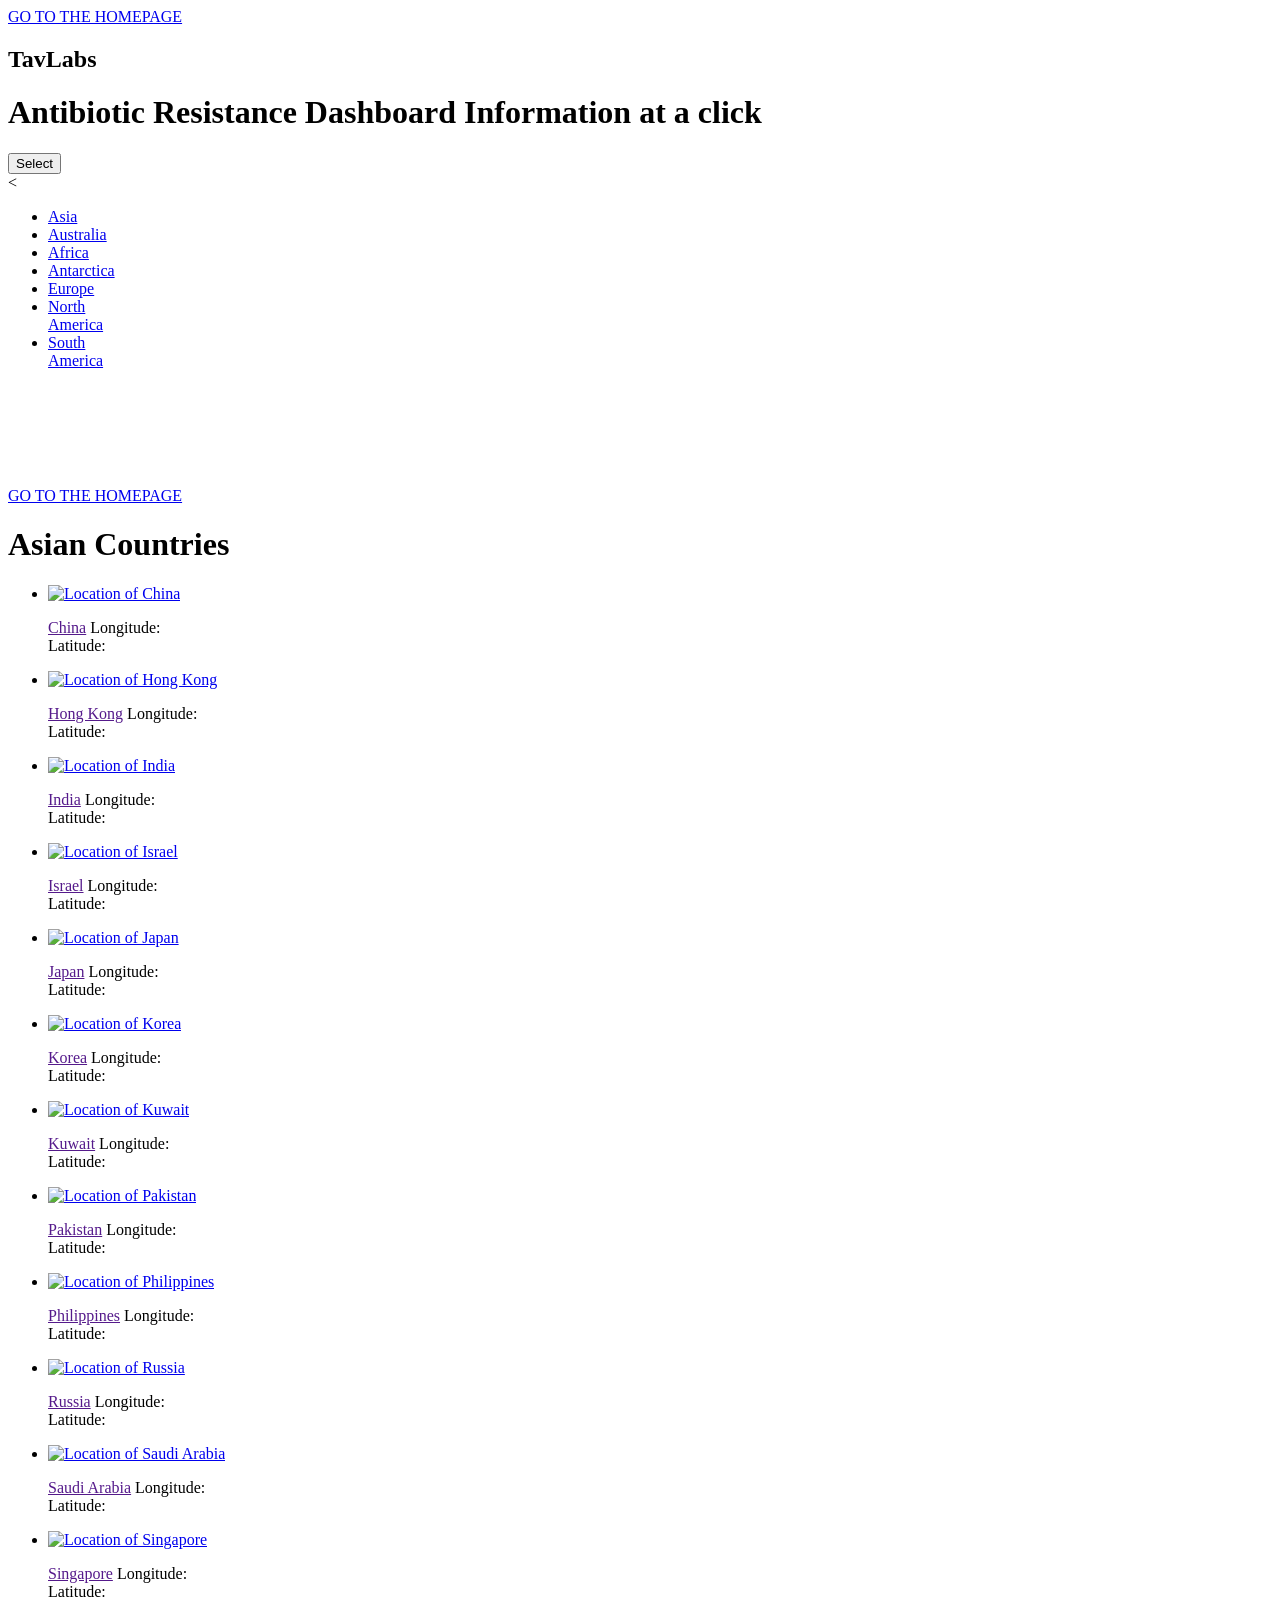
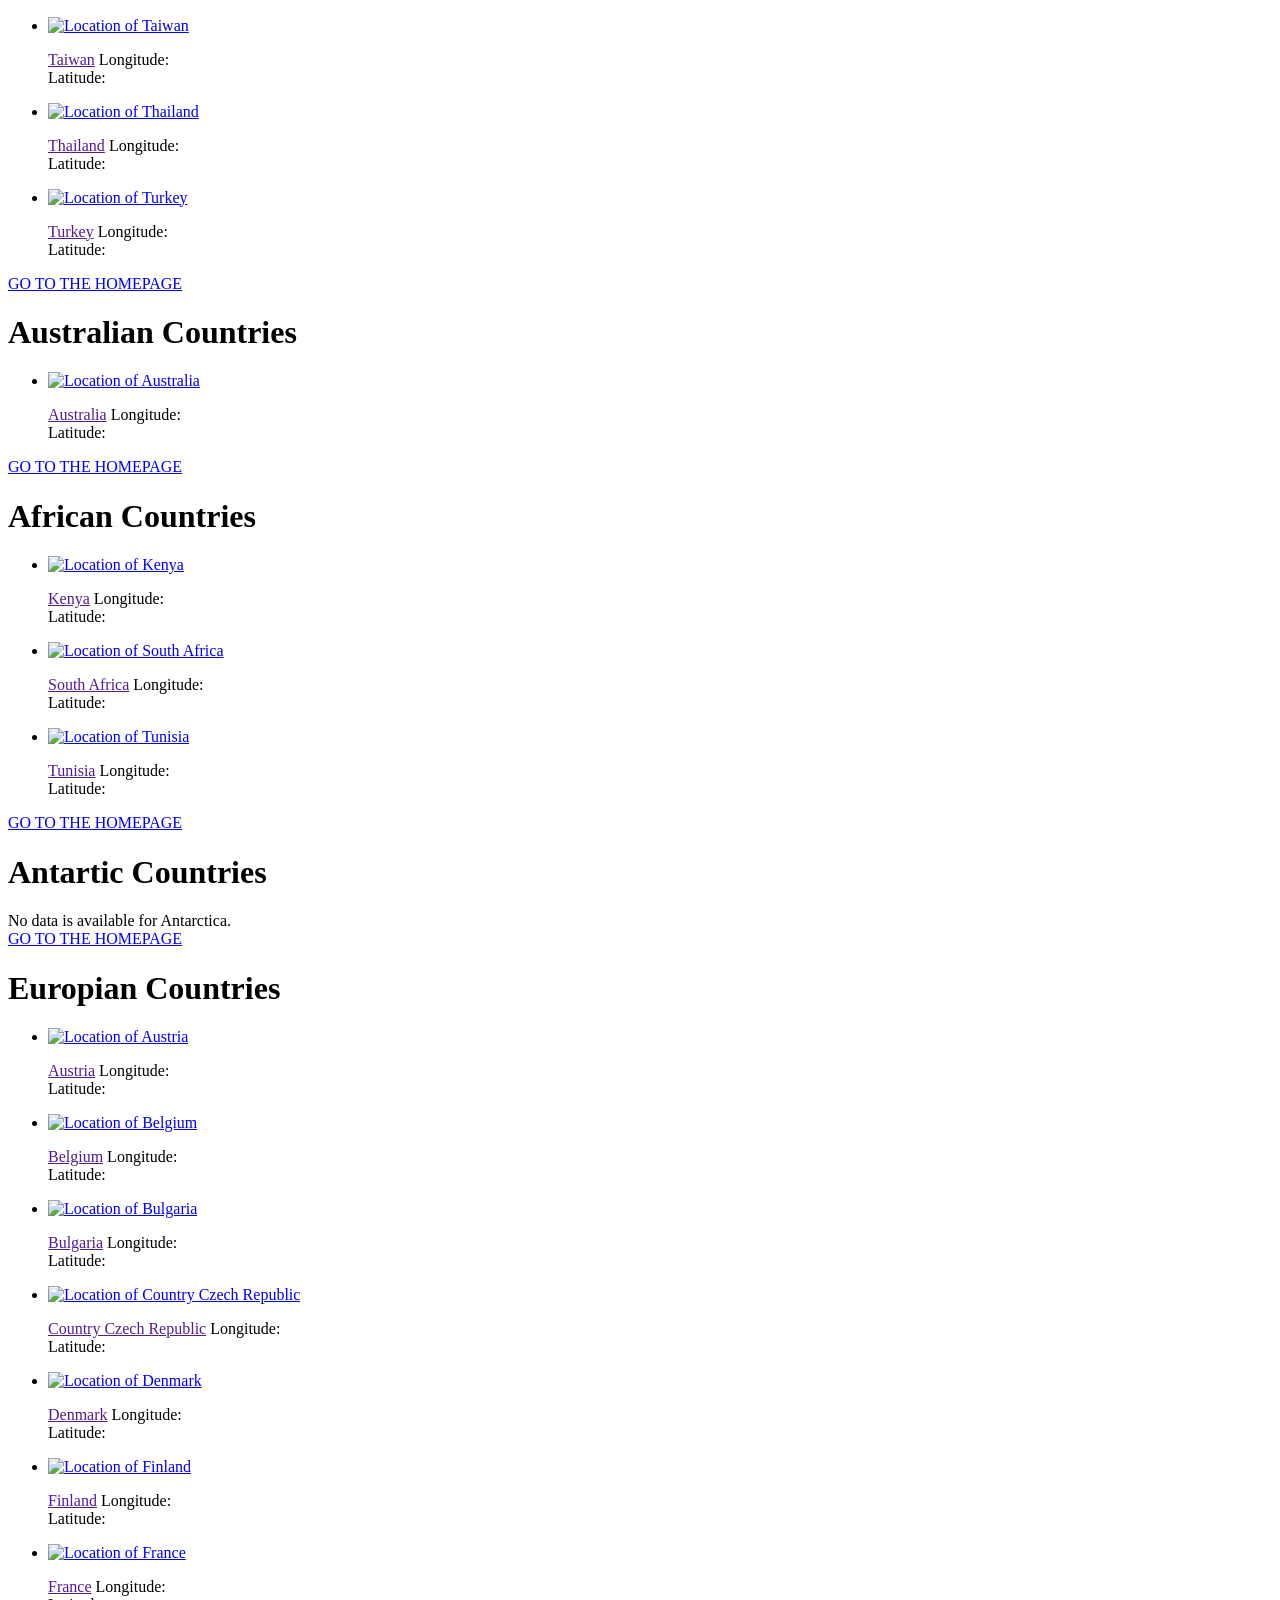
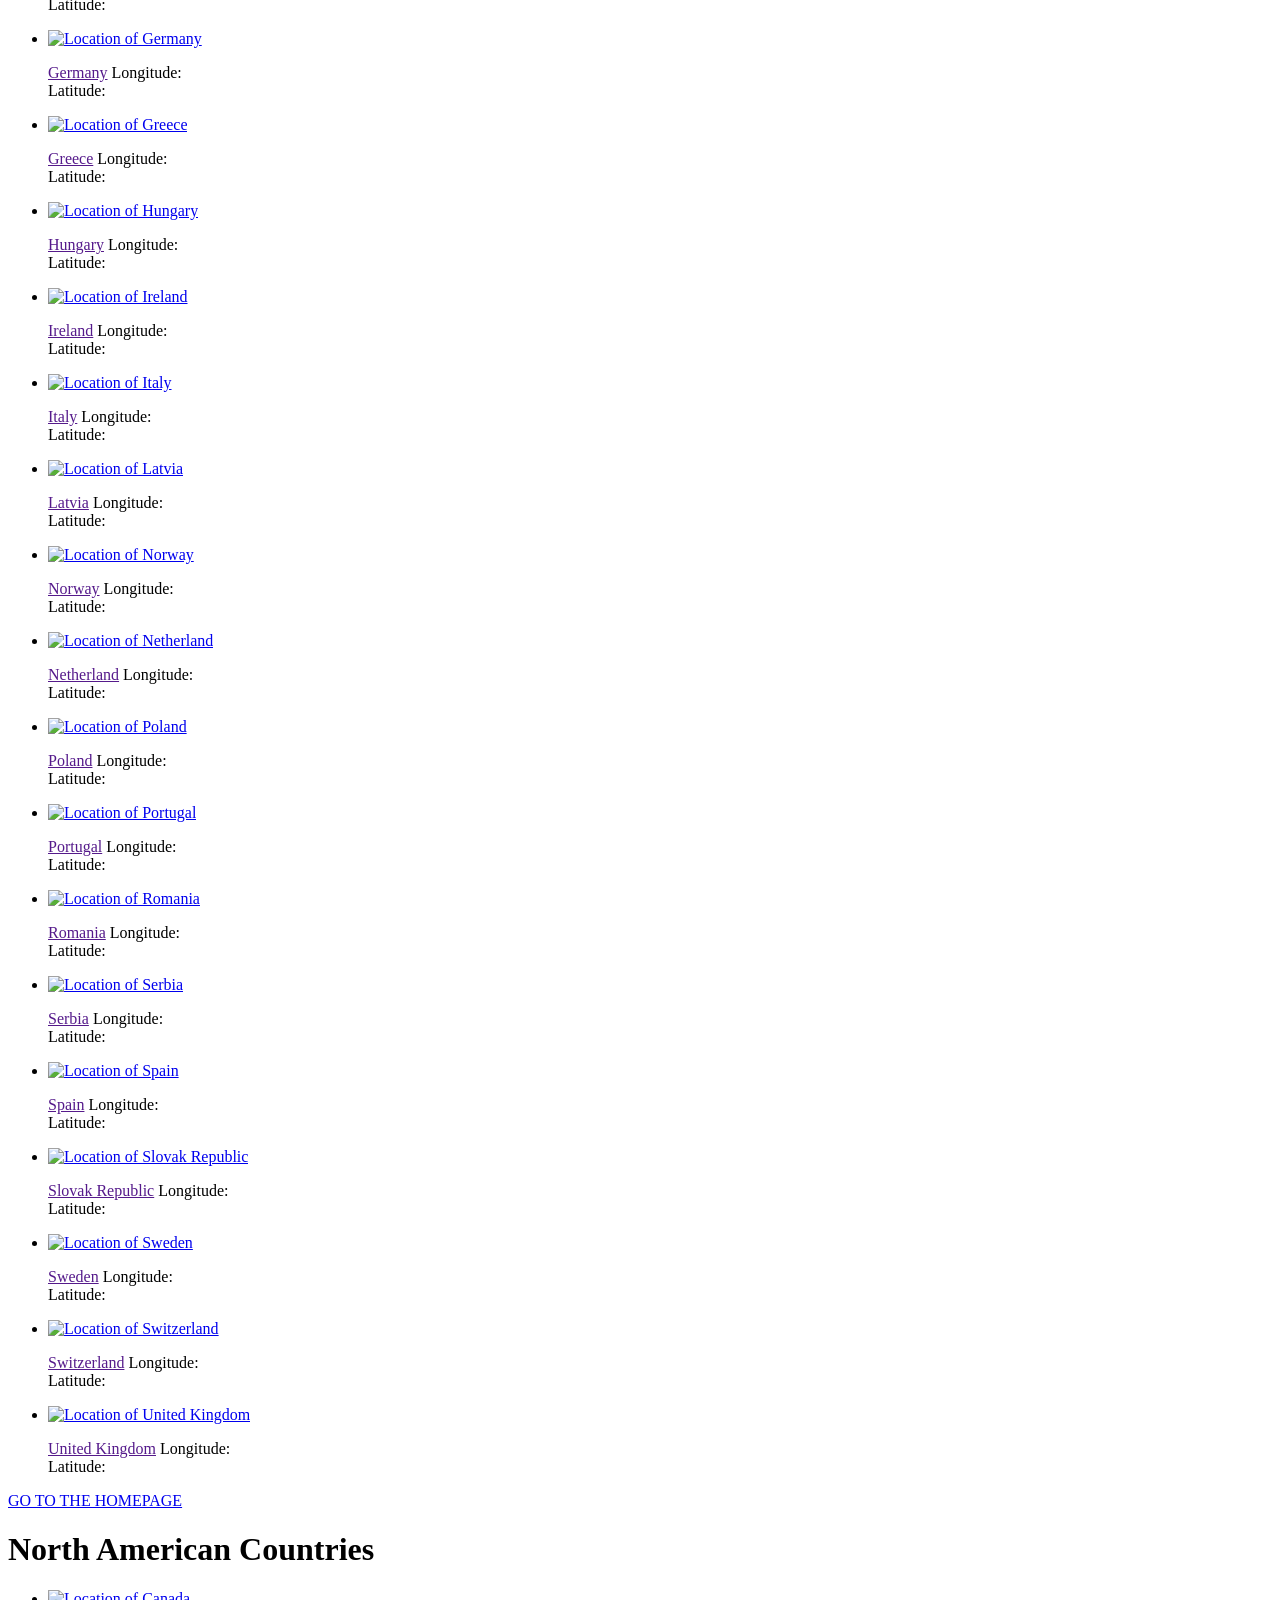
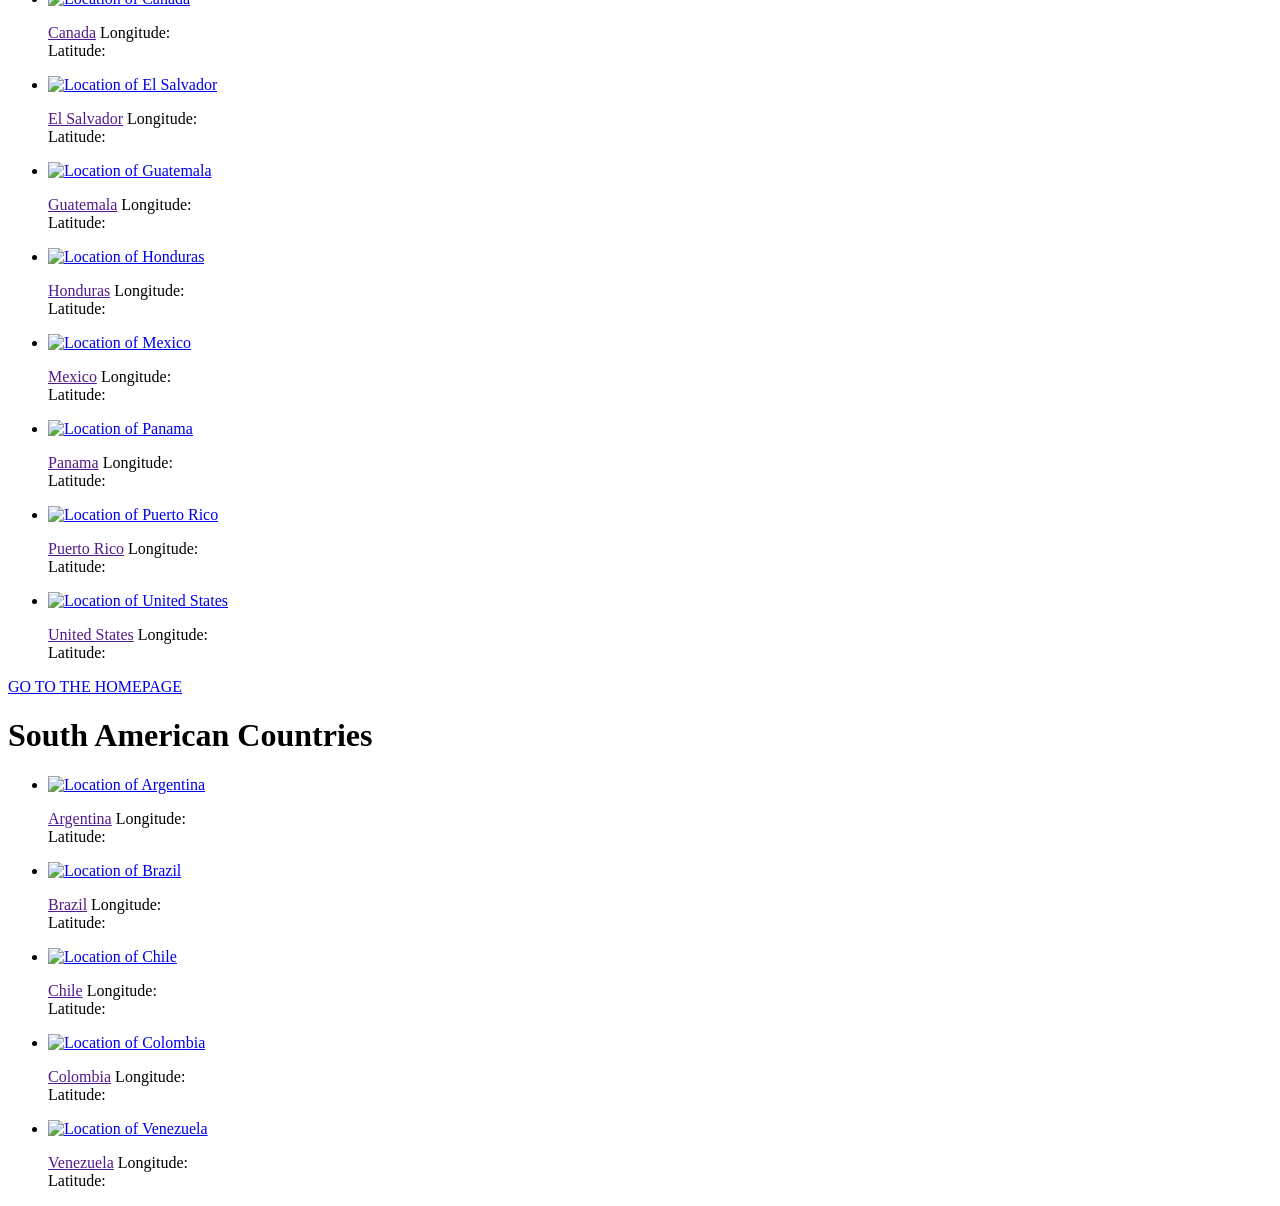
==== index.html @ ce0f098b "Rename index2.html to index.html" ====
<!DOCTYPE html>
<html lang="en" class="no-js">
	<head>
		<meta charset="UTF-8" />
		<meta http-equiv="X-UA-Compatible" content="IE=edge,chrome=1">
		<meta name="viewport" content="width=device-width, initial-scale=1.0">
		<title>Antibiotic Resistance Dashboard</title>
		<link rel="shortcut icon" href="../favicon.ico">
		<link rel="stylesheet" type="text/css" href="css/normalize.css" />
		<link rel="stylesheet" type="text/css" href="css/demo.css" />
		<link rel="stylesheet" type="text/css" href="css/component2.css" />
		<link rel="stylesheet" type="text/css" href="css/user-profiles-list-small.css" />
		<script src="js/modernizr-2.6.2.min.js"></script>
<script type="text/javascript">
var _gaq = _gaq || [];
_gaq.push(['_setAccount', 'UA-7243260-2']);
_gaq.push(['_trackPageview']);
(function() {
var ga = document.createElement('script'); ga.type = 'text/javascript'; ga.async = true;
ga.src = ('https:' == document.location.protocol ? 'https://ssl' : 'http://www') + '.google-analytics.com/ga.js';
var s = document.getElementsByTagName('script')[0]; s.parentNode.insertBefor
</script>


	</head>
	<body>
	<div class="homepage">
	<a href="index2.html">GO TO THE HOMEPAGE</a>
	</div>
		<div class="container">
			
		<header class="header">
            <div class="header__logo-box">
               <h2>TavLabs</h2>
            </div>
            <div class="header__text-box ">
                <h1 class="heading-primary">
                    <span class="heading-primary--main">Antibiotic Resistance Dashboard </span>
                    <span class="heading-primary--sub">Information at a click</span>
                </h1>
            </div>
			</header>
			<div class="component">
				<div class="tinted-image"></div>
				<!--<h2>Tav labs</h2>-->


				<!-- Start Nav Structure -->
				<button class="cn-button" id="cn-button">Select</button>
				<div class="cn-wrapper" id="cn-wrapper">
					<<nav>
						<ul>
								<li>
									<a href="#section1"><span>Asia</span></a>
								</li>
								<li>
									<a href="#section2"><span>Australia</span></a>
								</li>
								<li>
									<a href="#section3">
										<span>Africa</span>
									</a>
								</li>
								<li>
									<a href="#section4"><span>Antarctica</span>
									</a>
								</li>
								<li>
									<a href="#section5"><span>Europe</span></a>
								</li>
								<li>
									<a href="#section6"><span>North<br>America</span></a>
								</li>
								<li>
		              <a href="#section7"><span>South<br>America</span></a>
								</li>
							</ul>
					</nav>
				</div>
				<!-- End of Nav Structure -->
				<h1><br><br></h1>
				<div id="section1">
				<div class="homepage">
				<a href="index2.html">GO TO THE HOMEPAGE</a>
				<div class="u-center-text ">
					<h1 class="heading-secondary">
				       Asian Countries 
				   </h1>
				</div>
				 <ul class="user-profiles-list-small">

        <li>

            <div class="user-avatar">
                <a href="#">
                    <img src="images/avatars/china.jpg" width="48" alt="Location of China" />
                </a>
            </div>

            <p class="user-name">
                <a href="">China</a>
                <span>Longitude:<br>Latitude:</span>
            </p>

            <a class="delete" href="#">
            	<i class="fa fa-close"></i>
            </a>

        </li>

        <li>

            <div class="user-avatar">
                <a href="#">
                    <img src="images/avatars/hong kong.png" width="48" alt="Location of Hong Kong" />
                </a>
            </div>

            <p class="user-name">
                <a href="">Hong Kong</a>
                <span>Longitude:<br>Latitude:</span>
            </p>

            <a class="delete" href="#"><i class="fa fa-close"></i></a>

        </li>

        <li>

            <div class="user-avatar">
                <a href="#">
                    <img src="images/avatars/india.png" width="48" alt="Location of India" />
                </a>
            </div>

            <p class="user-name">
                <a href="">India</a>
                <span>Longitude:<br>Latitude:</span>
            </p>

            <a class="delete" href="#"><i class="fa fa-close"></i></a>

        </li>

        <li>

            <div class="user-avatar">
                <a href="#">
                    <img src="images/avatars/israel.jpg" width="48" alt="Location of Israel" />
                </a>
            </div>

            <p class="user-name">
                <a href="">Israel</a>
                <span>Longitude:<br>Latitude:</span>
            </p>

            <a class="delete" href="#"><i class="fa fa-close"></i></a>

        </li>

        <li>

            <div class="user-avatar">
                <a href="#">
                    <img src="images/avatars/japan.png" width="48" alt="Location of Japan" />
                </a>
            </div>

            <p class="user-name">
                <a href="">Japan</a>
                <span>Longitude:<br>Latitude:</span>
            </p>

            <a class="delete" href="#"><i class="fa fa-close"></i></a>

        </li>

         <li>

            <div class="user-avatar">
                <a href="#">
                    <img src="images/avatars/korea.png" width="48" alt="Location of Korea" />
                </a>
            </div>

            <p class="user-name">
                <a href="">Korea</a>
                <span>Longitude:<br>Latitude:</span>
            </p>

            <a class="delete" href="#"><i class="fa fa-close"></i></a>

        </li>

         <li>

            <div class="user-avatar">
                <a href="#">
                    <img src="images/avatars/kuwait.png" width="48" alt="Location of Kuwait" />
                </a>
            </div>

            <p class="user-name">
                <a href="">Kuwait</a>
                <span>Longitude:<br>Latitude:</span>
            </p>

            <a class="delete" href="#"><i class="fa fa-close"></i></a>

        </li>

         <li>

            <div class="user-avatar">
                <a href="#">
                    <img src="images/avatars/pakistan.jpg" width="48" alt="Location of Pakistan" />
                </a>
            </div>

            <p class="user-name">
                <a href="">Pakistan</a>
                <span>Longitude:<br>Latitude:</span>
            </p>

            <a class="delete" href="#"><i class="fa fa-close"></i></a>

        </li>

         <li>

            <div class="user-avatar">
                <a href="#">
                    <img src="images/avatars/philippenes.png" width="48" alt="Location of Philippines" />
                </a>
            </div>

            <p class="user-name">
                <a href="">Philippines</a>
                <span>Longitude:<br>Latitude:</span>
            </p>

            <a class="delete" href="#"><i class="fa fa-close"></i></a>

        </li>

         <li>

            <div class="user-avatar">
                <a href="#">
                    <img src="images/avatars/russia.png" width="48" alt="Location of Russia" />
                </a>
            </div>

            <p class="user-name">
                <a href="">Russia</a>
                <span>Longitude:<br>Latitude:</span>
            </p>

            <a class="delete" href="#"><i class="fa fa-close"></i></a>

        </li>

         <li>

            <div class="user-avatar">
                <a href="#">
                    <img src="images/avatars/saudi-arabia.png" width="48" alt="Location of Saudi Arabia" />
                </a>
            </div>

            <p class="user-name">
                <a href="">Saudi Arabia</a>
                <span>Longitude:<br>Latitude:</span>
            </p>

            <a class="delete" href="#"><i class="fa fa-close"></i></a>

        </li>

         <li>

            <div class="user-avatar">
                <a href="#">
                    <img src="images/avatars/singapore.png" width="48" alt="Location of Singapore" />
                </a>
            </div>

            <p class="user-name">
                <a href="">Singapore</a>
                <span>Longitude:<br>Latitude:</span>
            </p>

            <a class="delete" href="#"><i class="fa fa-close"></i></a>

        </li>

         <li>

            <div class="user-avatar">
                <a href="#">
                    <img src="images/avatars/taiwan.png" width="48" alt="Location of Taiwan" />
                </a>
            </div>

            <p class="user-name">
                <a href="">Taiwan</a>
                <span>Longitude:<br>Latitude:</span>
            </p>

            <a class="delete" href="#"><i class="fa fa-close"></i></a>

        </li>

         <li>

            <div class="user-avatar">
                <a href="#">
                    <img src="images/avatars/thailand.jpg" width="48" alt="Location of Thailand" />
                </a>
            </div>

            <p class="user-name">
                <a href="">Thailand</a>
                <span>Longitude:<br>Latitude:</span>
            </p>

            <a class="delete" href="#"><i class="fa fa-close"></i></a>

        </li>

         <li>

            <div class="user-avatar">
                <a href="#">
                    <img src="images/avatars/turkey.jpg" width="48" alt="Location of Turkey" />
                </a>
            </div>

            <p class="user-name">
                <a href="">Turkey</a>
                <span>Longitude:<br>Latitude:</span>
            </p>

            <a class="delete" href="#"><i class="fa fa-close"></i></a>

        </li>


    </ul>

				</div>
				</div>
				<div id="section2">
				<div class="homepage">
				<a href="index2.html">GO TO THE HOMEPAGE</a>
				<div class="u-center-text ">
					<h1 class="heading-secondary">
				 Australian Countries
				  </h1>
				</div>
                  		    <ul class="user-profiles-list-small">

		<li>

            <div class="user-avatar">
                <a href="#">
                    <img src="images/avatars/australia.png" width="48" alt="Location of Australia" />
                </a>
            </div>

            <p class="user-name">
                <a href="">Australia</a>
                <span>Longitude:<br>Latitude:</span>
            </p>

            <a class="delete" href="#"><i class="fa fa-close"></i></a>

        </li>

				</div>
			</div>
				<div id="section3">
				<div class="homepage">
				<a href="index2.html">GO TO THE HOMEPAGE</a>
				<div class="u-center-text ">
					<h1 class="heading-secondary">
				African Countries </h1>
			</div>
                  <ul class="user-profiles-list-small">

		 <li>

            <div class="user-avatar">
                <a href="#">
                    <img src="images/avatars/kenya.png" width="48" alt="Location of Kenya" />
                </a>
            </div>

            <p class="user-name">
                <a href="">Kenya</a>
                <span>Longitude:<br>Latitude:</span>
            </p>

            <a class="delete" href="#"><i class="fa fa-close"></i></a>

        </li>

         <li>

            <div class="user-avatar">
                <a href="#">
                    <img src="images/avatars/south-africa.png" width="48" alt="Location of South Africa" />
                </a>
            </div>

            <p class="user-name">
                <a href="">South Africa</a>
                <span>Longitude:<br>Latitude:</span>
            </p>

            <a class="delete" href="#"><i class="fa fa-close"></i></a>

        </li>

         <li>

            <div class="user-avatar">
                <a href="#">
                    <img src="images/avatars/tunisia.png" width="48" alt="Location of Tunisia" />
                </a>
            </div>

            <p class="user-name">
                <a href="">Tunisia</a>
                <span>Longitude:<br>Latitude:</span>
            </p>

            <a class="delete" href="#"><i class="fa fa-close"></i></a>

        </li>

    </ul>

				</div>
			</div>
				<div id="section4">
				<div class="homepage">
				<a href="index2.html">GO TO THE HOMEPAGE</a>
				<div class="u-center-text ">
					<h1 class="heading-secondary">
				 Antartic Countries </h1>
				</div>
                 	No data is available for Antarctica.
				</div>
			</div>
				<div id="section5">
				<div class="homepage">
				<a href="index2.html">GO TO THE HOMEPAGE</a>
				<div class="u-center-text ">
					<h1 class="heading-secondary">				
				 Europian Countries </h1>
				</div>
                   <ul class="user-profiles-list-small">

        <li>

            <div class="user-avatar">
                <a href="#">
                    <img src="images/avatars/austria.png" width="48" alt="Location of Austria" />
                </a>
            </div>

            <p class="user-name">
                <a href="">Austria</a>
                <span>Longitude:<br>Latitude:</span>
            </p>

            <a class="delete" href="#">
            	<i class="fa fa-close"></i>
            </a>

        </li>

        <li>

            <div class="user-avatar">
                <a href="#">
                    <img src="images/avatars/belgium.png" width="48" alt="Location of Belgium" />
                </a>
            </div>

            <p class="user-name">
                <a href="">Belgium</a>
                <span>Longitude:<br>Latitude:</span>
            </p>

            <a class="delete" href="#"><i class="fa fa-close"></i></a>

        </li>

        <li>

            <div class="user-avatar">
                <a href="#">
                    <img src="images/avatars/bulgaria.png" width="48" alt="Location of Bulgaria" />
                </a>
            </div>

            <p class="user-name">
                <a href="">Bulgaria</a>
                <span>Longitude:<br>Latitude:</span>
            </p>

            <a class="delete" href="#"><i class="fa fa-close"></i></a>

        </li>

        <li>

            <div class="user-avatar">
                <a href="#">
                    <img src="images/avatars/czech-republic.png" width="48" alt="Location of Country Czech Republic" />
                </a>
            </div>

            <p class="user-name">
                <a href="">Country Czech Republic</a>
                <span>Longitude:<br>Latitude:</span>
            </p>

            <a class="delete" href="#"><i class="fa fa-close"></i></a>

        </li>

        <li>

            <div class="user-avatar">
                <a href="#">
                    <img src="images/avatars/denmark.png" width="48" alt="Location of Denmark" />
                </a>
            </div>

            <p class="user-name">
                <a href="">Denmark</a>
                <span>Longitude:<br>Latitude:</span>
            </p>

            <a class="delete" href="#"><i class="fa fa-close"></i></a>

        </li>

         <li>

            <div class="user-avatar">
                <a href="#">
                    <img src="images/avatars/finland.png" width="48" alt="Location of Finland" />
                </a>
            </div>

            <p class="user-name">
                <a href="">Finland</a>
                <span>Longitude:<br>Latitude:</span>
            </p>

            <a class="delete" href="#"><i class="fa fa-close"></i></a>

        </li>

         <li>

            <div class="user-avatar">
                <a href="#">
                    <img src="images/avatars/france.png" width="48" alt="Location of France" />
                </a>
            </div>

            <p class="user-name">
                <a href="">France</a>
                <span>Longitude:<br>Latitude:</span>
            </p>

            <a class="delete" href="#"><i class="fa fa-close"></i></a>

        </li>

         <li>

            <div class="user-avatar">
                <a href="#">
                    <img src="images/avatars/germany.png" width="48" alt="Location of Germany" />
                </a>
            </div>

            <p class="user-name">
                <a href="">Germany</a>
                <span>Longitude:<br>Latitude:</span>
            </p>

            <a class="delete" href="#"><i class="fa fa-close"></i></a>

        </li>

         <li>

            <div class="user-avatar">
                <a href="#">
                    <img src="images/avatars/greece.png" width="48" alt="Location of Greece" />
                </a>
            </div>

            <p class="user-name">
                <a href=""> Greece</a>
                <span>Longitude:<br>Latitude:</span>
            </p>

            <a class="delete" href="#"><i class="fa fa-close"></i></a>

        </li>

         <li>

            <div class="user-avatar">
                <a href="#">
                    <img src="images/avatars/hungary.png" width="48" alt="Location of Hungary" />
                </a>
            </div>

            <p class="user-name">
                <a href="">Hungary</a>
                <span>Longitude:<br>Latitude:</span>
            </p>

            <a class="delete" href="#"><i class="fa fa-close"></i></a>

        </li>

         <li>

            <div class="user-avatar">
                <a href="#">
                    <img src="images/avatars/ireland.png" width="48" alt="Location of Ireland" />
                </a>
            </div>

            <p class="user-name">
                <a href="">Ireland</a>
                <span>Longitude:<br>Latitude:</span>
            </p>

            <a class="delete" href="#"><i class="fa fa-close"></i></a>

        </li>

         <li>

            <div class="user-avatar">
                <a href="#">
                    <img src="images/avatars/italy.png" width="48" alt="Location of Italy" />
                </a>
            </div>

            <p class="user-name">
                <a href="">Italy</a>
                <span>Longitude:<br>Latitude:</span>
            </p>

            <a class="delete" href="#"><i class="fa fa-close"></i></a>

        </li>

         <li>

            <div class="user-avatar">
                <a href="#">
                    <img src="images/avatars/latvia.png" width="48" alt="Location of Latvia" />
                </a>
            </div>

            <p class="user-name">
                <a href="">Latvia</a>
                <span>Longitude:<br>Latitude:</span>
            </p>

            <a class="delete" href="#"><i class="fa fa-close"></i></a>

        </li>

         <li>

            <div class="user-avatar">
                <a href="#">
                    <img src="images/avatars/norway.png" width="48" alt="Location of Norway" />
                </a>
            </div>

            <p class="user-name">
                <a href="">Norway</a>
                <span>Longitude:<br>Latitude:</span>
            </p>

            <a class="delete" href="#"><i class="fa fa-close"></i></a>

        </li>

         <li>

            <div class="user-avatar">
                <a href="#">
                    <img src="images/avatars/netherlands.png" width="48" alt="Location of Netherland" />
                </a>
            </div>

            <p class="user-name">
                <a href="">Netherland</a>
                <span>Longitude:<br>Latitude:</span>
            </p>

            <a class="delete" href="#"><i class="fa fa-close"></i></a>

        </li>

         <li>

            <div class="user-avatar">
                <a href="#">
                    <img src="images/avatars/poland.png" width="48" alt="Location of Poland" />
                </a>
            </div>

            <p class="user-name">
                <a href="">Poland</a>
                <span>Longitude:<br>Latitude:</span>
            </p>

            <a class="delete" href="#"><i class="fa fa-close"></i></a>

        </li>

         <li>

            <div class="user-avatar">
                <a href="#">
                    <img src="images/avatars/portugal.png" width="48" alt="Location of Portugal" />
                </a>
            </div>

            <p class="user-name">
                <a href="">Portugal</a>
                <span>Longitude:<br>Latitude:</span>
            </p>

            <a class="delete" href="#"><i class="fa fa-close"></i></a>

        </li>

         <li>

            <div class="user-avatar">
                <a href="#">
                    <img src="images/avatars/romania.png" width="48" alt="Location of Romania" />
                </a>
            </div>

            <p class="user-name">
                <a href="">Romania</a>
                <span>Longitude:<br>Latitude:</span>
            </p>

            <a class="delete" href="#"><i class="fa fa-close"></i></a>

        </li>

         <li>

            <div class="user-avatar">
                <a href="#">
                    <img src="images/avatars/serbia.png" width="48" alt="Location of Serbia" />
                </a>
            </div>

            <p class="user-name">
                <a href="">Serbia</a>
                <span>Longitude:<br>Latitude:</span>
            </p>

            <a class="delete" href="#"><i class="fa fa-close"></i></a>

        </li>

         <li>

            <div class="user-avatar">
                <a href="#">
                    <img src="images/avatars/spain.png" width="48" alt="Location of Spain" />
                </a>
            </div>

            <p class="user-name">
                <a href="">Spain</a>
                <span>Longitude:<br>Latitude:</span>
            </p>

            <a class="delete" href="#"><i class="fa fa-close"></i></a>

        </li>

         <li>

            <div class="user-avatar">
                <a href="#">
                    <img src="images/avatars/slovak.png" width="48" alt="Location of Slovak Republic" />
                </a>
            </div>

            <p class="user-name">
                <a href="">Slovak Republic</a>
                <span>Longitude:<br>Latitude:</span>
            </p>

            <a class="delete" href="#"><i class="fa fa-close"></i></a>

        </li>

         <li>

            <div class="user-avatar">
                <a href="#">
                    <img src="images/avatars/sweden.png" width="48" alt="Location of Sweden" />
                </a>
            </div>

            <p class="user-name">
                <a href="">Sweden</a>
                <span>Longitude:<br>Latitude:</span>
            </p>

            <a class="delete" href="#"><i class="fa fa-close"></i></a>

        </li>

         <li>

            <div class="user-avatar">
                <a href="#">
                    <img src="images/avatars/switzerland.png" width="48" alt="Location of Switzerland" />
                </a>
            </div>

            <p class="user-name">
                <a href="">Switzerland</a>
                <span>Longitude:<br>Latitude:</span>
            </p>

            <a class="delete" href="#"><i class="fa fa-close"></i></a>

        </li>

         <li>

            <div class="user-avatar">
                <a href="#">
                    <img src="images/avatars/uk.png" width="48" alt="Location of United Kingdom" />
                </a>
            </div>

            <p class="user-name">
                <a href="">United Kingdom</a>
                <span>Longitude:<br>Latitude:</span>
            </p>

            <a class="delete" href="#"><i class="fa fa-close"></i></a>

        </li>
  </ul>

				</div>
			</div>
				<div id="section6">
				<div class="homepage">
				<a href="index2.html">GO TO THE HOMEPAGE</a>
				<div class="u-center-text ">
					<h1 class="heading-secondary">
				 North American Countries </h1>
				</div>
                   <ul class="user-profiles-list-small">

		<li>

            <div class="user-avatar">
                <a href="#">
                    <img src="images/avatars/canada.png" width="48" alt="Location of Canada" />
                </a>
            </div>

            <p class="user-name">
                <a href="">Canada</a>
                <span>Longitude:<br>Latitude:</span>
            </p>

            <a class="delete" href="#"><i class="fa fa-close"></i></a>

        </li>

         <li>

            <div class="user-avatar">
                <a href="#">
                    <img src="images/avatars/el-salvador.png" width="48" alt="Location of El Salvador" />
                </a>
            </div>

            <p class="user-name">
                <a href="">El Salvador</a>
                <span>Longitude:<br>Latitude:</span>
            </p>

            <a class="delete" href="#"><i class="fa fa-close"></i></a>

        </li>

         <li>

            <div class="user-avatar">
                <a href="#">
                    <img src="images/avatars/gautemala.png" width="48" alt="Location of Guatemala" />
                </a>
            </div>

            <p class="user-name">
                <a href="">Guatemala</a>
                <span>Longitude:<br>Latitude:</span>
            </p>

            <a class="delete" href="#"><i class="fa fa-close"></i></a>

        </li>

         <li>

            <div class="user-avatar">
                <a href="#">
                    <img src="images/avatars/honduras.png" width="48" alt="Location of Honduras" />
                </a>
            </div>

            <p class="user-name">
                <a href="">Honduras</a>
                <span>Longitude:<br>Latitude:</span>
            </p>

            <a class="delete" href="#"><i class="fa fa-close"></i></a>

        </li>

         <li>

            <div class="user-avatar">
                <a href="#">
                    <img src="images/avatars/mexico.png" width="48" alt="Location of Mexico" />
                </a>
            </div>

            <p class="user-name">
                <a href="">Mexico</a>
                <span>Longitude:<br>Latitude:</span>
            </p>

            <a class="delete" href="#"><i class="fa fa-close"></i></a>

        </li>

         <li>

            <div class="user-avatar">
                <a href="#">
                    <img src="images/avatars/panama.png" width="48" alt="Location of Panama" />
                </a>
            </div>

            <p class="user-name">
                <a href="">Panama</a>
                <span>Longitude:<br>Latitude:</span>
            </p>

            <a class="delete" href="#"><i class="fa fa-close"></i></a>

        </li>

         <li>

            <div class="user-avatar">
                <a href="#">
                    <img src="images/avatars/puerto-rico.png" width="48" alt="Location of Puerto Rico" />
                </a>
            </div>

            <p class="user-name">
                <a href="">Puerto Rico</a>
                <span>Longitude:<br>Latitude:</span>
            </p>

            <a class="delete" href="#"><i class="fa fa-close"></i></a>

        </li>

         <li>

            <div class="user-avatar">
                <a href="#">
                    <img src="images/avatars/us.png" width="48" alt="Location of United States" />
                </a>
            </div>

            <p class="user-name">
                <a href="">United States</a>
                <span>Longitude:<br>Latitude:</span>
            </p>

            <a class="delete" href="#"><i class="fa fa-close"></i></a>

        </li>

    </ul>

				</div>
			</div>
					<div id="section7">
					<div class="homepage">
					<a href="index2.html">GO TO THE HOMEPAGE</a>
					<div class="u-center-text ">
					<h1 class="heading-secondary">
				 South American Countries </h1>
				</div>
                 				 <ul class="user-profiles-list-small">

		<li>

            <div class="user-avatar">
                <a href="#">
                    <img src="images/avatars/argentina.png" width="48" alt="Location of Argentina " />
                </a>
            </div>

            <p class="user-name">
                <a href="">Argentina</a>
                <span>Longitude:<br>Latitude:</span>
            </p>

            <a class="delete" href="#"><i class="fa fa-close"></i></a>

        </li>

        <li>

            <div class="user-avatar">
                <a href="#">
                    <img src="images/avatars/brazil.png" width="48" alt="Location of Brazil" />
                </a>
            </div>

            <p class="user-name">
                <a href="">Brazil</a>
                <span>Longitude:<br>Latitude:</span>
            </p>

            <a class="delete" href="#"><i class="fa fa-close"></i></a>

        </li>

        <li>

            <div class="user-avatar">
                <a href="#">
                    <img src="images/avatars/chile.png" width="48" alt="Location of Chile" />
                </a>
            </div>

            <p class="user-name">
                <a href="">Chile</a>
                <span>Longitude:<br>Latitude:</span>
            </p>

            <a class="delete" href="#"><i class="fa fa-close"></i></a>

        </li>

        <li>

            <div class="user-avatar">
                <a href="#">
                    <img src="images/avatars/colombia.png" width="48" alt="Location of Colombia" />
                </a>
            </div>

            <p class="user-name">
                <a href="">Colombia</a>
                <span>Longitude:<br>Latitude:</span>
            </p>

            <a class="delete" href="#"><i class="fa fa-close"></i></a>

        </li>

        <li>

            <div class="user-avatar">
                <a href="#">
                    <img src="images/avatars/venezuela.png" width="48" alt="Location of Venezuela" />
                </a>
            </div>

            <p class="user-name">
                <a href="">Venezuela</a>
                <span>Longitude:<br>Latitude:</span>
            </p>

            <a class="delete" href="#"><i class="fa fa-close"></i></a>

        </li>

    </ul>  

				</div>
			</div>
				<!--<p>Soko leek tomatillo quandong winter purslane caulie jícama daikon dandelion bush tomato. Daikon cress amaranth leek cabbage black-eyed pea kakadu plum scallion watercress garbanzo gram caulie welsh onion water spinach tomatillo groundnut desert raisin. Wakame salsify bunya nuts spring onion lotus root prairie turnip fennel onion dandelion black-eyed pea bok choy zucchini taro. Jícama collard greens amaranth bell pepper catsear brussels sprout sweet pepper daikon spring onion aubergine broccoli rabe quandong mustard celery corn groundnut peanut. Mung bean fennel eggplant water spinach bunya nuts sierra leone bologi epazote okra caulie groundnut black-eyed pea parsnip fava bean squash.</p>
				<p>Parsnip tomatillo swiss chard garbanzo gourd potato silver beet. Celery swiss chard melon zucchini arugula pea quandong beet greens radish artichoke black-eyed pea endive winter purslane horseradish garlic amaranth collard greens chickpea. Rock melon pumpkin  collard greens celery broccoli rabe endive nori brussels sprout gourd courgette sea lettuce artichoke desert raisin coriander chard.</p>
				<p>Collard greens ricebean horseradish wattle seed chard epazote potato peanut gram earthnut pea spinach yarrow desert raisin salad mung bean summer purslane fennel. Water spinach celery cucumber grape cauliflower nori daikon sweet pepper endive lentil turnip greens catsear leek beet greens. Melon seakale parsnip soybean bamboo shoot fennel scallion. Coriander groundnut squash corn aubergine bitterleaf azuki bean dandelion courgette broccoli rabe. Chickweed salsify chickweed groundnut nori okra lentil water spinach rock melon broccoli. Soko leek tomatillo quandong winter purslane caulie jícama daikon dandelion bush tomato. Daikon cress amaranth leek cabbage black-eyed pea kakadu plum scallion watercress garbanzo gram caulie welsh onion water spinach tomatillo groundnut desert raisin. Wakame salsify bunya nuts spring onion lotus root prairie turnip fennel onion dandelion black-eyed pea bok choy zucchini taro. Jícama collard greens amaranth bell pepper catsear brussels sprout sweet pepper daikon spring onion aubergine broccoli rabe quandong mustard celery corn groundnut peanut. Mung bean fennel eggplant water spinach bunya nuts sierra leone bologi epazote okra caulie groundnut black-eyed pea parsnip fava bean squash.</p>
				<p>Parsnip tomatillo swiss chard garbanzo gourd potato silver beet. Celery swiss chard melon zucchini arugula pea quandong beet greens radish artichoke black-eyed pea endive winter purslane horseradish garlic amaranth collard greens chickpea. Rock melon pumpkin collard greens celery broccoli rabe endive nori brussels sprout gourd courgette sea lettuce artichoke desert raisin coriander chard.</p>
				<p>Collard greens ricebean horseradish wattle seed chard epazote potato peanut gram earthnut pea spinach yarrow desert raisin salad mung bean summer purslane fennel. Water spinach celery cucumber grape cauliflower nori daikon sweet pepper endive lentil turnip greens catsear leek beet greens. Melon seakale parsnip soybean bamboo shoot fennel scallion. Coriander groundnut squash corn aubergine bitterleaf azuki bean dandelion courgette broccoli rabe. Chickweed salsify chickweed groundnut nori okra lentil water spinach rock melon broccoli.</p>
				</section>-->
				</div><!-- /container -->
				<script src="js/polyfills.js"></script>
				<script src="js/demo2.js"></script>
				</body>
				</html>
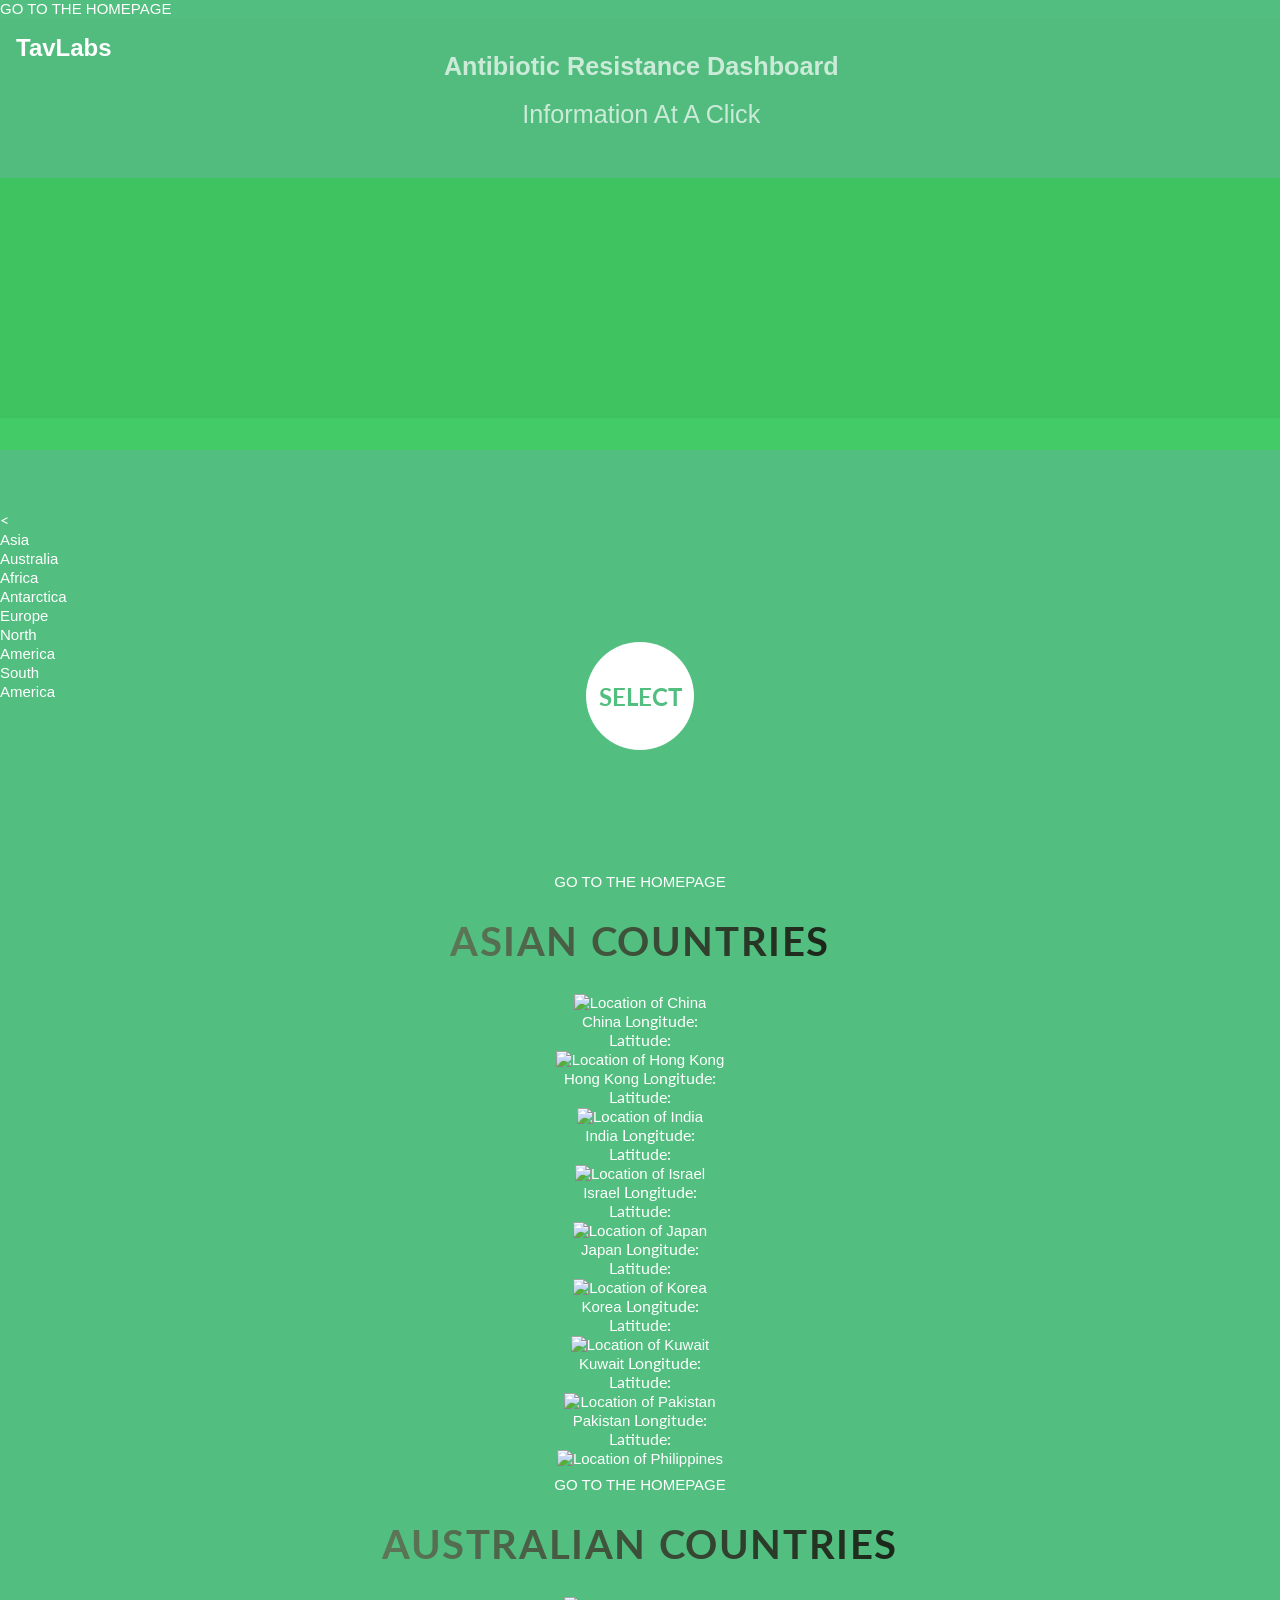
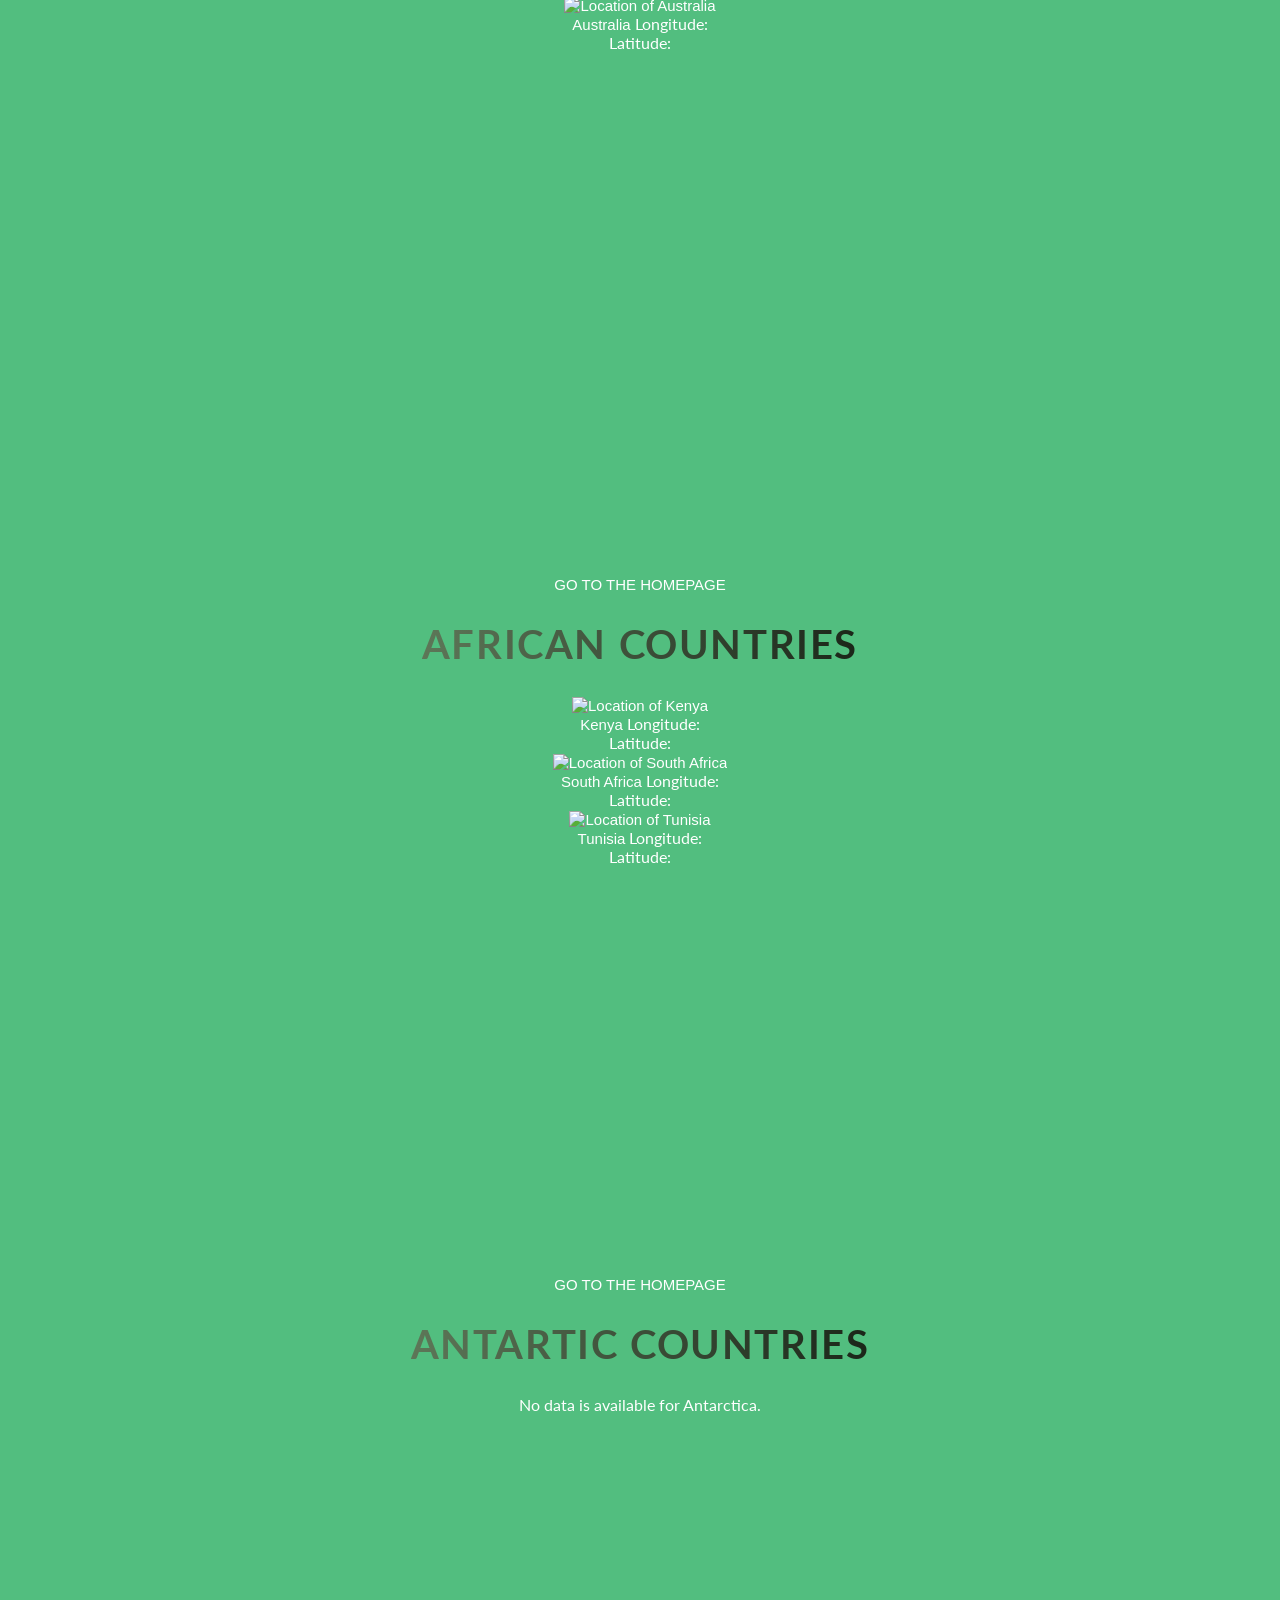
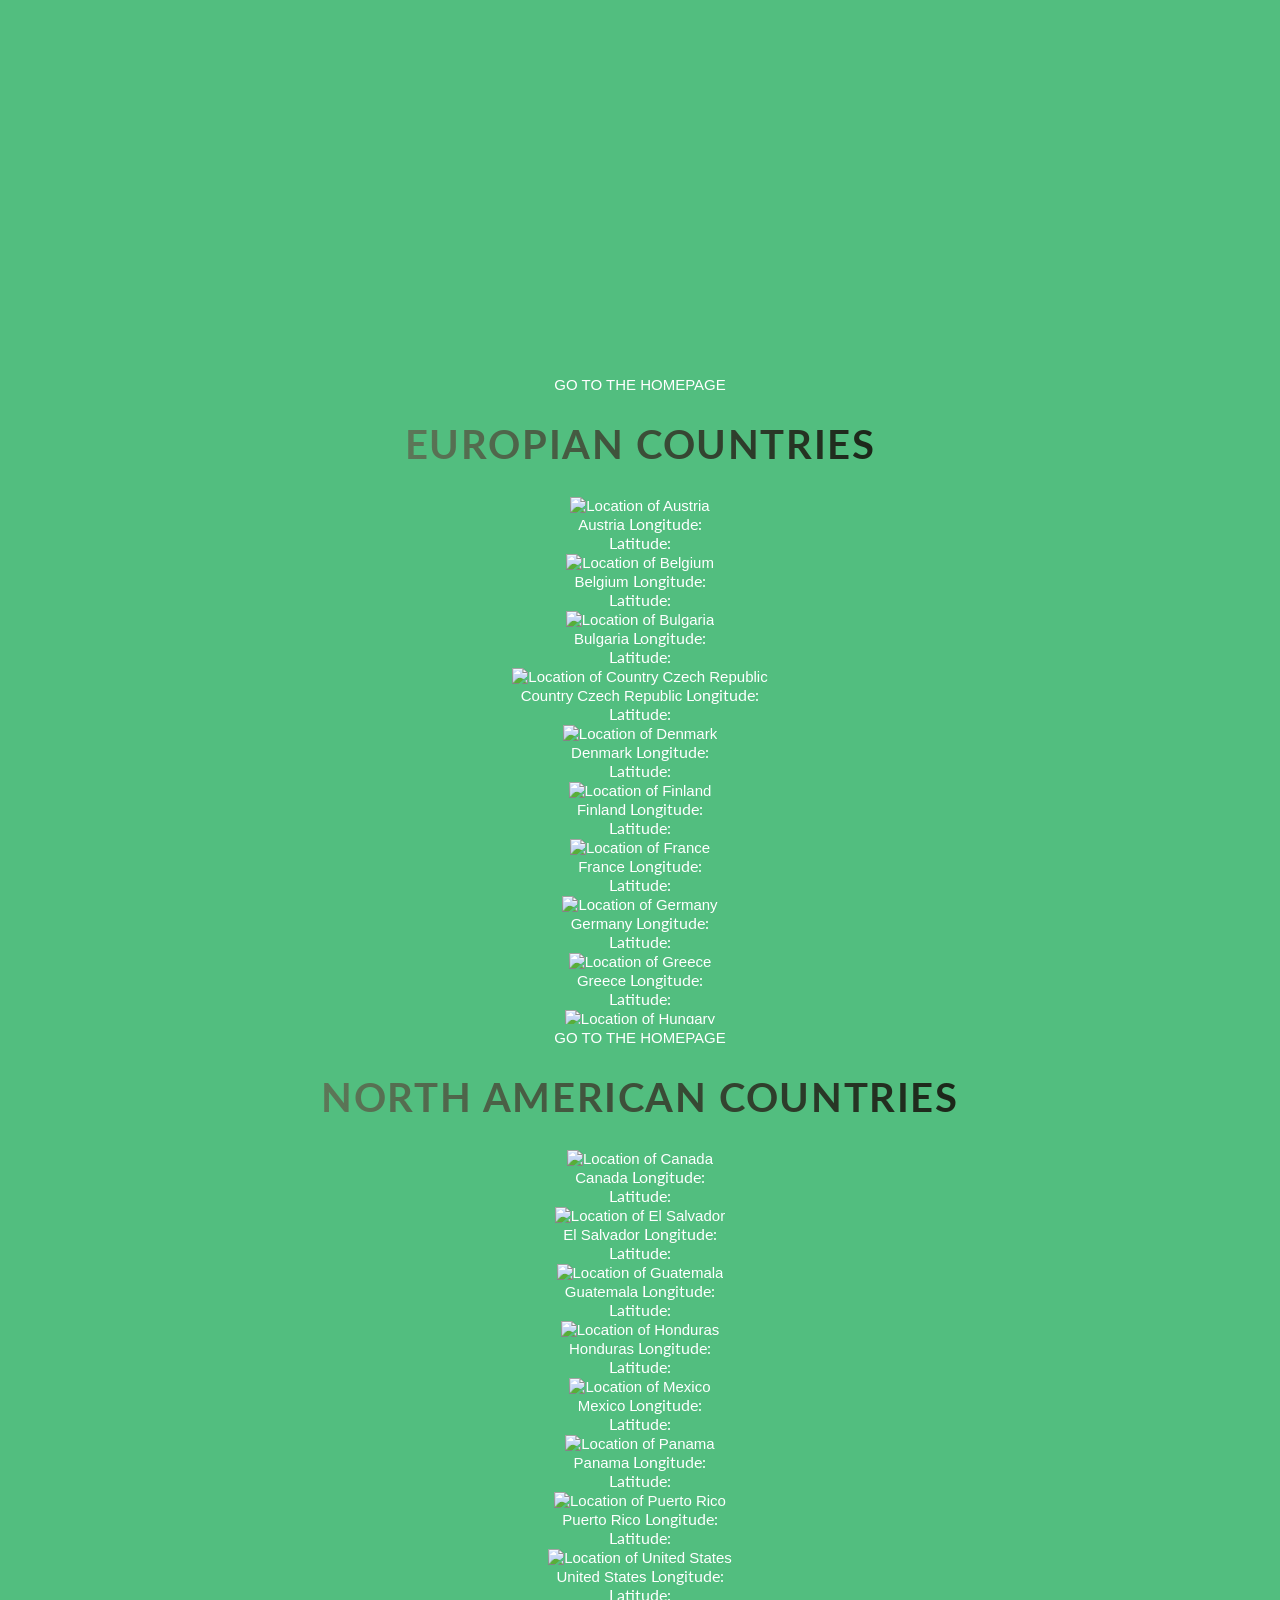
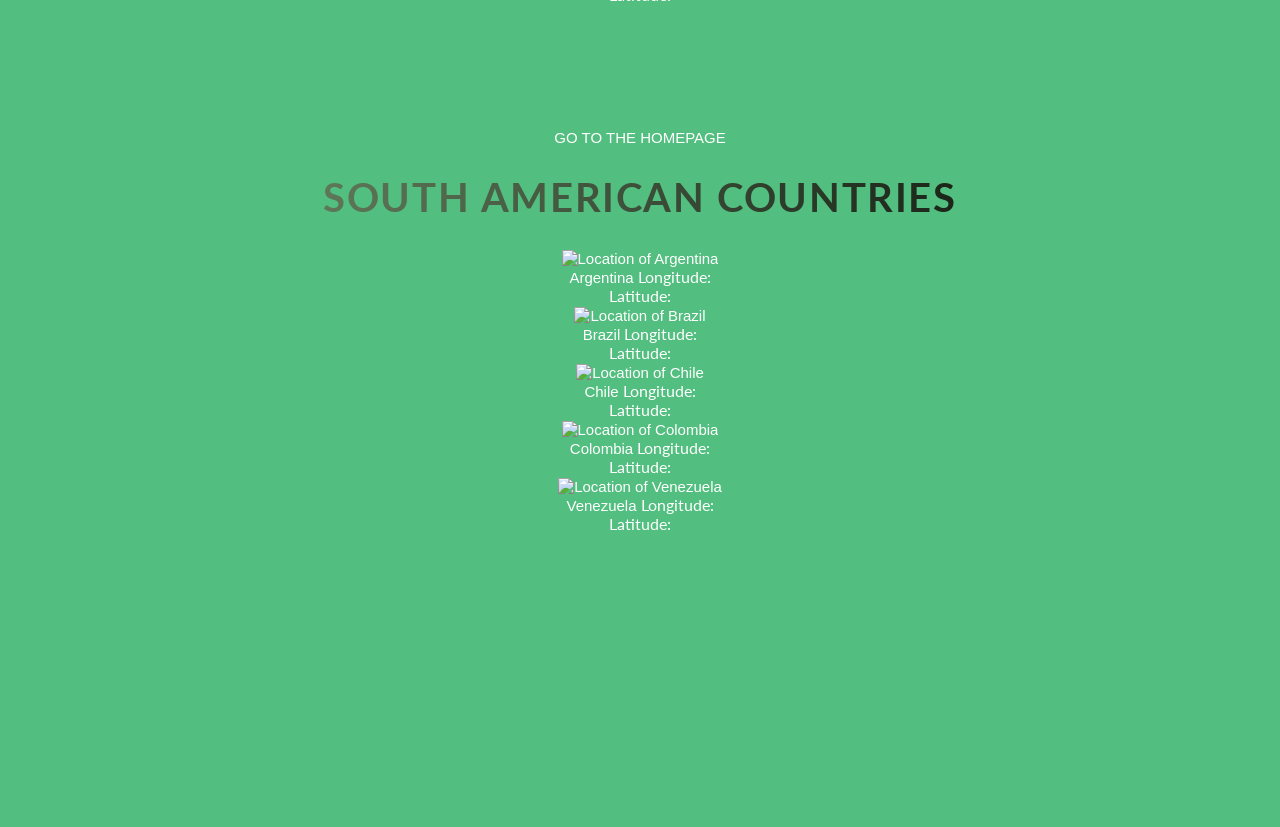
==== commit e7aa2c97: "Update index.html" ====
--- a/index.html
+++ b/index.html
@@ -25,7 +25,7 @@
 	</head>
 	<body>
 	<div class="homepage">
-	<a href="index2.html">GO TO THE HOMEPAGE</a>
+	<a href="index.html">GO TO THE HOMEPAGE</a>
 	</div>
 		<div class="container">
 			
@@ -81,7 +81,7 @@
 				<h1><br><br></h1>
 				<div id="section1">
 				<div class="homepage">
-				<a href="index2.html">GO TO THE HOMEPAGE</a>
+				<a href="index.html">GO TO THE HOMEPAGE</a>
 				<div class="u-center-text ">
 					<h1 class="heading-secondary">
 				       Asian Countries 
@@ -353,7 +353,7 @@
 				</div>
 				<div id="section2">
 				<div class="homepage">
-				<a href="index2.html">GO TO THE HOMEPAGE</a>
+				<a href="index.html">GO TO THE HOMEPAGE</a>
 				<div class="u-center-text ">
 					<h1 class="heading-secondary">
 				 Australian Countries
@@ -382,7 +382,7 @@
 			</div>
 				<div id="section3">
 				<div class="homepage">
-				<a href="index2.html">GO TO THE HOMEPAGE</a>
+				<a href="index.html">GO TO THE HOMEPAGE</a>
 				<div class="u-center-text ">
 					<h1 class="heading-secondary">
 				African Countries </h1>
@@ -446,7 +446,7 @@
 			</div>
 				<div id="section4">
 				<div class="homepage">
-				<a href="index2.html">GO TO THE HOMEPAGE</a>
+				<a href="index.html">GO TO THE HOMEPAGE</a>
 				<div class="u-center-text ">
 					<h1 class="heading-secondary">
 				 Antartic Countries </h1>
@@ -456,7 +456,7 @@
 			</div>
 				<div id="section5">
 				<div class="homepage">
-				<a href="index2.html">GO TO THE HOMEPAGE</a>
+				<a href="index.html">GO TO THE HOMEPAGE</a>
 				<div class="u-center-text ">
 					<h1 class="heading-secondary">				
 				 Europian Countries </h1>
@@ -878,7 +878,7 @@
 			</div>
 				<div id="section6">
 				<div class="homepage">
-				<a href="index2.html">GO TO THE HOMEPAGE</a>
+				<a href="index.html">GO TO THE HOMEPAGE</a>
 				<div class="u-center-text ">
 					<h1 class="heading-secondary">
 				 North American Countries </h1>
@@ -1027,7 +1027,7 @@
 			</div>
 					<div id="section7">
 					<div class="homepage">
-					<a href="index2.html">GO TO THE HOMEPAGE</a>
+					<a href="index.html">GO TO THE HOMEPAGE</a>
 					<div class="u-center-text ">
 					<h1 class="heading-secondary">
 				 South American Countries </h1>
--- a/css/demo.css
+++ b/css/demo.css
@@ -0,0 +1,152 @@
+@import url(http://fonts.googleapis.com/css?family=Lato:300,400,700);
+@font-face {
+	font-family: 'codropsicons';
+	src:url('../fonts/codropsicons/codropsicons.eot');
+	src:url('../fonts/codropsicons/codropsicons.eot?#iefix') format('embedded-opentype'),
+		url('../fonts/codropsicons/codropsicons.woff') format('woff'),
+		url('../fonts/codropsicons/codropsicons.ttf') format('truetype'),
+		url('../fonts/codropsicons/codropsicons.svg#codropsicons') format('svg');
+	font-weight: normal;
+	font-style: normal;
+}
+
+body {
+	font-family: Arial, sans-serif;
+	overflow: hidden;
+	color:white;
+}
+
+a, button {
+	outline: none;
+	text-align: center;
+}
+
+a, homepage{
+color:white;
+font-size: 15px;
+font-family: "Arial", Helvetica, sans-serif;
+}
+a {
+	text-decoration: none;
+  }
+.container > header {
+	margin: 0 auto;
+	padding: 2em;
+	text-align: center;
+	background: rgba(0,0,0,0.01);
+
+}
+
+.container > header h1 {
+	font-size: 2.625em;
+	line-height: 1.3;
+	margin: 0;
+	font-weight: 300;
+}
+
+.container > header span {
+	display: block;
+	font-size: 60%;
+	opacity: 0.7;
+	padding: 0 0 0.6em 0.1em;
+}
+
+/* To Navigation Style */
+.codrops-top {
+	background: #f06060;
+	background: rgba(255, 255, 255, 0.1);
+	text-transform: uppercase;
+	width: 100%;
+	font-size: 0.69em;
+	line-height: 2.2;
+}
+
+.codrops-top a {
+	text-decoration: none;
+	padding: 0 1em;
+	letter-spacing: 0.1em;
+	color: #fff;
+	display: inline-block;
+}
+
+.codrops-top a:hover {
+	background: rgba(255,255,255,0.95);
+	color: #777;
+}
+
+.codrops-top span.right {
+	float: right;
+}
+
+.codrops-top span.right a {
+	float: left;
+	display: block;
+}
+
+.codrops-icon:before {
+	font-family: 'codropsicons';
+	margin: 0 4px;
+	speak: none;
+	font-style: normal;
+	font-weight: normal;
+	font-variant: normal;
+	text-transform: none;
+	line-height: 1;
+	-webkit-font-smoothing: antialiased;
+}
+
+.codrops-icon-drop:before {
+	content: "\e001";
+}
+
+.codrops-icon-prev:before {
+	content: "\e004";
+}
+
+/* Demo Buttons Style */
+.codrops-demos {
+	padding-top: 1em;
+	font-size: 0.9em;
+}
+
+.codrops-demos a {
+	text-decoration: none;
+	outline: none;
+	display: inline-block;
+	margin: 0.5em;
+	padding: 0.7em 1.1em;
+	border: 3px solid #fff;
+	color: #fff;
+	font-weight: 700;
+}
+
+.codrops-demos a:hover,
+.codrops-demos a.current-demo,
+.codrops-demos a.current-demo:hover {
+	opacity: 0.6;
+}
+
+.container > section {
+	padding: 2em;
+	font-size: 1.4em;
+	max-width: 50em;
+	margin: 0 auto;
+	overflow-x: hidden;
+	overflow-y: hidden;
+}
+.container > section p {
+	padding: 0.8em 0;
+	text-align: justify;
+	opacity: 0.5;
+	font-weight: 300;
+	line-height: 1.4;
+	overflow: hidden;
+}
+
+@media screen and (max-width: 25em) {
+
+	.codrops-icon span {
+		display: none;
+	}
+
+}
--- a/css/component2.css
+++ b/css/component2.css
@@ -0,0 +1,476 @@
+* {
+	position: relative;
+	-moz-box-sizing: border-box;
+	box-sizing: border-box;
+	margin: 0;
+	padding: 0;
+	list-style: none;
+}
+
+html,
+body {
+	height: 100%;
+}
+
+body {
+	background: #52be7f;
+	color: #fff;
+}
+@keyframes moveInLeft {
+  0% {
+    opacity: 0;
+    transform: translateX(-10rem); }
+  80% {
+    transform: translateX(1rem); }
+  100% {
+    opacity: 1;
+    transform: translate(0); } }
+
+@keyframes moveInRight {
+  0% {
+    opacity: 0;
+    transform: translateX(10rem); }
+  80% {
+    transform: translateX(-1rem); }
+  100% {
+    opacity: 1;
+    transform: translateX(0); } }
+
+
+.header__logo-box {
+    position: absolute;
+    top: 1rem;
+    left: 1rem;
+    text-align: left;
+    text-transform: capitalize;
+ }
+
+ .heading-primary {
+    color: #fff;
+    text-transform: capitalize;
+    backface-visibility: hidden;
+    margin-bottom: 3rem; }
+  .heading-primary--main {
+    display: inline-block;
+    font-size: 4rem;
+    font-weight: 700;
+    animation-name: moveInLeft;
+    animation-duration: 2s;
+    animation-timing-function: ease-in;
+    animation-delay: 200ms; }
+  .heading-primary--sub {
+    display: inline-block;
+    font-size: 2rem;
+    font-weight: 200;
+    animation-name: moveInRight;
+    animation-duration: 2s;
+    animation-timing-function: ease-in;
+    animation-delay: 200ms; 
+}
+
+.component {
+	position: relative;
+	margin-bottom: 3em;
+	height: 15em;
+	background: rgba(0,0,0,0.05);
+	font-family: 'Lato', Arial, sans-serif;
+}
+
+.tinted-image{
+	height: 17em;
+	width: 100%;
+
+	background-image: 
+	linear-gradient(
+		rgba(0, 255, 0, 0.2),
+		rgba(0, 255, 0, 0.2))
+	,
+    url('https://images.pexels.com/photos/140123/pexels-photo-140123.jpeg?cs=srgb&dl=capsules-close-up-drugs-140123.jpg&fm=jpg');
+    background-size: cover;
+
+}
+
+.component > h2 {
+	position: absolute;
+	overflow: hidden;
+	width: 100%;
+	text-align: center;
+	text-transform: uppercase;
+	white-space: nowrap;
+	font-weight: 300;
+	font-style: italic;
+	font-size: 12em;
+	opacity: 0.1;
+	cursor: default;
+}
+
+
+
+
+
+.cn-button {
+	position: relative;
+	top: 100%;
+	left: 50%;
+	z-index: 11;
+	margin-top: -2.25em;
+	margin-left: -2.25em;
+	padding-top: 0em;
+	width: 4.5em;
+	height: 4.5em;
+	border: none;
+	border-radius: 50%;
+	background: none;
+	background-color: #fff;
+	color: #52be7f;
+	text-align: center;
+	font-weight: 700;
+	font-size: 1.5em;
+	text-transform: uppercase;
+	cursor: pointer;
+	-webkit-backface-visibility: hidden;
+}
+
+.csstransforms .cn-wrapper {
+	position: absolute;
+	top: 100%;
+	left: 50%;
+	z-index: 10;
+	margin-top: -13em;
+	margin-left: -13.5em;
+	width: 27em;
+	height: 27em;
+	border-radius: 50%;
+	background: transparent;
+	opacity: 0;
+	-webkit-transition: all .3s ease 0.3s;
+	-moz-transition: all .3s ease 0.3s;
+	transition: all .3s ease 0.3s;
+	-webkit-transform: scale(0.1);
+	-ms-transform: scale(0.1);
+	-moz-transform: scale(0.1);
+	transform: scale(0.1);
+	pointer-events: none;
+	overflow: hidden;
+}
+
+/*cover to prevent extra space of anchors from being clickable*/
+.csstransforms .cn-wrapper:after{
+  content:".";
+  display:block;
+  font-size:2em;
+  width:6.2em;
+  height:6.2em;
+  position: absolute;
+  left: 50%;
+  margin-left: -3.1em;
+  top:50%;
+  margin-top: -3.1em;
+  border-radius: 50%;
+  z-index:10;
+  color: transparent;
+}
+
+.csstransforms .opened-nav {
+	border-radius: 50%;
+	opacity: 1;
+	-webkit-transition: all .3s ease;
+	-moz-transition: all .3s ease;
+	transition: all .3s ease;
+	-webkit-transform: scale(1);
+	-moz-transform: scale(1);
+	-ms-transform: scale(1);
+	transform: scale(1);
+	pointer-events: auto;
+}
+
+.csstransforms .cn-wrapper li {
+	position: absolute;
+	top: 50%;
+	left: 50%;
+	overflow: hidden;
+	margin-top: -1.3em;
+	margin-left: -10em;
+	width: 10em;
+	height: 10em;
+	font-size: 1.5em;
+	-webkit-transition: all .3s ease;
+	-moz-transition: all .3s ease;
+	transition: all .3s ease;
+	-webkit-transform: rotate(76deg) skew(60deg);
+	-moz-transform: rotate(76deg) skew(60deg);
+	-ms-transform: rotate(76deg) skew(60deg);
+	transform: rotate(76deg) skew(60deg);
+	-webkit-transform-origin: 100% 100%;
+	-moz-transform-origin: 100% 100%;
+	transform-origin: 100% 100%;
+	pointer-events: none;
+}
+
+.csstransforms .cn-wrapper li a {
+	position: absolute;
+	right: -7.25em;
+	bottom: -7.25em;
+	display: block;
+	width: 14.5em;
+	height: 14.5em;
+	border-radius: 50%;
+	background: #429a67;
+	background: -webkit-radial-gradient(transparent 35%, #429a67 35%);
+	background: -moz-radial-gradient(transparent 35%, #429a67 35%);
+	background: radial-gradient(transparent 35%, #429a67 35%);
+	color: #fff;
+	text-align: center;
+	text-decoration: none;
+	font-size: 1.2em;
+	line-height: 2;
+	-webkit-transform: skew(-60deg) rotate(-75deg) scale(1);
+	-moz-transform: skew(-60deg) rotate(-75deg) scale(1);
+	-ms-transform: skew(-60deg) rotate(-75deg) scale(1);
+	transform: skew(-60deg) rotate(-75deg) scale(1);
+	-webkit-backface-visibility: hidden;
+	backface-visibility: hidden;
+	pointer-events: auto;
+}
+
+.csstransforms .cn-wrapper li a span {
+	position: relative;
+	top: 1.8em;
+	display: block;
+	font-size: .5em;
+	font-weight: 700;
+	text-transform: uppercase;
+}
+
+.csstransforms .cn-wrapper li a:hover,
+.csstransforms .cn-wrapper li a:active,
+.csstransforms .cn-wrapper li a:focus {
+	background: -webkit-radial-gradient(transparent 35%, #449e6a 35%);
+	background: -moz-radial-gradient(transparent 35%, #449e6a 35%);
+	background: radial-gradient(transparent 35%, #449e6a 35%);
+}
+.csstransforms .cn-wrapper li a:focus {
+    position: fixed; /* fix the displacement bug in webkit browsers when using tab key */
+}
+
+.csstransforms .opened-nav li {
+	-webkit-transition: all .3s ease .3s;
+	-moz-transition: all .3s ease .3s;
+	transition: all .3s ease .3s;
+}
+
+.csstransforms .opened-nav li:first-child {
+	-webkit-transform: rotate(-20deg) skew(60deg);
+	-moz-transform: rotate(-20deg) skew(60deg);
+	-ms-transform: rotate(-20deg) skew(60deg);
+	transform: rotate(-20deg) skew(60deg);
+}
+
+.csstransforms .opened-nav li:nth-child(2) {
+	-webkit-transform: rotate(12deg) skew(60deg);
+	-moz-transform: rotate(12deg) skew(60deg);
+	-ms-transform: rotate(12deg) skew(60deg);
+	transform: rotate(12deg) skew(60deg);
+}
+
+.csstransforms .opened-nav  li:nth-child(3) {
+	-webkit-transform: rotate(44deg) skew(60deg);
+	-moz-transform: rotate(44deg) skew(60deg);
+	-ms-transform: rotate(44deg) skew(60deg);
+	transform: rotate(44deg) skew(60deg);
+}
+
+.csstransforms .opened-nav li:nth-child(4) {
+	-webkit-transform: rotate(76deg) skew(60deg);
+	-moz-transform: rotate(76deg) skew(60deg);
+	-ms-transform: rotate(76deg) skew(60deg);
+	transform: rotate(76deg) skew(60deg);
+}
+
+.csstransforms .opened-nav li:nth-child(5) {
+	-webkit-transform: rotate(108deg) skew(60deg);
+	-moz-transform: rotate(108deg) skew(60deg);
+	-ms-transform: rotate(108deg) skew(60deg);
+	transform: rotate(108deg) skew(60deg);
+}
+
+.csstransforms .opened-nav li:nth-child(6) {
+	-webkit-transform: rotate(140deg) skew(60deg);
+	-moz-transform: rotate(140deg) skew(60deg);
+	-ms-transform: rotate(140deg) skew(60deg);
+	transform: rotate(140deg) skew(60deg);
+}
+
+.csstransforms .opened-nav li:nth-child(7) {
+	-webkit-transform: rotate(172deg) skew(60deg);
+	-moz-transform: rotate(172deg) skew(60deg);
+	-ms-transform: rotate(172deg) skew(60deg);
+	transform: rotate(172deg) skew(60deg);
+}
+
+.no-csstransforms .cn-wrapper {
+	overflow: hidden;
+	margin: 10em auto;
+	padding: .5em;
+	text-align: center;
+}
+
+.no-csstransforms .cn-wrapper ul {
+	display: inline-block;
+}
+
+.no-csstransforms .cn-wrapper li {
+	float: left;
+	width: 5em;
+	height: 5em;
+	background-color: #fff;
+	text-align: center;
+	font-size: 1em;
+	line-height: 5em;
+}
+
+.no-csstransforms .cn-wrapper li a {
+	display: block;
+	width: 100%;
+	height: 100%;
+	color: inherit;
+	text-decoration: none;
+}
+
+.no-csstransforms .cn-wrapper li a:hover,
+.no-csstransforms .cn-wrapper li a:active,
+.no-csstransforms .cn-wrapper li a:focus {
+	background-color: #f8f8f8;
+}
+
+.no-csstransforms .cn-wrapper li.active a{
+	background-color: #6F325C;
+	color: #fff;
+}
+
+.no-csstransforms .cn-button {
+	display: none;
+}
+
+@media only screen and (max-width: 620px) {
+	.no-csstransforms li {
+		width: 4em;
+		height: 4em;
+		line-height: 4em;
+	}
+}
+
+@media only screen and (max-width: 500px) {
+	.no-ccstransforms .cn-wrapper {
+		padding: .5em;
+	}
+
+	.no-csstransforms .cn-wrapper li {
+		width: 4em;
+		height: 4em;
+		font-size: .9em;
+		line-height: 4em;
+	}
+}
+
+@media only screen and (max-width: 480px) {
+	.csstransforms .cn-wrapper {
+		font-size: .68em;
+	}
+
+	.cn-button {
+		font-size: 1em;
+	}
+}
+
+@media only screen and (max-width:420px) {
+	.no-csstransforms .cn-wrapper li {
+		width: 100%;
+		height: 3em;
+		line-height: 3em;
+	}
+}
+
+#section1{
+	height: 650px;
+    background-color: #52be7f;
+    display: inline-block;
+    text-align: center;
+    width: 100%;
+    padding-top: 50px;
+    overflow-y:scroll;
+   }
+
+
+ 
+
+#section2{
+	height: 700px;
+    background-color:  #52be7f;
+    display: inline-block;
+    text-align: center;
+    width: 100%;
+}
+
+#section3{
+	height: 700px;
+    background-color:  #52be7f;
+    display: inline-block;
+    text-align: center;
+    width: 100%;
+}
+
+#section4{
+	height: 700px;
+    background-color:  #52be7f;
+    display: inline-block;
+    text-align: center;
+    width: 100%;
+}
+
+
+#section5{
+	height: 650px;
+    background-color: #52be7f;
+    display: inline-block;
+    text-align: center;
+    width: 100%;
+    overflow-y :scroll;
+}
+
+#section6{
+	height: 700px;
+    background-color: #52be7f;
+    display: inline-block;
+    text-align: center;
+    width: 100%;
+}
+
+#section7{
+	height: 700px;
+    background-color: #52be7f;
+    display: inline-block;
+    text-align: center;
+    width: 100%;
+}
+
+.u-center-text {
+  text-align: center !important; }
+
+
+.heading-secondary {
+  font-size: 2.5rem;
+  text-transform: uppercase;
+  font-weight: 700;
+  background-image: linear-gradient(to right, #5d7758, #1b2619);
+  display: inline-block;
+  -webkit-background-clip: text;
+  color: transparent;
+  letter-spacing: 0.1rem;
+  transition: all 0.2s; }
+
+
+
+
+
+
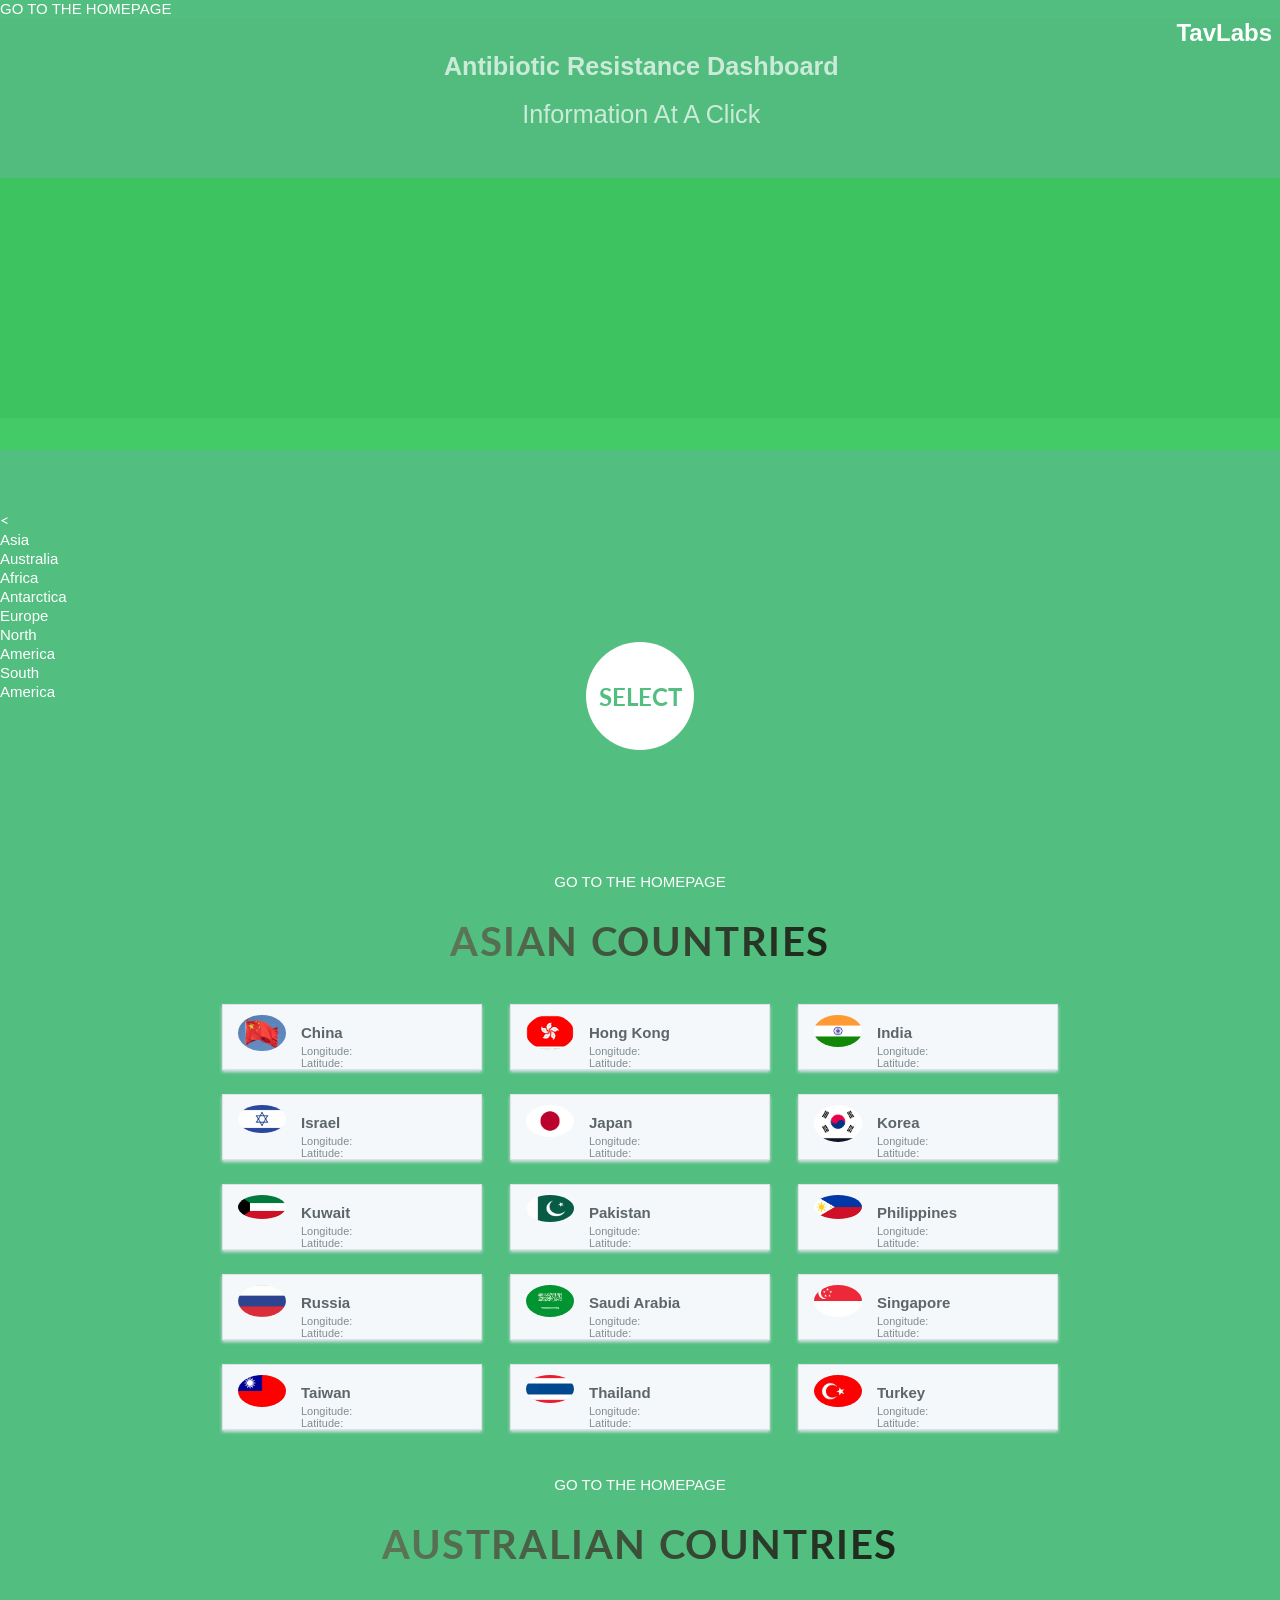
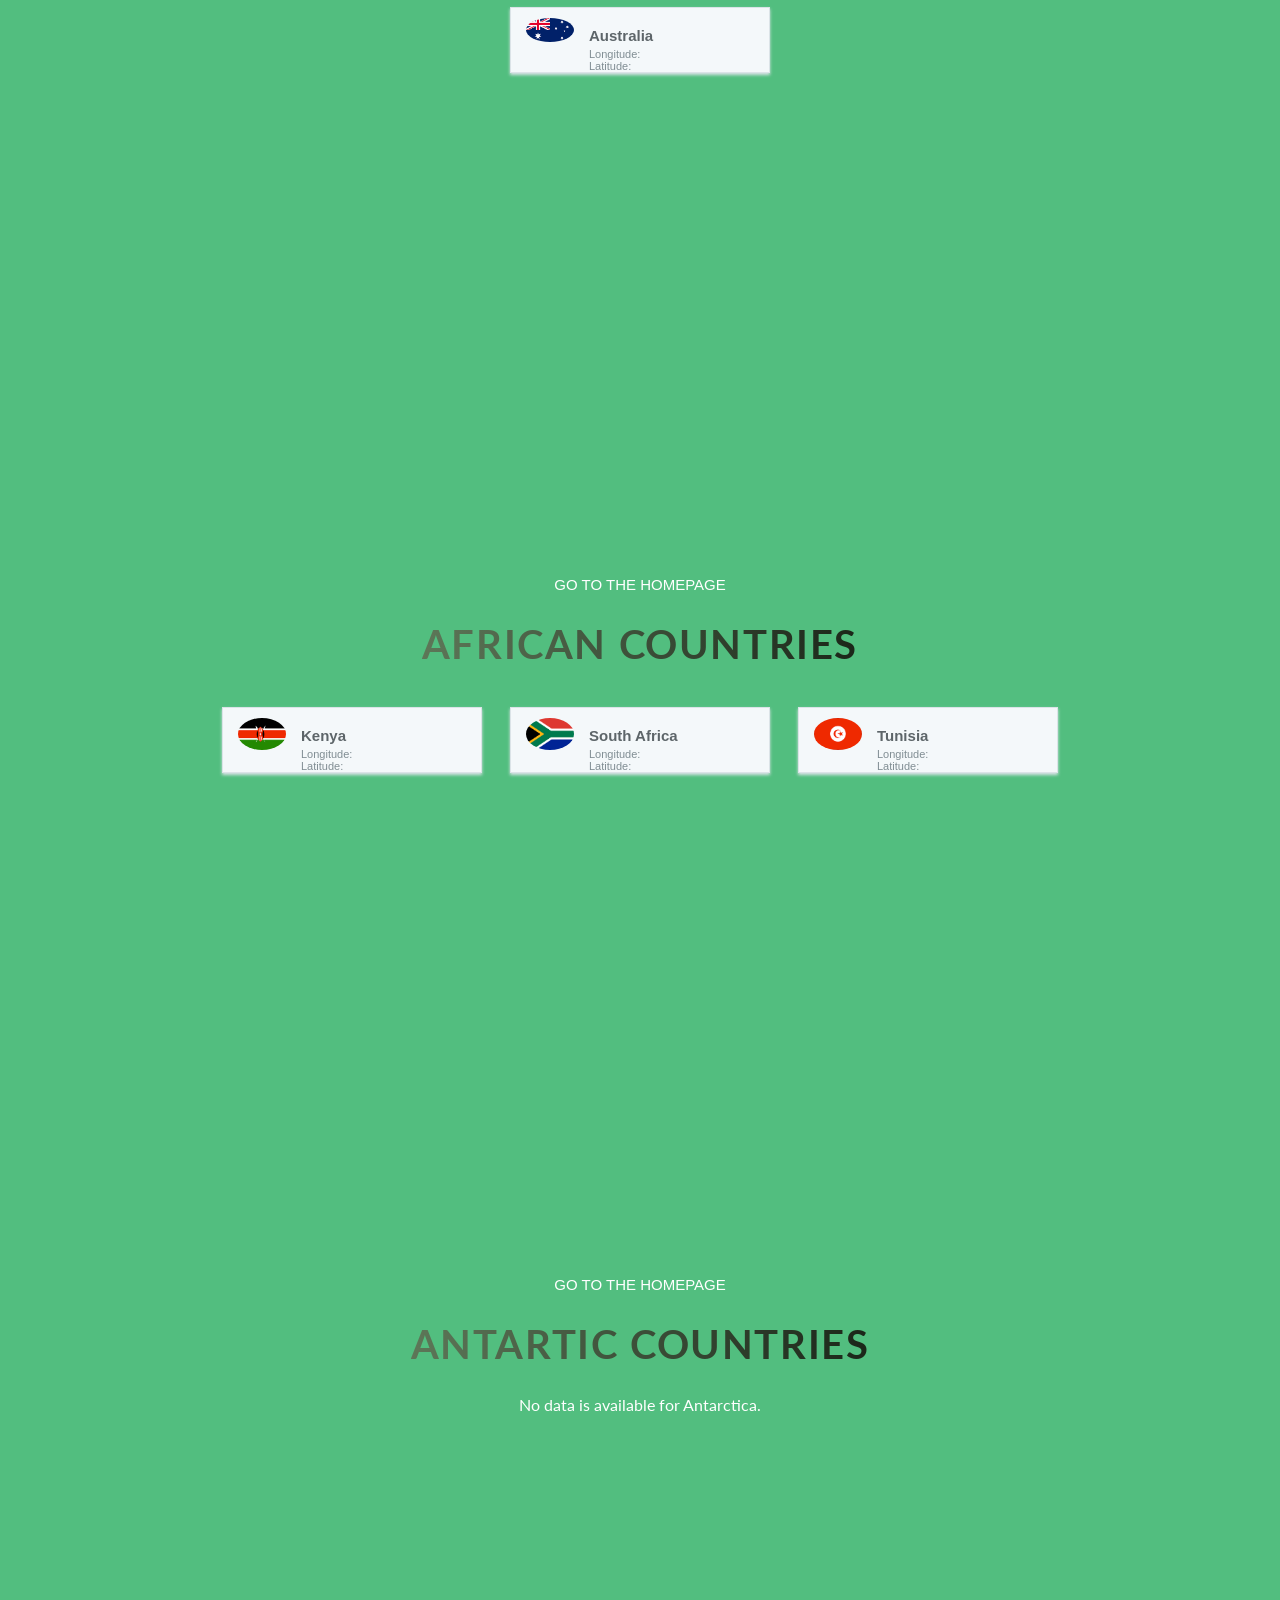
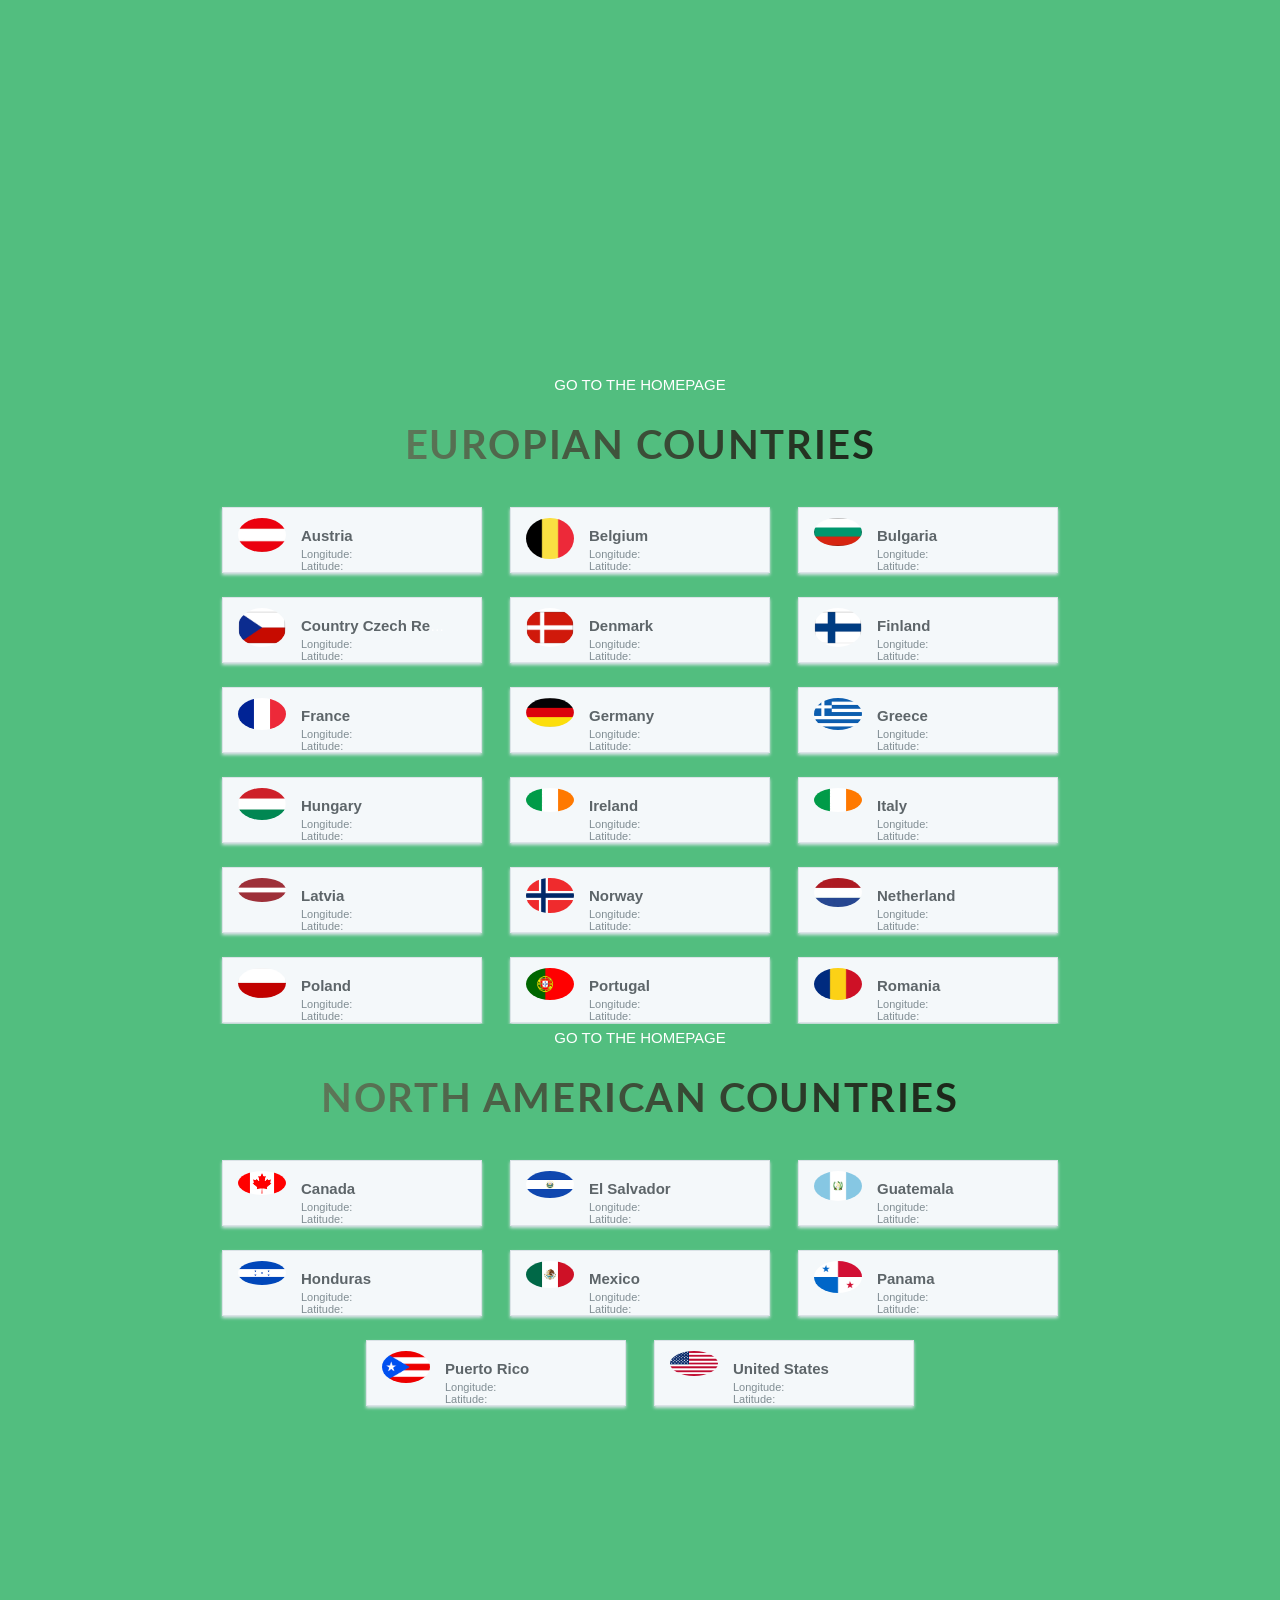
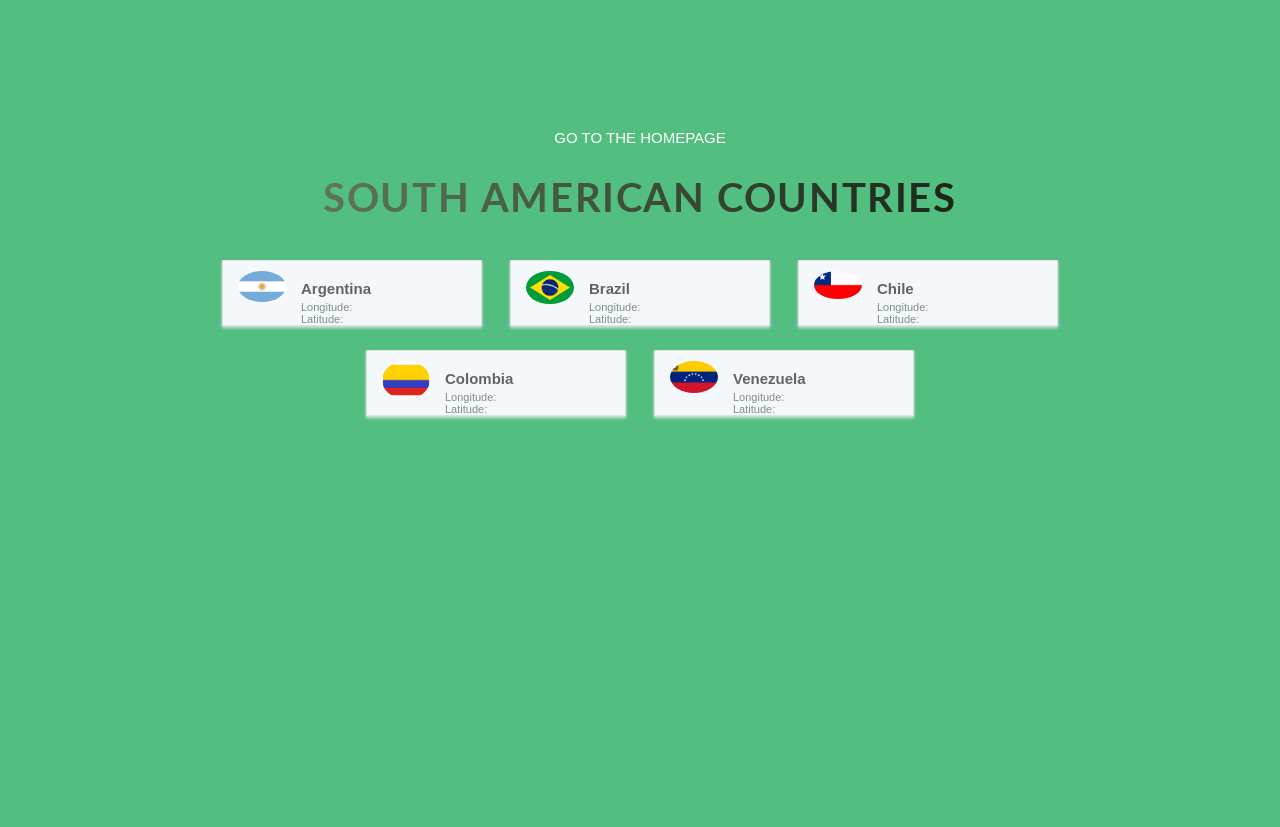
==== commit 9a2cdbad: "Add files via upload" ====
--- a/index.html
+++ b/index.html
@@ -102,9 +102,9 @@
                 <span>Longitude:<br>Latitude:</span>
             </p>
 
-            <a class="delete" href="#">
+          <!--  <a class="delete" href="#">
             	<i class="fa fa-close"></i>
-            </a>
+            </a>-->
 
         </li>
 
@@ -121,7 +121,7 @@
                 <span>Longitude:<br>Latitude:</span>
             </p>
 
-            <a class="delete" href="#"><i class="fa fa-close"></i></a>
+           <!-- <a class="delete" href="#"><i class="fa fa-close"></i></a>-->
 
         </li>
 
@@ -138,7 +138,7 @@
                 <span>Longitude:<br>Latitude:</span>
             </p>
 
-            <a class="delete" href="#"><i class="fa fa-close"></i></a>
+           <!-- <a class="delete" href="#"><i class="fa fa-close"></i></a>-->
 
         </li>
 
@@ -155,8 +155,7 @@
                 <span>Longitude:<br>Latitude:</span>
             </p>
 
-            <a class="delete" href="#"><i class="fa fa-close"></i></a>
-
+          <!--  <a class="delete" href="#"><i class="fa fa-close"></i></a>-->
         </li>
 
         <li>
@@ -172,8 +171,8 @@
                 <span>Longitude:<br>Latitude:</span>
             </p>
 
-            <a class="delete" href="#"><i class="fa fa-close"></i></a>
-
+           <!-- <a class="delete" href="#"><i class="fa fa-close"></i></a>
+-->
         </li>
 
          <li>
@@ -189,7 +188,7 @@
                 <span>Longitude:<br>Latitude:</span>
             </p>
 
-            <a class="delete" href="#"><i class="fa fa-close"></i></a>
+          <!--  <a class="delete" href="#"><i class="fa fa-close"></i></a>-->
 
         </li>
 
@@ -206,7 +205,7 @@
                 <span>Longitude:<br>Latitude:</span>
             </p>
 
-            <a class="delete" href="#"><i class="fa fa-close"></i></a>
+           <!-- <a class="delete" href="#"><i class="fa fa-close"></i></a>-->
 
         </li>
 
@@ -223,7 +222,7 @@
                 <span>Longitude:<br>Latitude:</span>
             </p>
 
-            <a class="delete" href="#"><i class="fa fa-close"></i></a>
+           <!-- <a class="delete" href="#"><i class="fa fa-close"></i></a>-->
 
         </li>
 
@@ -240,7 +239,7 @@
                 <span>Longitude:<br>Latitude:</span>
             </p>
 
-            <a class="delete" href="#"><i class="fa fa-close"></i></a>
+           <!-- <a class="delete" href="#"><i class="fa fa-close"></i></a>-->
 
         </li>
 
@@ -257,7 +256,7 @@
                 <span>Longitude:<br>Latitude:</span>
             </p>
 
-            <a class="delete" href="#"><i class="fa fa-close"></i></a>
+           <!-- <a class="delete" href="#"><i class="fa fa-close"></i></a>-->
 
         </li>
 
@@ -274,7 +273,7 @@
                 <span>Longitude:<br>Latitude:</span>
             </p>
 
-            <a class="delete" href="#"><i class="fa fa-close"></i></a>
+           <!-- <a class="delete" href="#"><i class="fa fa-close"></i></a>-->
 
         </li>
 
@@ -291,7 +290,7 @@
                 <span>Longitude:<br>Latitude:</span>
             </p>
 
-            <a class="delete" href="#"><i class="fa fa-close"></i></a>
+           <!-- <a class="delete" href="#"><i class="fa fa-close"></i></a>-->
 
         </li>
 
@@ -308,7 +307,7 @@
                 <span>Longitude:<br>Latitude:</span>
             </p>
 
-            <a class="delete" href="#"><i class="fa fa-close"></i></a>
+           <!-- <a class="delete" href="#"><i class="fa fa-close"></i></a>-->
 
         </li>
 
@@ -325,7 +324,7 @@
                 <span>Longitude:<br>Latitude:</span>
             </p>
 
-            <a class="delete" href="#"><i class="fa fa-close"></i></a>
+            <!--<a class="delete" href="#"><i class="fa fa-close"></i></a>-->
 
         </li>
 
@@ -342,7 +341,7 @@
                 <span>Longitude:<br>Latitude:</span>
             </p>
 
-            <a class="delete" href="#"><i class="fa fa-close"></i></a>
+            <!--<a class="delete" href="#"><i class="fa fa-close"></i></a>-->
 
         </li>
 
@@ -374,7 +373,7 @@
                 <span>Longitude:<br>Latitude:</span>
             </p>
 
-            <a class="delete" href="#"><i class="fa fa-close"></i></a>
+            <!--<a class="delete" href="#"><i class="fa fa-close"></i></a>-->
 
         </li>
 
@@ -402,7 +401,7 @@
                 <span>Longitude:<br>Latitude:</span>
             </p>
 
-            <a class="delete" href="#"><i class="fa fa-close"></i></a>
+           <!-- <a class="delete" href="#"><i class="fa fa-close"></i></a>-->
 
         </li>
 
@@ -419,7 +418,7 @@
                 <span>Longitude:<br>Latitude:</span>
             </p>
 
-            <a class="delete" href="#"><i class="fa fa-close"></i></a>
+           <!-- <a class="delete" href="#"><i class="fa fa-close"></i></a>-->
 
         </li>
 
@@ -436,7 +435,7 @@
                 <span>Longitude:<br>Latitude:</span>
             </p>
 
-            <a class="delete" href="#"><i class="fa fa-close"></i></a>
+           <!-- <a class="delete" href="#"><i class="fa fa-close"></i></a>-->
 
         </li>
 
@@ -476,8 +475,8 @@
                 <span>Longitude:<br>Latitude:</span>
             </p>
 
-            <a class="delete" href="#">
-            	<i class="fa fa-close"></i>
+          <!--  <a class="delete" href="#">
+            	<i class="fa fa-close"></i>-->
             </a>
 
         </li>
@@ -495,7 +494,7 @@
                 <span>Longitude:<br>Latitude:</span>
             </p>
 
-            <a class="delete" href="#"><i class="fa fa-close"></i></a>
+           <!-- <a class="delete" href="#"><i class="fa fa-close"></i></a>-->
 
         </li>
 
@@ -512,7 +511,7 @@
                 <span>Longitude:<br>Latitude:</span>
             </p>
 
-            <a class="delete" href="#"><i class="fa fa-close"></i></a>
+           <!-- <a class="delete" href="#"><i class="fa fa-close"></i></a>-->
 
         </li>
 
@@ -529,7 +528,7 @@
                 <span>Longitude:<br>Latitude:</span>
             </p>
 
-            <a class="delete" href="#"><i class="fa fa-close"></i></a>
+           <!-- <a class="delete" href="#"><i class="fa fa-close"></i></a>-->
 
         </li>
 
@@ -546,7 +545,7 @@
                 <span>Longitude:<br>Latitude:</span>
             </p>
 
-            <a class="delete" href="#"><i class="fa fa-close"></i></a>
+          <!--  <a class="delete" href="#"><i class="fa fa-close"></i></a>-->
 
         </li>
 
@@ -563,7 +562,7 @@
                 <span>Longitude:<br>Latitude:</span>
             </p>
 
-            <a class="delete" href="#"><i class="fa fa-close"></i></a>
+           <!-- <a class="delete" href="#"><i class="fa fa-close"></i></a>-->
 
         </li>
 
@@ -580,7 +579,7 @@
                 <span>Longitude:<br>Latitude:</span>
             </p>
 
-            <a class="delete" href="#"><i class="fa fa-close"></i></a>
+           <!-- <a class="delete" href="#"><i class="fa fa-close"></i></a>-->
 
         </li>
 
@@ -597,7 +596,7 @@
                 <span>Longitude:<br>Latitude:</span>
             </p>
 
-            <a class="delete" href="#"><i class="fa fa-close"></i></a>
+           <!-- <a class="delete" href="#"><i class="fa fa-close"></i></a>-->
 
         </li>
 
@@ -614,7 +613,7 @@
                 <span>Longitude:<br>Latitude:</span>
             </p>
 
-            <a class="delete" href="#"><i class="fa fa-close"></i></a>
+           <!-- <a class="delete" href="#"><i class="fa fa-close"></i></a>-->
 
         </li>
 
@@ -631,7 +630,7 @@
                 <span>Longitude:<br>Latitude:</span>
             </p>
 
-            <a class="delete" href="#"><i class="fa fa-close"></i></a>
+           <!-- <a class="delete" href="#"><i class="fa fa-close"></i></a>-->
 
         </li>
 
@@ -648,7 +647,7 @@
                 <span>Longitude:<br>Latitude:</span>
             </p>
 
-            <a class="delete" href="#"><i class="fa fa-close"></i></a>
+           <!-- <a class="delete" href="#"><i class="fa fa-close"></i></a>-->
 
         </li>
 
@@ -665,7 +664,7 @@
                 <span>Longitude:<br>Latitude:</span>
             </p>
 
-            <a class="delete" href="#"><i class="fa fa-close"></i></a>
+            <!--<a class="delete" href="#"><i class="fa fa-close"></i></a>-->
 
         </li>
 
@@ -682,7 +681,7 @@
                 <span>Longitude:<br>Latitude:</span>
             </p>
 
-            <a class="delete" href="#"><i class="fa fa-close"></i></a>
+           <!-- <a class="delete" href="#"><i class="fa fa-close"></i></a>-->
 
         </li>
 
@@ -699,15 +698,15 @@
                 <span>Longitude:<br>Latitude:</span>
             </p>
 
-            <a class="delete" href="#"><i class="fa fa-close"></i></a>
-
-        </li>
-
-         <li>
-
-            <div class="user-avatar">
-                <a href="#">
-                    <img src="images/avatars/netherlands.png" width="48" alt="Location of Netherland" />
+           <!-- <a class="delete" href="#"><i class="fa fa-close"></i></a>-->
+
+        </li>
+
+         <li>
+
+            <div class="user-avatar">
+                <a href="#">
+                    <img src="images/avatars/netherlands.jpg" width="48" alt="Location of Netherland" />
                 </a>
             </div>
 
@@ -716,7 +715,7 @@
                 <span>Longitude:<br>Latitude:</span>
             </p>
 
-            <a class="delete" href="#"><i class="fa fa-close"></i></a>
+          <!--  <a class="delete" href="#"><i class="fa fa-close"></i></a>-->
 
         </li>
 
@@ -733,7 +732,7 @@
                 <span>Longitude:<br>Latitude:</span>
             </p>
 
-            <a class="delete" href="#"><i class="fa fa-close"></i></a>
+          <!--  <a class="delete" href="#"><i class="fa fa-close"></i></a>-->
 
         </li>
 
@@ -750,7 +749,7 @@
                 <span>Longitude:<br>Latitude:</span>
             </p>
 
-            <a class="delete" href="#"><i class="fa fa-close"></i></a>
+           <!-- <a class="delete" href="#"><i class="fa fa-close"></i></a>-->
 
         </li>
 
@@ -767,7 +766,7 @@
                 <span>Longitude:<br>Latitude:</span>
             </p>
 
-            <a class="delete" href="#"><i class="fa fa-close"></i></a>
+           <!-- <a class="delete" href="#"><i class="fa fa-close"></i></a>-->
 
         </li>
 
@@ -784,7 +783,7 @@
                 <span>Longitude:<br>Latitude:</span>
             </p>
 
-            <a class="delete" href="#"><i class="fa fa-close"></i></a>
+           <!-- <a class="delete" href="#"><i class="fa fa-close"></i></a>-->
 
         </li>
 
@@ -801,7 +800,7 @@
                 <span>Longitude:<br>Latitude:</span>
             </p>
 
-            <a class="delete" href="#"><i class="fa fa-close"></i></a>
+          <!--  <a class="delete" href="#"><i class="fa fa-close"></i></a>-->
 
         </li>
 
@@ -818,7 +817,7 @@
                 <span>Longitude:<br>Latitude:</span>
             </p>
 
-            <a class="delete" href="#"><i class="fa fa-close"></i></a>
+           <!-- <a class="delete" href="#"><i class="fa fa-close"></i></a>-->
 
         </li>
 
@@ -835,7 +834,7 @@
                 <span>Longitude:<br>Latitude:</span>
             </p>
 
-            <a class="delete" href="#"><i class="fa fa-close"></i></a>
+          <!--  <a class="delete" href="#"><i class="fa fa-close"></i></a>-->
 
         </li>
 
@@ -852,7 +851,7 @@
                 <span>Longitude:<br>Latitude:</span>
             </p>
 
-            <a class="delete" href="#"><i class="fa fa-close"></i></a>
+           <!-- <a class="delete" href="#"><i class="fa fa-close"></i></a>-->
 
         </li>
 
@@ -869,7 +868,7 @@
                 <span>Longitude:<br>Latitude:</span>
             </p>
 
-            <a class="delete" href="#"><i class="fa fa-close"></i></a>
+           <!-- <a class="delete" href="#"><i class="fa fa-close"></i></a>-->
 
         </li>
   </ul>
@@ -898,7 +897,7 @@
                 <span>Longitude:<br>Latitude:</span>
             </p>
 
-            <a class="delete" href="#"><i class="fa fa-close"></i></a>
+           <!-- <a class="delete" href="#"><i class="fa fa-close"></i></a>-->
 
         </li>
 
@@ -915,7 +914,7 @@
                 <span>Longitude:<br>Latitude:</span>
             </p>
 
-            <a class="delete" href="#"><i class="fa fa-close"></i></a>
+           <!-- <a class="delete" href="#"><i class="fa fa-close"></i></a>-->
 
         </li>
 
@@ -932,7 +931,7 @@
                 <span>Longitude:<br>Latitude:</span>
             </p>
 
-            <a class="delete" href="#"><i class="fa fa-close"></i></a>
+           <!-- <a class="delete" href="#"><i class="fa fa-close"></i></a>-->
 
         </li>
 
@@ -949,7 +948,7 @@
                 <span>Longitude:<br>Latitude:</span>
             </p>
 
-            <a class="delete" href="#"><i class="fa fa-close"></i></a>
+           <!-- <a class="delete" href="#"><i class="fa fa-close"></i></a>-->
 
         </li>
 
@@ -966,7 +965,7 @@
                 <span>Longitude:<br>Latitude:</span>
             </p>
 
-            <a class="delete" href="#"><i class="fa fa-close"></i></a>
+           <!-- <a class="delete" href="#"><i class="fa fa-close"></i></a>-->
 
         </li>
 
@@ -983,7 +982,7 @@
                 <span>Longitude:<br>Latitude:</span>
             </p>
 
-            <a class="delete" href="#"><i class="fa fa-close"></i></a>
+           <!-- <a class="delete" href="#"><i class="fa fa-close"></i></a>-->
 
         </li>
 
@@ -1000,7 +999,7 @@
                 <span>Longitude:<br>Latitude:</span>
             </p>
 
-            <a class="delete" href="#"><i class="fa fa-close"></i></a>
+           <!-- <a class="delete" href="#"><i class="fa fa-close"></i></a>-->
 
         </li>
 
@@ -1017,7 +1016,7 @@
                 <span>Longitude:<br>Latitude:</span>
             </p>
 
-            <a class="delete" href="#"><i class="fa fa-close"></i></a>
+           <!-- <a class="delete" href="#"><i class="fa fa-close"></i></a>-->
 
         </li>
 
@@ -1047,7 +1046,7 @@
                 <span>Longitude:<br>Latitude:</span>
             </p>
 
-            <a class="delete" href="#"><i class="fa fa-close"></i></a>
+           <!-- <a class="delete" href="#"><i class="fa fa-close"></i></a>-->
 
         </li>
 
@@ -1064,7 +1063,7 @@
                 <span>Longitude:<br>Latitude:</span>
             </p>
 
-            <a class="delete" href="#"><i class="fa fa-close"></i></a>
+           <!-- <a class="delete" href="#"><i class="fa fa-close"></i></a>-->
 
         </li>
 
@@ -1081,7 +1080,7 @@
                 <span>Longitude:<br>Latitude:</span>
             </p>
 
-            <a class="delete" href="#"><i class="fa fa-close"></i></a>
+           <!-- <a class="delete" href="#"><i class="fa fa-close"></i></a>-->
 
         </li>
 
@@ -1098,15 +1097,15 @@
                 <span>Longitude:<br>Latitude:</span>
             </p>
 
-            <a class="delete" href="#"><i class="fa fa-close"></i></a>
-
-        </li>
-
-        <li>
-
-            <div class="user-avatar">
-                <a href="#">
-                    <img src="images/avatars/venezuela.png" width="48" alt="Location of Venezuela" />
+           <!-- <a class="delete" href="#"><i class="fa fa-close"></i></a>-->
+
+        </li>
+
+        <li>
+
+            <div class="user-avatar">
+                <a href="#">
+                    <img src="images/avatars/venezuala.png" width="48" alt="Location of Venezuela" />
                 </a>
             </div>
 
@@ -1115,7 +1114,7 @@
                 <span>Longitude:<br>Latitude:</span>
             </p>
 
-            <a class="delete" href="#"><i class="fa fa-close"></i></a>
+          <!--  <a class="delete" href="#"><i class="fa fa-close"></i></a>-->
 
         </li>
 
--- a/css/component2.css
+++ b/css/component2.css
@@ -1,476 +1,477 @@
-* {
-	position: relative;
-	-moz-box-sizing: border-box;
-	box-sizing: border-box;
-	margin: 0;
-	padding: 0;
-	list-style: none;
-}
-
-html,
-body {
-	height: 100%;
-}
-
-body {
-	background: #52be7f;
-	color: #fff;
-}
-@keyframes moveInLeft {
-  0% {
-    opacity: 0;
-    transform: translateX(-10rem); }
-  80% {
-    transform: translateX(1rem); }
-  100% {
-    opacity: 1;
-    transform: translate(0); } }
-
-@keyframes moveInRight {
-  0% {
-    opacity: 0;
-    transform: translateX(10rem); }
-  80% {
-    transform: translateX(-1rem); }
-  100% {
-    opacity: 1;
-    transform: translateX(0); } }
-
-
-.header__logo-box {
-    position: absolute;
-    top: 1rem;
-    left: 1rem;
-    text-align: left;
-    text-transform: capitalize;
- }
-
- .heading-primary {
-    color: #fff;
-    text-transform: capitalize;
-    backface-visibility: hidden;
-    margin-bottom: 3rem; }
-  .heading-primary--main {
-    display: inline-block;
-    font-size: 4rem;
-    font-weight: 700;
-    animation-name: moveInLeft;
-    animation-duration: 2s;
-    animation-timing-function: ease-in;
-    animation-delay: 200ms; }
-  .heading-primary--sub {
-    display: inline-block;
-    font-size: 2rem;
-    font-weight: 200;
-    animation-name: moveInRight;
-    animation-duration: 2s;
-    animation-timing-function: ease-in;
-    animation-delay: 200ms; 
-}
-
-.component {
-	position: relative;
-	margin-bottom: 3em;
-	height: 15em;
-	background: rgba(0,0,0,0.05);
-	font-family: 'Lato', Arial, sans-serif;
-}
-
-.tinted-image{
-	height: 17em;
-	width: 100%;
-
-	background-image: 
-	linear-gradient(
-		rgba(0, 255, 0, 0.2),
-		rgba(0, 255, 0, 0.2))
-	,
-    url('https://images.pexels.com/photos/140123/pexels-photo-140123.jpeg?cs=srgb&dl=capsules-close-up-drugs-140123.jpg&fm=jpg');
-    background-size: cover;
-
-}
-
-.component > h2 {
-	position: absolute;
-	overflow: hidden;
-	width: 100%;
-	text-align: center;
-	text-transform: uppercase;
-	white-space: nowrap;
-	font-weight: 300;
-	font-style: italic;
-	font-size: 12em;
-	opacity: 0.1;
-	cursor: default;
-}
-
-
-
-
-
-.cn-button {
-	position: relative;
-	top: 100%;
-	left: 50%;
-	z-index: 11;
-	margin-top: -2.25em;
-	margin-left: -2.25em;
-	padding-top: 0em;
-	width: 4.5em;
-	height: 4.5em;
-	border: none;
-	border-radius: 50%;
-	background: none;
-	background-color: #fff;
-	color: #52be7f;
-	text-align: center;
-	font-weight: 700;
-	font-size: 1.5em;
-	text-transform: uppercase;
-	cursor: pointer;
-	-webkit-backface-visibility: hidden;
-}
-
-.csstransforms .cn-wrapper {
-	position: absolute;
-	top: 100%;
-	left: 50%;
-	z-index: 10;
-	margin-top: -13em;
-	margin-left: -13.5em;
-	width: 27em;
-	height: 27em;
-	border-radius: 50%;
-	background: transparent;
-	opacity: 0;
-	-webkit-transition: all .3s ease 0.3s;
-	-moz-transition: all .3s ease 0.3s;
-	transition: all .3s ease 0.3s;
-	-webkit-transform: scale(0.1);
-	-ms-transform: scale(0.1);
-	-moz-transform: scale(0.1);
-	transform: scale(0.1);
-	pointer-events: none;
-	overflow: hidden;
-}
-
-/*cover to prevent extra space of anchors from being clickable*/
-.csstransforms .cn-wrapper:after{
-  content:".";
-  display:block;
-  font-size:2em;
-  width:6.2em;
-  height:6.2em;
-  position: absolute;
-  left: 50%;
-  margin-left: -3.1em;
-  top:50%;
-  margin-top: -3.1em;
-  border-radius: 50%;
-  z-index:10;
-  color: transparent;
-}
-
-.csstransforms .opened-nav {
-	border-radius: 50%;
-	opacity: 1;
-	-webkit-transition: all .3s ease;
-	-moz-transition: all .3s ease;
-	transition: all .3s ease;
-	-webkit-transform: scale(1);
-	-moz-transform: scale(1);
-	-ms-transform: scale(1);
-	transform: scale(1);
-	pointer-events: auto;
-}
-
-.csstransforms .cn-wrapper li {
-	position: absolute;
-	top: 50%;
-	left: 50%;
-	overflow: hidden;
-	margin-top: -1.3em;
-	margin-left: -10em;
-	width: 10em;
-	height: 10em;
-	font-size: 1.5em;
-	-webkit-transition: all .3s ease;
-	-moz-transition: all .3s ease;
-	transition: all .3s ease;
-	-webkit-transform: rotate(76deg) skew(60deg);
-	-moz-transform: rotate(76deg) skew(60deg);
-	-ms-transform: rotate(76deg) skew(60deg);
-	transform: rotate(76deg) skew(60deg);
-	-webkit-transform-origin: 100% 100%;
-	-moz-transform-origin: 100% 100%;
-	transform-origin: 100% 100%;
-	pointer-events: none;
-}
-
-.csstransforms .cn-wrapper li a {
-	position: absolute;
-	right: -7.25em;
-	bottom: -7.25em;
-	display: block;
-	width: 14.5em;
-	height: 14.5em;
-	border-radius: 50%;
-	background: #429a67;
-	background: -webkit-radial-gradient(transparent 35%, #429a67 35%);
-	background: -moz-radial-gradient(transparent 35%, #429a67 35%);
-	background: radial-gradient(transparent 35%, #429a67 35%);
-	color: #fff;
-	text-align: center;
-	text-decoration: none;
-	font-size: 1.2em;
-	line-height: 2;
-	-webkit-transform: skew(-60deg) rotate(-75deg) scale(1);
-	-moz-transform: skew(-60deg) rotate(-75deg) scale(1);
-	-ms-transform: skew(-60deg) rotate(-75deg) scale(1);
-	transform: skew(-60deg) rotate(-75deg) scale(1);
-	-webkit-backface-visibility: hidden;
-	backface-visibility: hidden;
-	pointer-events: auto;
-}
-
-.csstransforms .cn-wrapper li a span {
-	position: relative;
-	top: 1.8em;
-	display: block;
-	font-size: .5em;
-	font-weight: 700;
-	text-transform: uppercase;
-}
-
-.csstransforms .cn-wrapper li a:hover,
-.csstransforms .cn-wrapper li a:active,
-.csstransforms .cn-wrapper li a:focus {
-	background: -webkit-radial-gradient(transparent 35%, #449e6a 35%);
-	background: -moz-radial-gradient(transparent 35%, #449e6a 35%);
-	background: radial-gradient(transparent 35%, #449e6a 35%);
-}
-.csstransforms .cn-wrapper li a:focus {
-    position: fixed; /* fix the displacement bug in webkit browsers when using tab key */
-}
-
-.csstransforms .opened-nav li {
-	-webkit-transition: all .3s ease .3s;
-	-moz-transition: all .3s ease .3s;
-	transition: all .3s ease .3s;
-}
-
-.csstransforms .opened-nav li:first-child {
-	-webkit-transform: rotate(-20deg) skew(60deg);
-	-moz-transform: rotate(-20deg) skew(60deg);
-	-ms-transform: rotate(-20deg) skew(60deg);
-	transform: rotate(-20deg) skew(60deg);
-}
-
-.csstransforms .opened-nav li:nth-child(2) {
-	-webkit-transform: rotate(12deg) skew(60deg);
-	-moz-transform: rotate(12deg) skew(60deg);
-	-ms-transform: rotate(12deg) skew(60deg);
-	transform: rotate(12deg) skew(60deg);
-}
-
-.csstransforms .opened-nav  li:nth-child(3) {
-	-webkit-transform: rotate(44deg) skew(60deg);
-	-moz-transform: rotate(44deg) skew(60deg);
-	-ms-transform: rotate(44deg) skew(60deg);
-	transform: rotate(44deg) skew(60deg);
-}
-
-.csstransforms .opened-nav li:nth-child(4) {
-	-webkit-transform: rotate(76deg) skew(60deg);
-	-moz-transform: rotate(76deg) skew(60deg);
-	-ms-transform: rotate(76deg) skew(60deg);
-	transform: rotate(76deg) skew(60deg);
-}
-
-.csstransforms .opened-nav li:nth-child(5) {
-	-webkit-transform: rotate(108deg) skew(60deg);
-	-moz-transform: rotate(108deg) skew(60deg);
-	-ms-transform: rotate(108deg) skew(60deg);
-	transform: rotate(108deg) skew(60deg);
-}
-
-.csstransforms .opened-nav li:nth-child(6) {
-	-webkit-transform: rotate(140deg) skew(60deg);
-	-moz-transform: rotate(140deg) skew(60deg);
-	-ms-transform: rotate(140deg) skew(60deg);
-	transform: rotate(140deg) skew(60deg);
-}
-
-.csstransforms .opened-nav li:nth-child(7) {
-	-webkit-transform: rotate(172deg) skew(60deg);
-	-moz-transform: rotate(172deg) skew(60deg);
-	-ms-transform: rotate(172deg) skew(60deg);
-	transform: rotate(172deg) skew(60deg);
-}
-
-.no-csstransforms .cn-wrapper {
-	overflow: hidden;
-	margin: 10em auto;
-	padding: .5em;
-	text-align: center;
-}
-
-.no-csstransforms .cn-wrapper ul {
-	display: inline-block;
-}
-
-.no-csstransforms .cn-wrapper li {
-	float: left;
-	width: 5em;
-	height: 5em;
-	background-color: #fff;
-	text-align: center;
-	font-size: 1em;
-	line-height: 5em;
-}
-
-.no-csstransforms .cn-wrapper li a {
-	display: block;
-	width: 100%;
-	height: 100%;
-	color: inherit;
-	text-decoration: none;
-}
-
-.no-csstransforms .cn-wrapper li a:hover,
-.no-csstransforms .cn-wrapper li a:active,
-.no-csstransforms .cn-wrapper li a:focus {
-	background-color: #f8f8f8;
-}
-
-.no-csstransforms .cn-wrapper li.active a{
-	background-color: #6F325C;
-	color: #fff;
-}
-
-.no-csstransforms .cn-button {
-	display: none;
-}
-
-@media only screen and (max-width: 620px) {
-	.no-csstransforms li {
-		width: 4em;
-		height: 4em;
-		line-height: 4em;
-	}
-}
-
-@media only screen and (max-width: 500px) {
-	.no-ccstransforms .cn-wrapper {
-		padding: .5em;
-	}
-
-	.no-csstransforms .cn-wrapper li {
-		width: 4em;
-		height: 4em;
-		font-size: .9em;
-		line-height: 4em;
-	}
-}
-
-@media only screen and (max-width: 480px) {
-	.csstransforms .cn-wrapper {
-		font-size: .68em;
-	}
-
-	.cn-button {
-		font-size: 1em;
-	}
-}
-
-@media only screen and (max-width:420px) {
-	.no-csstransforms .cn-wrapper li {
-		width: 100%;
-		height: 3em;
-		line-height: 3em;
-	}
-}
-
-#section1{
-	height: 650px;
-    background-color: #52be7f;
-    display: inline-block;
-    text-align: center;
-    width: 100%;
-    padding-top: 50px;
-    overflow-y:scroll;
-   }
-
-
- 
-
-#section2{
-	height: 700px;
-    background-color:  #52be7f;
-    display: inline-block;
-    text-align: center;
-    width: 100%;
-}
-
-#section3{
-	height: 700px;
-    background-color:  #52be7f;
-    display: inline-block;
-    text-align: center;
-    width: 100%;
-}
-
-#section4{
-	height: 700px;
-    background-color:  #52be7f;
-    display: inline-block;
-    text-align: center;
-    width: 100%;
-}
-
-
-#section5{
-	height: 650px;
-    background-color: #52be7f;
-    display: inline-block;
-    text-align: center;
-    width: 100%;
-    overflow-y :scroll;
-}
-
-#section6{
-	height: 700px;
-    background-color: #52be7f;
-    display: inline-block;
-    text-align: center;
-    width: 100%;
-}
-
-#section7{
-	height: 700px;
-    background-color: #52be7f;
-    display: inline-block;
-    text-align: center;
-    width: 100%;
-}
-
-.u-center-text {
-  text-align: center !important; }
-
-
-.heading-secondary {
-  font-size: 2.5rem;
-  text-transform: uppercase;
-  font-weight: 700;
-  background-image: linear-gradient(to right, #5d7758, #1b2619);
-  display: inline-block;
-  -webkit-background-clip: text;
-  color: transparent;
-  letter-spacing: 0.1rem;
-  transition: all 0.2s; }
-
-
-
-
-
-
+* {
+	position: relative;
+	-moz-box-sizing: border-box;
+	box-sizing: border-box;
+	margin: 0;
+	padding: 0;
+	list-style: none;
+}
+
+html,
+body {
+	height: 100%;
+}
+
+body {
+	background: #52be7f;
+	color: #fff;
+}
+@keyframes moveInLeft {
+  0% {
+    opacity: 0;
+    transform: translateX(-10rem); }
+  80% {
+    transform: translateX(1rem); }
+  100% {
+    opacity: 1;
+    transform: translate(0); } }
+
+@keyframes moveInRight {
+  0% {
+    opacity: 0;
+    transform: translateX(10rem); }
+  80% {
+    transform: translateX(-1rem); }
+  100% {
+    opacity: 1;
+    transform: translateX(0); } }
+
+
+.header__logo-box {
+    position: absolute;
+    top: 0.05rem;
+    right: 0.5rem;
+    text-align: right;
+    text-transform: capitalize;
+    backface-visibility: hidden;
+ }
+
+ .heading-primary {
+    color: #fff;
+    text-transform: capitalize;
+    backface-visibility: hidden;
+    margin-bottom: 3rem; }
+  .heading-primary--main {
+    display: inline-block;
+    font-size: 4rem;
+    font-weight: 700;
+    animation-name: moveInLeft;
+    animation-duration: 2s;
+    animation-timing-function: ease-in;
+    animation-delay: 200ms; }
+  .heading-primary--sub {
+    display: inline-block;
+    font-size: 2rem;
+    font-weight: 200;
+    animation-name: moveInRight;
+    animation-duration: 2s;
+    animation-timing-function: ease-in;
+    animation-delay: 200ms; 
+}
+
+.component {
+	position: relative;
+	margin-bottom: 3em;
+	height: 15em;
+	background: rgba(0,0,0,0.05);
+	font-family: 'Lato', Arial, sans-serif;
+}
+
+.tinted-image{
+	height: 17em;
+	width: 100%;
+
+	background-image: 
+	linear-gradient(
+		rgba(0, 255, 0, 0.2),
+		rgba(0, 255, 0, 0.2))
+	,
+    url('https://images.pexels.com/photos/140123/pexels-photo-140123.jpeg?cs=srgb&dl=capsules-close-up-drugs-140123.jpg&fm=jpg');
+    background-size: cover;
+
+}
+
+.component > h2 {
+	position: absolute;
+	overflow: hidden;
+	width: 100%;
+	text-align: center;
+	text-transform: uppercase;
+	white-space: nowrap;
+	font-weight: 300;
+	font-style: italic;
+	font-size: 12em;
+	opacity: 0.1;
+	cursor: default;
+}
+
+
+
+
+
+.cn-button {
+	position: relative;
+	top: 100%;
+	left: 50%;
+	z-index: 11;
+	margin-top: -2.25em;
+	margin-left: -2.25em;
+	padding-top: 0em;
+	width: 4.5em;
+	height: 4.5em;
+	border: none;
+	border-radius: 50%;
+	background: none;
+	background-color: #fff;
+	color: #52be7f;
+	text-align: center;
+	font-weight: 700;
+	font-size: 1.5em;
+	text-transform: uppercase;
+	cursor: pointer;
+	-webkit-backface-visibility: hidden;
+}
+
+.csstransforms .cn-wrapper {
+	position: absolute;
+	top: 100%;
+	left: 50%;
+	z-index: 10;
+	margin-top: -13em;
+	margin-left: -13.5em;
+	width: 27em;
+	height: 27em;
+	border-radius: 50%;
+	background: transparent;
+	opacity: 0;
+	-webkit-transition: all .3s ease 0.3s;
+	-moz-transition: all .3s ease 0.3s;
+	transition: all .3s ease 0.3s;
+	-webkit-transform: scale(0.1);
+	-ms-transform: scale(0.1);
+	-moz-transform: scale(0.1);
+	transform: scale(0.1);
+	pointer-events: none;
+	overflow: hidden;
+}
+
+/*cover to prevent extra space of anchors from being clickable*/
+.csstransforms .cn-wrapper:after{
+  content:".";
+  display:block;
+  font-size:2em;
+  width:6.2em;
+  height:6.2em;
+  position: absolute;
+  left: 50%;
+  margin-left: -3.1em;
+  top:50%;
+  margin-top: -3.1em;
+  border-radius: 50%;
+  z-index:10;
+  color: transparent;
+}
+
+.csstransforms .opened-nav {
+	border-radius: 50%;
+	opacity: 1;
+	-webkit-transition: all .3s ease;
+	-moz-transition: all .3s ease;
+	transition: all .3s ease;
+	-webkit-transform: scale(1);
+	-moz-transform: scale(1);
+	-ms-transform: scale(1);
+	transform: scale(1);
+	pointer-events: auto;
+}
+
+.csstransforms .cn-wrapper li {
+	position: absolute;
+	top: 50%;
+	left: 50%;
+	overflow: hidden;
+	margin-top: -1.3em;
+	margin-left: -10em;
+	width: 10em;
+	height: 10em;
+	font-size: 1.5em;
+	-webkit-transition: all .3s ease;
+	-moz-transition: all .3s ease;
+	transition: all .3s ease;
+	-webkit-transform: rotate(76deg) skew(60deg);
+	-moz-transform: rotate(76deg) skew(60deg);
+	-ms-transform: rotate(76deg) skew(60deg);
+	transform: rotate(76deg) skew(60deg);
+	-webkit-transform-origin: 100% 100%;
+	-moz-transform-origin: 100% 100%;
+	transform-origin: 100% 100%;
+	pointer-events: none;
+}
+
+.csstransforms .cn-wrapper li a {
+	position: absolute;
+	right: -7.25em;
+	bottom: -7.25em;
+	display: block;
+	width: 14.5em;
+	height: 14.5em;
+	border-radius: 50%;
+	background: #429a67;
+	background: -webkit-radial-gradient(transparent 35%, #429a67 35%);
+	background: -moz-radial-gradient(transparent 35%, #429a67 35%);
+	background: radial-gradient(transparent 35%, #429a67 35%);
+	color: #fff;
+	text-align: center;
+	text-decoration: none;
+	font-size: 1.2em;
+	line-height: 2;
+	-webkit-transform: skew(-60deg) rotate(-75deg) scale(1);
+	-moz-transform: skew(-60deg) rotate(-75deg) scale(1);
+	-ms-transform: skew(-60deg) rotate(-75deg) scale(1);
+	transform: skew(-60deg) rotate(-75deg) scale(1);
+	-webkit-backface-visibility: hidden;
+	backface-visibility: hidden;
+	pointer-events: auto;
+}
+
+.csstransforms .cn-wrapper li a span {
+	position: relative;
+	top: 1.8em;
+	display: block;
+	font-size: .5em;
+	font-weight: 700;
+	text-transform: uppercase;
+}
+
+.csstransforms .cn-wrapper li a:hover,
+.csstransforms .cn-wrapper li a:active,
+.csstransforms .cn-wrapper li a:focus {
+	background: -webkit-radial-gradient(transparent 35%, #449e6a 35%);
+	background: -moz-radial-gradient(transparent 35%, #449e6a 35%);
+	background: radial-gradient(transparent 35%, #449e6a 35%);
+}
+.csstransforms .cn-wrapper li a:focus {
+    position: fixed; /* fix the displacement bug in webkit browsers when using tab key */
+}
+
+.csstransforms .opened-nav li {
+	-webkit-transition: all .3s ease .3s;
+	-moz-transition: all .3s ease .3s;
+	transition: all .3s ease .3s;
+}
+
+.csstransforms .opened-nav li:first-child {
+	-webkit-transform: rotate(-20deg) skew(60deg);
+	-moz-transform: rotate(-20deg) skew(60deg);
+	-ms-transform: rotate(-20deg) skew(60deg);
+	transform: rotate(-20deg) skew(60deg);
+}
+
+.csstransforms .opened-nav li:nth-child(2) {
+	-webkit-transform: rotate(12deg) skew(60deg);
+	-moz-transform: rotate(12deg) skew(60deg);
+	-ms-transform: rotate(12deg) skew(60deg);
+	transform: rotate(12deg) skew(60deg);
+}
+
+.csstransforms .opened-nav  li:nth-child(3) {
+	-webkit-transform: rotate(44deg) skew(60deg);
+	-moz-transform: rotate(44deg) skew(60deg);
+	-ms-transform: rotate(44deg) skew(60deg);
+	transform: rotate(44deg) skew(60deg);
+}
+
+.csstransforms .opened-nav li:nth-child(4) {
+	-webkit-transform: rotate(76deg) skew(60deg);
+	-moz-transform: rotate(76deg) skew(60deg);
+	-ms-transform: rotate(76deg) skew(60deg);
+	transform: rotate(76deg) skew(60deg);
+}
+
+.csstransforms .opened-nav li:nth-child(5) {
+	-webkit-transform: rotate(108deg) skew(60deg);
+	-moz-transform: rotate(108deg) skew(60deg);
+	-ms-transform: rotate(108deg) skew(60deg);
+	transform: rotate(108deg) skew(60deg);
+}
+
+.csstransforms .opened-nav li:nth-child(6) {
+	-webkit-transform: rotate(140deg) skew(60deg);
+	-moz-transform: rotate(140deg) skew(60deg);
+	-ms-transform: rotate(140deg) skew(60deg);
+	transform: rotate(140deg) skew(60deg);
+}
+
+.csstransforms .opened-nav li:nth-child(7) {
+	-webkit-transform: rotate(172deg) skew(60deg);
+	-moz-transform: rotate(172deg) skew(60deg);
+	-ms-transform: rotate(172deg) skew(60deg);
+	transform: rotate(172deg) skew(60deg);
+}
+
+.no-csstransforms .cn-wrapper {
+	overflow: hidden;
+	margin: 10em auto;
+	padding: .5em;
+	text-align: center;
+}
+
+.no-csstransforms .cn-wrapper ul {
+	display: inline-block;
+}
+
+.no-csstransforms .cn-wrapper li {
+	float: left;
+	width: 5em;
+	height: 5em;
+	background-color: #fff;
+	text-align: center;
+	font-size: 1em;
+	line-height: 5em;
+}
+
+.no-csstransforms .cn-wrapper li a {
+	display: block;
+	width: 100%;
+	height: 100%;
+	color: inherit;
+	text-decoration: none;
+}
+
+.no-csstransforms .cn-wrapper li a:hover,
+.no-csstransforms .cn-wrapper li a:active,
+.no-csstransforms .cn-wrapper li a:focus {
+	background-color: #f8f8f8;
+}
+
+.no-csstransforms .cn-wrapper li.active a{
+	background-color: #6F325C;
+	color: #fff;
+}
+
+.no-csstransforms .cn-button {
+	display: none;
+}
+
+@media only screen and (max-width: 620px) {
+	.no-csstransforms li {
+		width: 4em;
+		height: 4em;
+		line-height: 4em;
+	}
+}
+
+@media only screen and (max-width: 500px) {
+	.no-ccstransforms .cn-wrapper {
+		padding: .5em;
+	}
+
+	.no-csstransforms .cn-wrapper li {
+		width: 4em;
+		height: 4em;
+		font-size: .9em;
+		line-height: 4em;
+	}
+}
+
+@media only screen and (max-width: 480px) {
+	.csstransforms .cn-wrapper {
+		font-size: .68em;
+	}
+
+	.cn-button {
+		font-size: 1em;
+	}
+}
+
+@media only screen and (max-width:420px) {
+	.no-csstransforms .cn-wrapper li {
+		width: 100%;
+		height: 3em;
+		line-height: 3em;
+	}
+}
+
+#section1{
+	height: 650px;
+    background-color: #52be7f;
+    display: inline-block;
+    text-align: center;
+    width: 100%;
+    padding-top: 50px;
+    overflow-y:scroll;
+   }
+
+
+ 
+
+#section2{
+	height: 700px;
+    background-color:  #52be7f;
+    display: inline-block;
+    text-align: center;
+    width: 100%;
+}
+
+#section3{
+	height: 700px;
+    background-color:  #52be7f;
+    display: inline-block;
+    text-align: center;
+    width: 100%;
+}
+
+#section4{
+	height: 700px;
+    background-color:  #52be7f;
+    display: inline-block;
+    text-align: center;
+    width: 100%;
+}
+
+
+#section5{
+	height: 650px;
+    background-color: #52be7f;
+    display: inline-block;
+    text-align: center;
+    width: 100%;
+    overflow-y :scroll;
+}
+
+#section6{
+	height: 700px;
+    background-color: #52be7f;
+    display: inline-block;
+    text-align: center;
+    width: 100%;
+}
+
+#section7{
+	height: 700px;
+    background-color: #52be7f;
+    display: inline-block;
+    text-align: center;
+    width: 100%;
+}
+
+.u-center-text {
+  text-align: center !important; }
+
+
+.heading-secondary {
+  font-size: 2.5rem;
+  text-transform: uppercase;
+  font-weight: 700;
+  background-image: linear-gradient(to right, #5d7758, #1b2619);
+  display: inline-block;
+  -webkit-background-clip: text;
+  color: transparent;
+  letter-spacing: 0.1rem;
+  transition: all 0.2s; }
+
+
+
+
+
+
--- a/css/user-profiles-list-small.css
+++ b/css/user-profiles-list-small.css
@@ -0,0 +1,71 @@
+
+.user-profiles-list-small{
+    list-style:none;
+    text-align: center;
+    margin: 0 auto;
+    max-width: 900px;
+    padding: 0;
+}
+
+.user-profiles-list-small li{
+    display: inline-block;
+    box-sizing:border-box;
+    position: relative;
+
+    text-align:left;
+    font:normal 14px sans-serif;
+
+    background-color:#f4f8fa;
+    border:1px solid #dbe3e7;
+    box-shadow: 0 2px 3px #dbe3e7;
+
+    width:260px;
+    margin: 12px;
+}
+
+.user-profiles-list-small .user-avatar{
+    float: left;
+    padding: 10px 15px;
+}
+
+.user-profiles-list-small .user-avatar img{
+    border-radius: 50%;
+    border:0;
+}
+
+.user-profiles-list-small .user-name{
+    white-space: nowrap;
+    overflow: hidden;
+    text-overflow:ellipsis;
+    margin: 19px 0 0;
+    max-width: 150px;
+}
+
+.user-profiles-list-small .user-name a{
+    color:#5d6569;
+    text-decoration: none;
+    font-weight: bold;
+}
+
+.user-profiles-list-small .user-name span{
+    display: block;
+    font-size: 11px;
+    color:#808d93;
+    padding-top:4px;
+}
+
+.user-profiles-list-small .delete{
+    background-color:#de4a4a;
+    border-radius: 50%;
+    color:#fff;
+    font-size:13px;
+    line-height: 22px;
+    width:22px;
+    height: 22px;
+    position: absolute;
+    top:-10px;
+    right:-10px;
+    text-align: center;
+    text-decoration: none;
+}
+
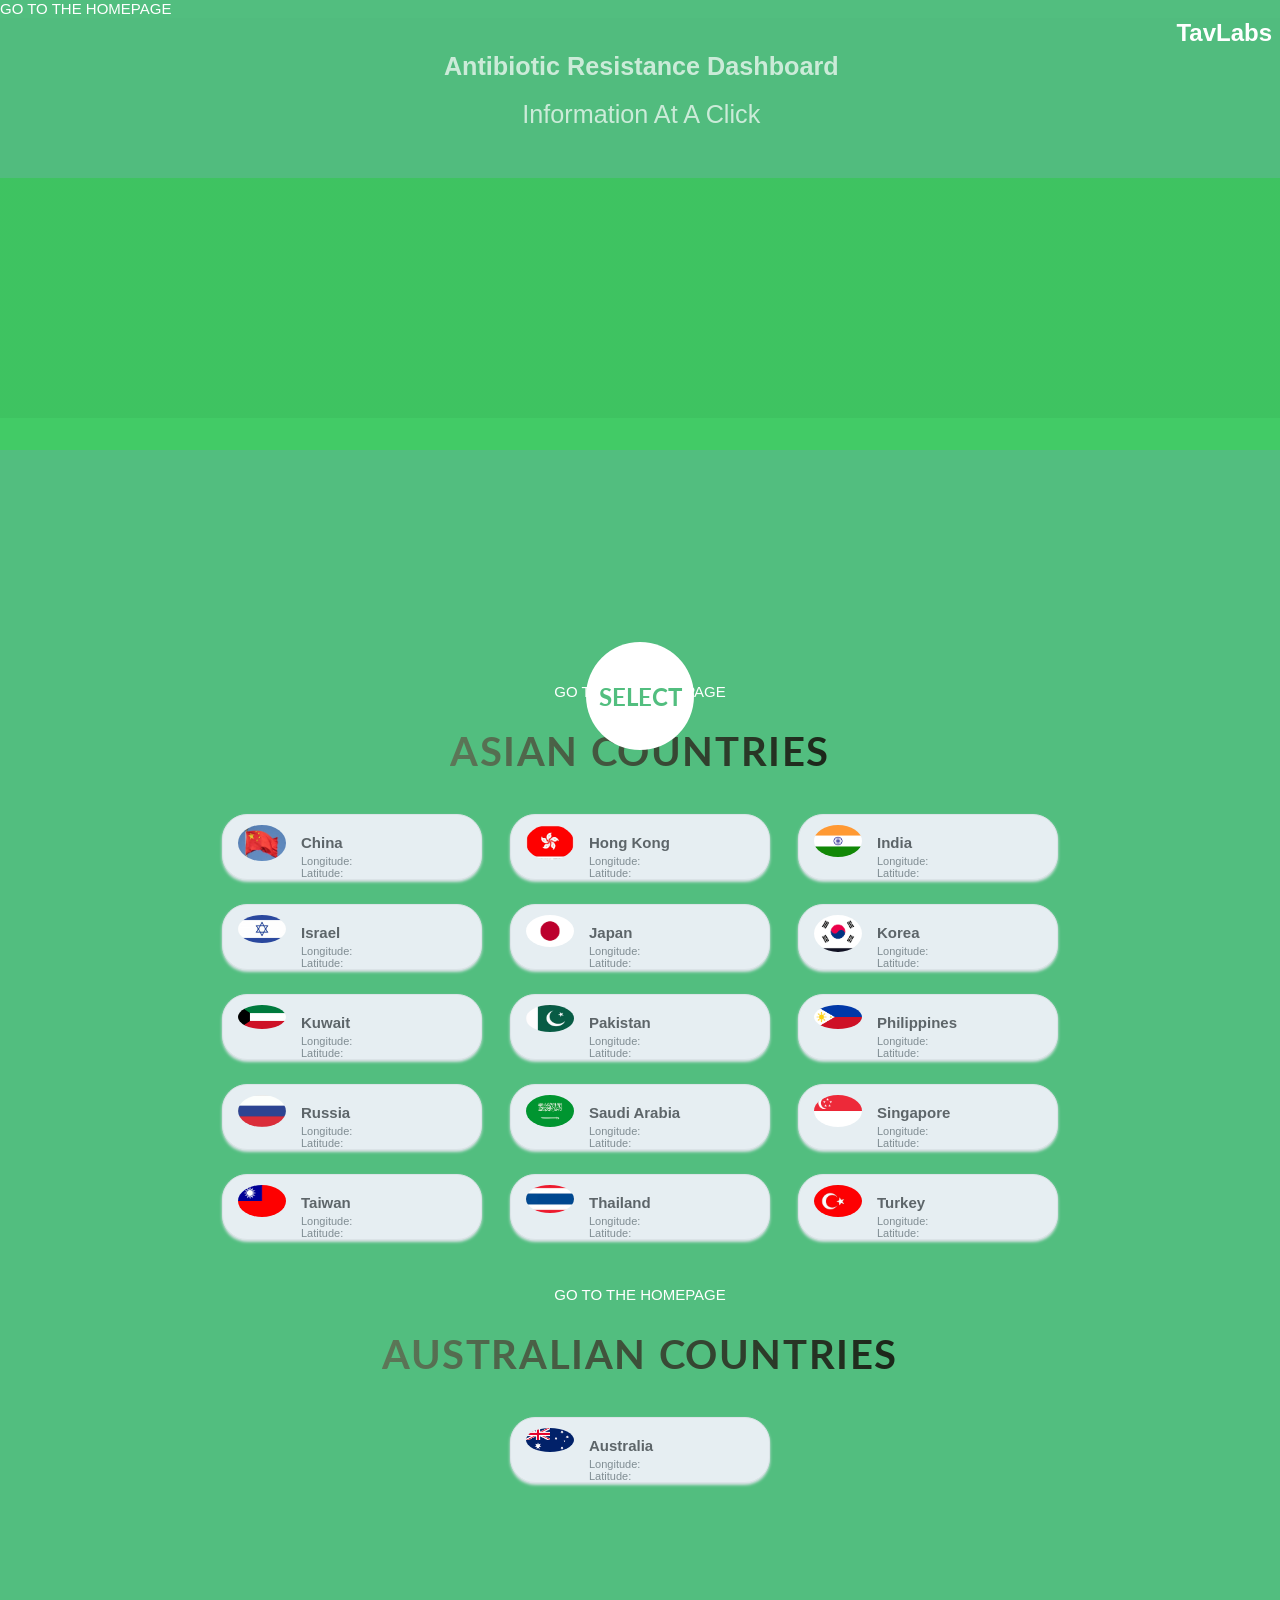
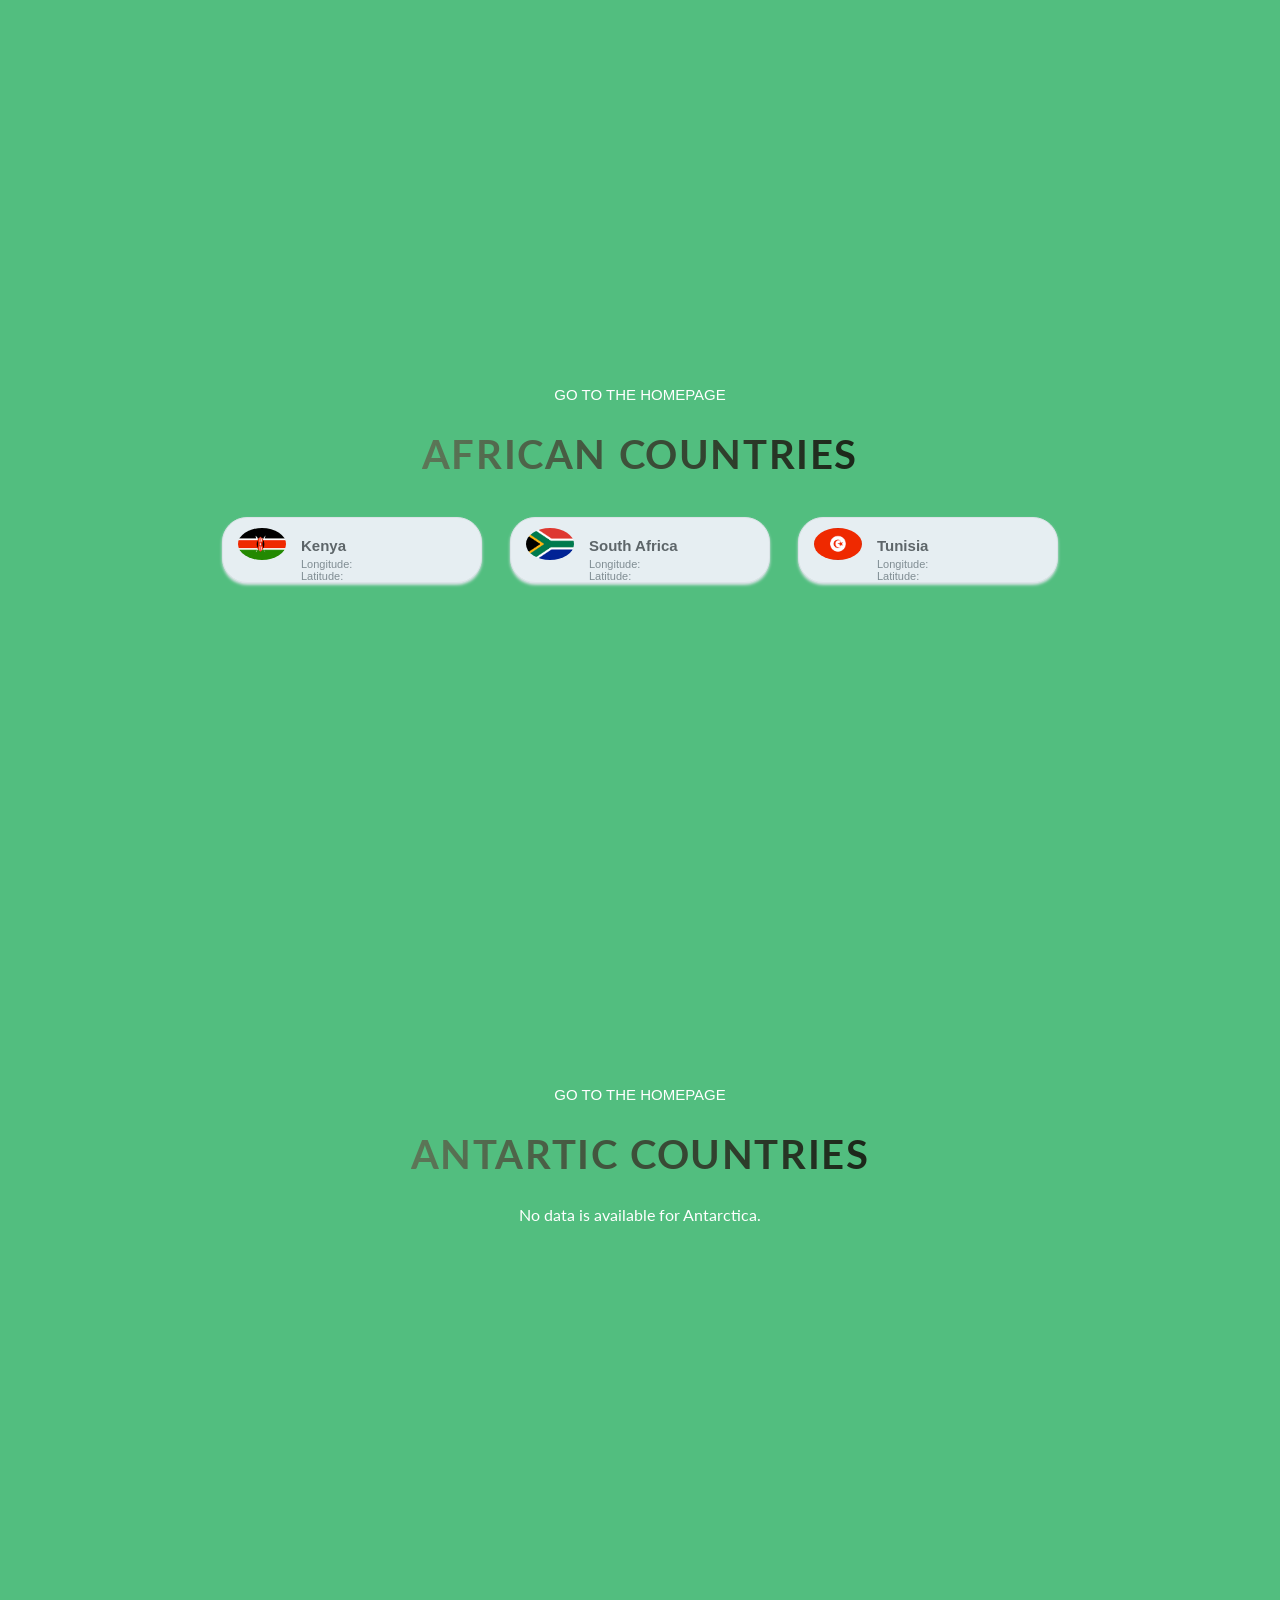
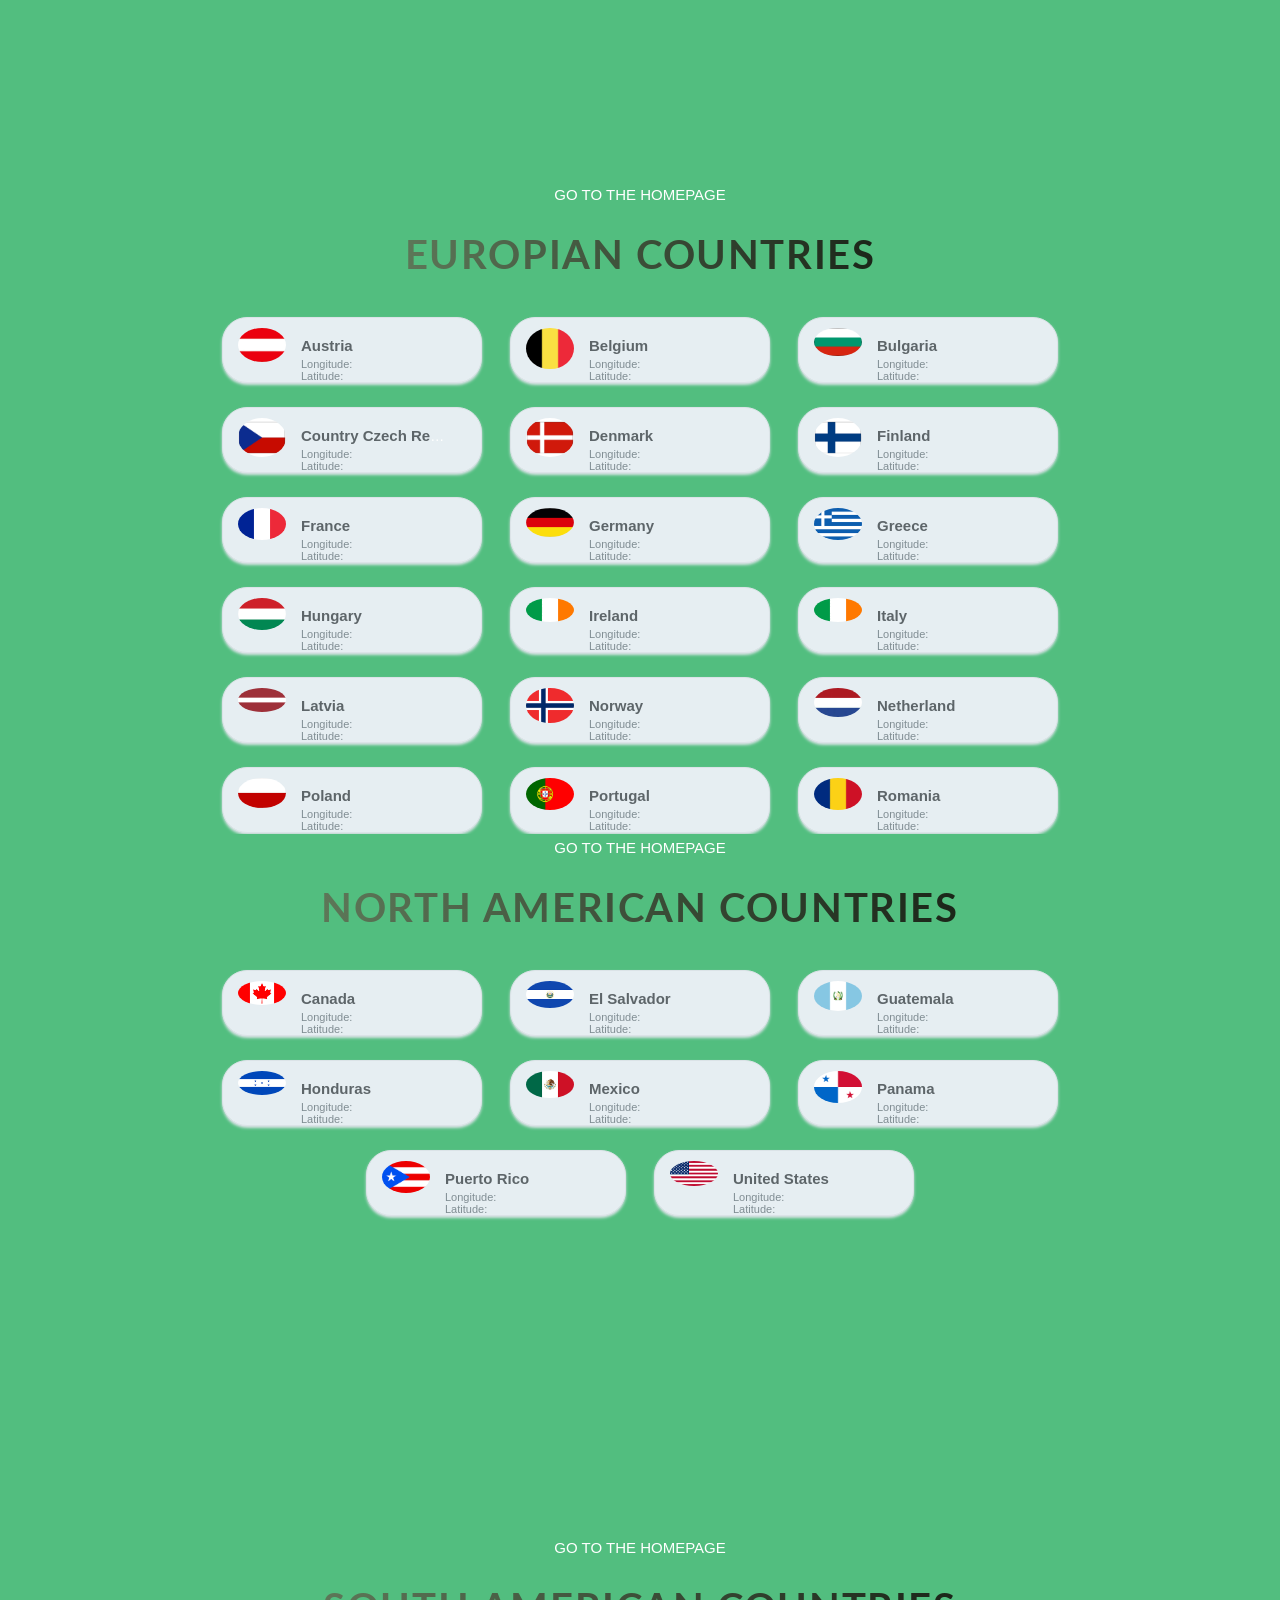
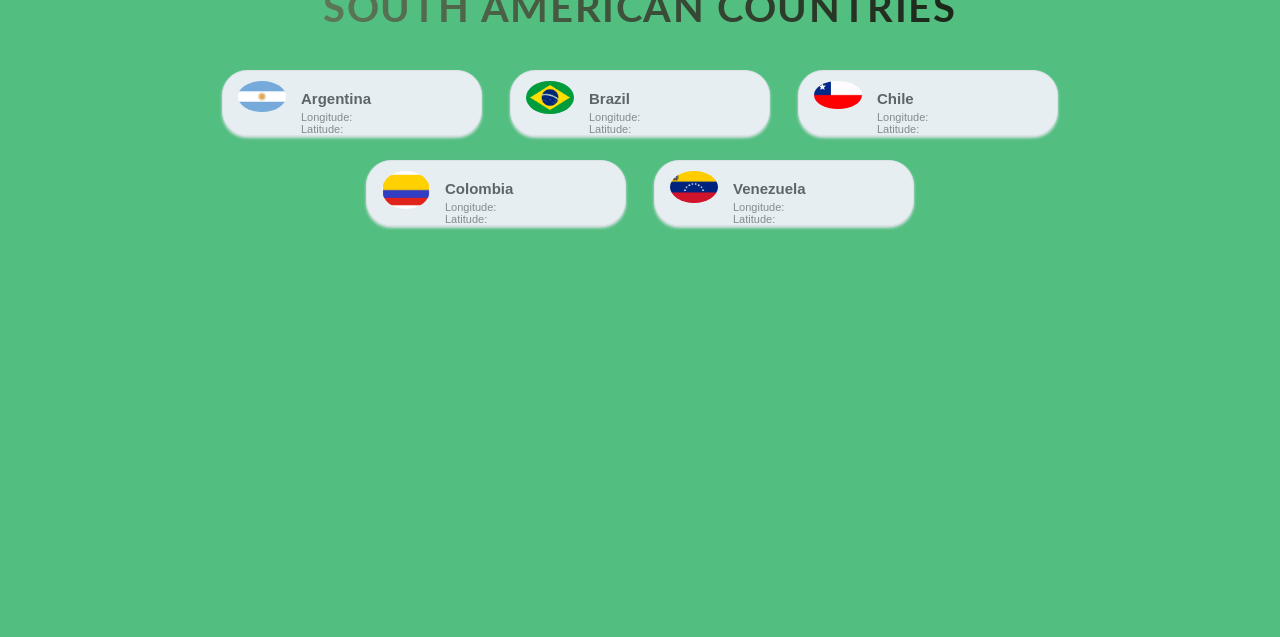
==== commit a3e83cc8: "update" ====
--- a/index.html
+++ b/index.html
@@ -89,9 +89,9 @@
 				</div>
 				 <ul class="user-profiles-list-small">
 
-        <li>
-
-            <div class="user-avatar">
+        <li>  
+              <div class="user-avatar">
+
                 <a href="#">
                     <img src="images/avatars/china.jpg" width="48" alt="Location of China" />
                 </a>
@@ -99,9 +99,8 @@
 
             <p class="user-name">
                 <a href="">China</a>
-                <span>Longitude:<br>Latitude:</span>
-            </p>
-
+                <span>Longitude:<br> Latitude:</span>
+            </p>
           <!--  <a class="delete" href="#">
             	<i class="fa fa-close"></i>
             </a>-->
--- a/css/component2.css
+++ b/css/component2.css
@@ -1,477 +1,476 @@
-* {
-	position: relative;
-	-moz-box-sizing: border-box;
-	box-sizing: border-box;
-	margin: 0;
-	padding: 0;
-	list-style: none;
-}
-
-html,
-body {
-	height: 100%;
-}
-
-body {
-	background: #52be7f;
-	color: #fff;
-}
-@keyframes moveInLeft {
-  0% {
-    opacity: 0;
-    transform: translateX(-10rem); }
-  80% {
-    transform: translateX(1rem); }
-  100% {
-    opacity: 1;
-    transform: translate(0); } }
-
-@keyframes moveInRight {
-  0% {
-    opacity: 0;
-    transform: translateX(10rem); }
-  80% {
-    transform: translateX(-1rem); }
-  100% {
-    opacity: 1;
-    transform: translateX(0); } }
-
-
-.header__logo-box {
-    position: absolute;
-    top: 0.05rem;
-    right: 0.5rem;
-    text-align: right;
-    text-transform: capitalize;
-    backface-visibility: hidden;
- }
-
- .heading-primary {
-    color: #fff;
-    text-transform: capitalize;
-    backface-visibility: hidden;
-    margin-bottom: 3rem; }
-  .heading-primary--main {
-    display: inline-block;
-    font-size: 4rem;
-    font-weight: 700;
-    animation-name: moveInLeft;
-    animation-duration: 2s;
-    animation-timing-function: ease-in;
-    animation-delay: 200ms; }
-  .heading-primary--sub {
-    display: inline-block;
-    font-size: 2rem;
-    font-weight: 200;
-    animation-name: moveInRight;
-    animation-duration: 2s;
-    animation-timing-function: ease-in;
-    animation-delay: 200ms; 
-}
-
-.component {
-	position: relative;
-	margin-bottom: 3em;
-	height: 15em;
-	background: rgba(0,0,0,0.05);
-	font-family: 'Lato', Arial, sans-serif;
-}
-
-.tinted-image{
-	height: 17em;
-	width: 100%;
-
-	background-image: 
-	linear-gradient(
-		rgba(0, 255, 0, 0.2),
-		rgba(0, 255, 0, 0.2))
-	,
-    url('https://images.pexels.com/photos/140123/pexels-photo-140123.jpeg?cs=srgb&dl=capsules-close-up-drugs-140123.jpg&fm=jpg');
-    background-size: cover;
-
-}
-
-.component > h2 {
-	position: absolute;
-	overflow: hidden;
-	width: 100%;
-	text-align: center;
-	text-transform: uppercase;
-	white-space: nowrap;
-	font-weight: 300;
-	font-style: italic;
-	font-size: 12em;
-	opacity: 0.1;
-	cursor: default;
-}
-
-
-
-
-
-.cn-button {
-	position: relative;
-	top: 100%;
-	left: 50%;
-	z-index: 11;
-	margin-top: -2.25em;
-	margin-left: -2.25em;
-	padding-top: 0em;
-	width: 4.5em;
-	height: 4.5em;
-	border: none;
-	border-radius: 50%;
-	background: none;
-	background-color: #fff;
-	color: #52be7f;
-	text-align: center;
-	font-weight: 700;
-	font-size: 1.5em;
-	text-transform: uppercase;
-	cursor: pointer;
-	-webkit-backface-visibility: hidden;
-}
-
-.csstransforms .cn-wrapper {
-	position: absolute;
-	top: 100%;
-	left: 50%;
-	z-index: 10;
-	margin-top: -13em;
-	margin-left: -13.5em;
-	width: 27em;
-	height: 27em;
-	border-radius: 50%;
-	background: transparent;
-	opacity: 0;
-	-webkit-transition: all .3s ease 0.3s;
-	-moz-transition: all .3s ease 0.3s;
-	transition: all .3s ease 0.3s;
-	-webkit-transform: scale(0.1);
-	-ms-transform: scale(0.1);
-	-moz-transform: scale(0.1);
-	transform: scale(0.1);
-	pointer-events: none;
-	overflow: hidden;
-}
-
-/*cover to prevent extra space of anchors from being clickable*/
-.csstransforms .cn-wrapper:after{
-  content:".";
-  display:block;
-  font-size:2em;
-  width:6.2em;
-  height:6.2em;
-  position: absolute;
-  left: 50%;
-  margin-left: -3.1em;
-  top:50%;
-  margin-top: -3.1em;
-  border-radius: 50%;
-  z-index:10;
-  color: transparent;
-}
-
-.csstransforms .opened-nav {
-	border-radius: 50%;
-	opacity: 1;
-	-webkit-transition: all .3s ease;
-	-moz-transition: all .3s ease;
-	transition: all .3s ease;
-	-webkit-transform: scale(1);
-	-moz-transform: scale(1);
-	-ms-transform: scale(1);
-	transform: scale(1);
-	pointer-events: auto;
-}
-
-.csstransforms .cn-wrapper li {
-	position: absolute;
-	top: 50%;
-	left: 50%;
-	overflow: hidden;
-	margin-top: -1.3em;
-	margin-left: -10em;
-	width: 10em;
-	height: 10em;
-	font-size: 1.5em;
-	-webkit-transition: all .3s ease;
-	-moz-transition: all .3s ease;
-	transition: all .3s ease;
-	-webkit-transform: rotate(76deg) skew(60deg);
-	-moz-transform: rotate(76deg) skew(60deg);
-	-ms-transform: rotate(76deg) skew(60deg);
-	transform: rotate(76deg) skew(60deg);
-	-webkit-transform-origin: 100% 100%;
-	-moz-transform-origin: 100% 100%;
-	transform-origin: 100% 100%;
-	pointer-events: none;
-}
-
-.csstransforms .cn-wrapper li a {
-	position: absolute;
-	right: -7.25em;
-	bottom: -7.25em;
-	display: block;
-	width: 14.5em;
-	height: 14.5em;
-	border-radius: 50%;
-	background: #429a67;
-	background: -webkit-radial-gradient(transparent 35%, #429a67 35%);
-	background: -moz-radial-gradient(transparent 35%, #429a67 35%);
-	background: radial-gradient(transparent 35%, #429a67 35%);
-	color: #fff;
-	text-align: center;
-	text-decoration: none;
-	font-size: 1.2em;
-	line-height: 2;
-	-webkit-transform: skew(-60deg) rotate(-75deg) scale(1);
-	-moz-transform: skew(-60deg) rotate(-75deg) scale(1);
-	-ms-transform: skew(-60deg) rotate(-75deg) scale(1);
-	transform: skew(-60deg) rotate(-75deg) scale(1);
-	-webkit-backface-visibility: hidden;
-	backface-visibility: hidden;
-	pointer-events: auto;
-}
-
-.csstransforms .cn-wrapper li a span {
-	position: relative;
-	top: 1.8em;
-	display: block;
-	font-size: .5em;
-	font-weight: 700;
-	text-transform: uppercase;
-}
-
-.csstransforms .cn-wrapper li a:hover,
-.csstransforms .cn-wrapper li a:active,
-.csstransforms .cn-wrapper li a:focus {
-	background: -webkit-radial-gradient(transparent 35%, #449e6a 35%);
-	background: -moz-radial-gradient(transparent 35%, #449e6a 35%);
-	background: radial-gradient(transparent 35%, #449e6a 35%);
-}
-.csstransforms .cn-wrapper li a:focus {
-    position: fixed; /* fix the displacement bug in webkit browsers when using tab key */
-}
-
-.csstransforms .opened-nav li {
-	-webkit-transition: all .3s ease .3s;
-	-moz-transition: all .3s ease .3s;
-	transition: all .3s ease .3s;
-}
-
-.csstransforms .opened-nav li:first-child {
-	-webkit-transform: rotate(-20deg) skew(60deg);
-	-moz-transform: rotate(-20deg) skew(60deg);
-	-ms-transform: rotate(-20deg) skew(60deg);
-	transform: rotate(-20deg) skew(60deg);
-}
-
-.csstransforms .opened-nav li:nth-child(2) {
-	-webkit-transform: rotate(12deg) skew(60deg);
-	-moz-transform: rotate(12deg) skew(60deg);
-	-ms-transform: rotate(12deg) skew(60deg);
-	transform: rotate(12deg) skew(60deg);
-}
-
-.csstransforms .opened-nav  li:nth-child(3) {
-	-webkit-transform: rotate(44deg) skew(60deg);
-	-moz-transform: rotate(44deg) skew(60deg);
-	-ms-transform: rotate(44deg) skew(60deg);
-	transform: rotate(44deg) skew(60deg);
-}
-
-.csstransforms .opened-nav li:nth-child(4) {
-	-webkit-transform: rotate(76deg) skew(60deg);
-	-moz-transform: rotate(76deg) skew(60deg);
-	-ms-transform: rotate(76deg) skew(60deg);
-	transform: rotate(76deg) skew(60deg);
-}
-
-.csstransforms .opened-nav li:nth-child(5) {
-	-webkit-transform: rotate(108deg) skew(60deg);
-	-moz-transform: rotate(108deg) skew(60deg);
-	-ms-transform: rotate(108deg) skew(60deg);
-	transform: rotate(108deg) skew(60deg);
-}
-
-.csstransforms .opened-nav li:nth-child(6) {
-	-webkit-transform: rotate(140deg) skew(60deg);
-	-moz-transform: rotate(140deg) skew(60deg);
-	-ms-transform: rotate(140deg) skew(60deg);
-	transform: rotate(140deg) skew(60deg);
-}
-
-.csstransforms .opened-nav li:nth-child(7) {
-	-webkit-transform: rotate(172deg) skew(60deg);
-	-moz-transform: rotate(172deg) skew(60deg);
-	-ms-transform: rotate(172deg) skew(60deg);
-	transform: rotate(172deg) skew(60deg);
-}
-
-.no-csstransforms .cn-wrapper {
-	overflow: hidden;
-	margin: 10em auto;
-	padding: .5em;
-	text-align: center;
-}
-
-.no-csstransforms .cn-wrapper ul {
-	display: inline-block;
-}
-
-.no-csstransforms .cn-wrapper li {
-	float: left;
-	width: 5em;
-	height: 5em;
-	background-color: #fff;
-	text-align: center;
-	font-size: 1em;
-	line-height: 5em;
-}
-
-.no-csstransforms .cn-wrapper li a {
-	display: block;
-	width: 100%;
-	height: 100%;
-	color: inherit;
-	text-decoration: none;
-}
-
-.no-csstransforms .cn-wrapper li a:hover,
-.no-csstransforms .cn-wrapper li a:active,
-.no-csstransforms .cn-wrapper li a:focus {
-	background-color: #f8f8f8;
-}
-
-.no-csstransforms .cn-wrapper li.active a{
-	background-color: #6F325C;
-	color: #fff;
-}
-
-.no-csstransforms .cn-button {
-	display: none;
-}
-
-@media only screen and (max-width: 620px) {
-	.no-csstransforms li {
-		width: 4em;
-		height: 4em;
-		line-height: 4em;
-	}
-}
-
-@media only screen and (max-width: 500px) {
-	.no-ccstransforms .cn-wrapper {
-		padding: .5em;
-	}
-
-	.no-csstransforms .cn-wrapper li {
-		width: 4em;
-		height: 4em;
-		font-size: .9em;
-		line-height: 4em;
-	}
-}
-
-@media only screen and (max-width: 480px) {
-	.csstransforms .cn-wrapper {
-		font-size: .68em;
-	}
-
-	.cn-button {
-		font-size: 1em;
-	}
-}
-
-@media only screen and (max-width:420px) {
-	.no-csstransforms .cn-wrapper li {
-		width: 100%;
-		height: 3em;
-		line-height: 3em;
-	}
-}
-
-#section1{
-	height: 650px;
-    background-color: #52be7f;
-    display: inline-block;
-    text-align: center;
-    width: 100%;
-    padding-top: 50px;
-    overflow-y:scroll;
-   }
-
-
- 
-
-#section2{
-	height: 700px;
-    background-color:  #52be7f;
-    display: inline-block;
-    text-align: center;
-    width: 100%;
-}
-
-#section3{
-	height: 700px;
-    background-color:  #52be7f;
-    display: inline-block;
-    text-align: center;
-    width: 100%;
-}
-
-#section4{
-	height: 700px;
-    background-color:  #52be7f;
-    display: inline-block;
-    text-align: center;
-    width: 100%;
-}
-
-
-#section5{
-	height: 650px;
-    background-color: #52be7f;
-    display: inline-block;
-    text-align: center;
-    width: 100%;
-    overflow-y :scroll;
-}
-
-#section6{
-	height: 700px;
-    background-color: #52be7f;
-    display: inline-block;
-    text-align: center;
-    width: 100%;
-}
-
-#section7{
-	height: 700px;
-    background-color: #52be7f;
-    display: inline-block;
-    text-align: center;
-    width: 100%;
-}
-
-.u-center-text {
-  text-align: center !important; }
-
-
-.heading-secondary {
-  font-size: 2.5rem;
-  text-transform: uppercase;
-  font-weight: 700;
-  background-image: linear-gradient(to right, #5d7758, #1b2619);
-  display: inline-block;
-  -webkit-background-clip: text;
-  color: transparent;
-  letter-spacing: 0.1rem;
-  transition: all 0.2s; }
-
-
-
-
-
-
+* {
+	position: relative;
+	-moz-box-sizing: border-box;
+	box-sizing: border-box;
+	margin: 0;
+	padding: 0;
+	list-style: none;
+}
+
+html,
+body {
+	height: 100%;
+}
+
+body {
+	background: #52be7f;
+	color: #fff;
+}
+@keyframes moveInLeft {
+  0% {
+    opacity: 0;
+    transform: translateX(-10rem); }
+  80% {
+    transform: translateX(1rem); }
+  100% {
+    opacity: 1;
+    transform: translate(0); } }
+
+@keyframes moveInRight {
+  0% {
+    opacity: 0;
+    transform: translateX(10rem); }
+  80% {
+    transform: translateX(-1rem); }
+  100% {
+    opacity: 1;
+    transform: translateX(0); } }
+
+
+.header__logo-box {
+    position: absolute;
+    top: 0.05rem;
+    right: 0.5rem;
+    text-align: right;
+    text-transform: capitalize;
+    backface-visibility: hidden;
+ }
+
+ .heading-primary {
+    color: #fff;
+    text-transform: capitalize;
+    backface-visibility: hidden;
+    margin-bottom: 3rem; }
+  .heading-primary--main {
+    display: inline-block;
+    font-size: 4rem;
+    font-weight: 700;
+    animation-name: moveInLeft;
+    animation-duration: 2s;
+    animation-timing-function: ease-in;
+    animation-delay: 200ms; }
+  .heading-primary--sub {
+    display: inline-block;
+    font-size: 2rem;
+    font-weight: 200;
+    animation-name: moveInRight;
+    animation-duration: 2s;
+    animation-timing-function: ease-in;
+    animation-delay: 200ms; 
+}
+
+.component {
+	position: relative;
+	margin-bottom: 3em;
+	height: 15em;
+	background: rgba(0,0,0,0.05);
+	font-family: 'Lato', Arial, sans-serif;
+}
+
+.tinted-image{
+	height: 17em;
+	width: 100%;
+
+	background-image: 
+	linear-gradient(
+		rgba(0, 255, 0, 0.2),
+		rgba(0, 255, 0, 0.2))
+	,
+    url('https://images.pexels.com/photos/140123/pexels-photo-140123.jpeg?cs=srgb&dl=capsules-close-up-drugs-140123.jpg&fm=jpg');
+    background-size: cover;
+
+}
+
+.component > h2 {
+	position: absolute;
+	overflow: hidden;
+	width: 100%;
+	text-align: center;
+	text-transform: uppercase;
+	white-space: nowrap;
+	font-weight: 300;
+	font-style: italic;
+	font-size: 12em;
+	opacity: 0.1;
+	cursor: default;
+}
+
+
+
+
+
+.cn-button {
+	position: relative;
+	top: 100%;
+	left: 50%;
+	z-index: 11;
+	margin-top: -2.25em;
+	margin-left: -2.25em;
+	padding-top: 0em;
+	width: 4.5em;
+	height: 4.5em;
+	border: none;
+	border-radius: 50%;
+	background: none;
+	background-color: #fff;
+	color: #52be7f;
+	text-align: center;
+	font-weight: 700;
+	font-size: 1.5em;
+	text-transform: uppercase;
+	cursor: pointer;
+	-webkit-backface-visibility: hidden;
+}
+
+.csstransforms .cn-wrapper {
+	position: absolute;
+	top: 100%;
+	left: 50%;
+	z-index: 10;
+	margin-top: -13em;
+	margin-left: -13.5em;
+	width: 27em;
+	height: 27em;
+	border-radius: 50%;
+	background: transparent;
+	opacity: 0;
+	-webkit-transition: all .3s ease 0.3s;
+	-moz-transition: all .3s ease 0.3s;
+	transition: all .3s ease 0.3s;
+	-webkit-transform: scale(0.1);
+	-ms-transform: scale(0.1);
+	-moz-transform: scale(0.1);
+	transform: scale(0.1);
+	pointer-events: none;
+	overflow: hidden;
+}
+
+/*cover to prevent extra space of anchors from being clickable*/
+.csstransforms .cn-wrapper:after{
+  content:".";
+  display:block;
+  font-size:2em;
+  width:6.2em;
+  height:6.2em;
+  position: absolute;
+  left: 50%;
+  margin-left: -3.1em;
+  top:50%;
+  margin-top: -3.1em;
+  border-radius: 50%;
+  z-index:10;
+  color: transparent;
+}
+
+.csstransforms .opened-nav {
+	border-radius: 50%;
+	opacity: 1;
+	-webkit-transition: all .3s ease;
+	-moz-transition: all .3s ease;
+	transition: all .3s ease;
+	-webkit-transform: scale(1);
+	-moz-transform: scale(1);
+	-ms-transform: scale(1);
+	transform: scale(1);
+	pointer-events: auto;
+}
+
+.csstransforms .cn-wrapper li {
+	position: absolute;
+	top: 50%;
+	left: 50%;
+	overflow: hidden;
+	margin-top: -1.3em;
+	margin-left: -10em;
+	width: 10em;
+	height: 10em;
+	font-size: 1.5em;
+	-webkit-transition: all .3s ease;
+	-moz-transition: all .3s ease;
+	transition: all .3s ease;
+	-webkit-transform: rotate(76deg) skew(60deg);
+	-moz-transform: rotate(76deg) skew(60deg);
+	-ms-transform: rotate(76deg) skew(60deg);
+	transform: rotate(76deg) skew(60deg);
+	-webkit-transform-origin: 100% 100%;
+	-moz-transform-origin: 100% 100%;
+	transform-origin: 100% 100%;
+	pointer-events: none;
+}
+
+.csstransforms .cn-wrapper li a {
+	position: absolute;
+	right: -7.25em;
+	bottom: -7.25em;
+	display: block;
+	width: 14.5em;
+	height: 14.5em;
+	border-radius: 50%;
+	background: #429a67;
+	background: -webkit-radial-gradient(transparent 35%, #429a67 35%);
+	background: -moz-radial-gradient(transparent 35%, #429a67 35%);
+	background: radial-gradient(transparent 35%, #429a67 35%);
+	color: #fff;
+	text-align: center;
+	text-decoration: none;
+	font-size: 1.2em;
+	line-height: 2;
+	-webkit-transform: skew(-60deg) rotate(-75deg) scale(1);
+	-moz-transform: skew(-60deg) rotate(-75deg) scale(1);
+	-ms-transform: skew(-60deg) rotate(-75deg) scale(1);
+	transform: skew(-60deg) rotate(-75deg) scale(1);
+	-webkit-backface-visibility: hidden;
+	backface-visibility: hidden;
+	pointer-events: auto;
+}
+
+.csstransforms .cn-wrapper li a span {
+	position: relative;
+	top: 1.8em;
+	display: block;
+	font-size: .5em;
+	font-weight: 700;
+	text-transform: uppercase;
+}
+
+.csstransforms .cn-wrapper li a:hover,
+.csstransforms .cn-wrapper li a:active,
+.csstransforms .cn-wrapper li a:focus {
+	background: -webkit-radial-gradient(transparent 35%, #449e6a 35%);
+	background: -moz-radial-gradient(transparent 35%, #449e6a 35%);
+	background: radial-gradient(transparent 35%, #449e6a 35%);
+}
+.csstransforms .cn-wrapper li a:focus {
+    position: fixed; /* fix the displacement bug in webkit browsers when using tab key */
+}
+
+.csstransforms .opened-nav li {
+	-webkit-transition: all .3s ease .3s;
+	-moz-transition: all .3s ease .3s;
+	transition: all .3s ease .3s;
+}
+
+.csstransforms .opened-nav li:first-child {
+	-webkit-transform: rotate(-20deg) skew(60deg);
+	-moz-transform: rotate(-20deg) skew(60deg);
+	-ms-transform: rotate(-20deg) skew(60deg);
+	transform: rotate(-20deg) skew(60deg);
+}
+
+.csstransforms .opened-nav li:nth-child(2) {
+	-webkit-transform: rotate(12deg) skew(60deg);
+	-moz-transform: rotate(12deg) skew(60deg);
+	-ms-transform: rotate(12deg) skew(60deg);
+	transform: rotate(12deg) skew(60deg);
+}
+
+.csstransforms .opened-nav  li:nth-child(3) {
+	-webkit-transform: rotate(44deg) skew(60deg);
+	-moz-transform: rotate(44deg) skew(60deg);
+	-ms-transform: rotate(44deg) skew(60deg);
+	transform: rotate(44deg) skew(60deg);
+}
+
+.csstransforms .opened-nav li:nth-child(4) {
+	-webkit-transform: rotate(76deg) skew(60deg);
+	-moz-transform: rotate(76deg) skew(60deg);
+	-ms-transform: rotate(76deg) skew(60deg);
+	transform: rotate(76deg) skew(60deg);
+}
+
+.csstransforms .opened-nav li:nth-child(5) {
+	-webkit-transform: rotate(108deg) skew(60deg);
+	-moz-transform: rotate(108deg) skew(60deg);
+	-ms-transform: rotate(108deg) skew(60deg);
+	transform: rotate(108deg) skew(60deg);
+}
+
+.csstransforms .opened-nav li:nth-child(6) {
+	-webkit-transform: rotate(140deg) skew(60deg);
+	-moz-transform: rotate(140deg) skew(60deg);
+	-ms-transform: rotate(140deg) skew(60deg);
+	transform: rotate(140deg) skew(60deg);
+}
+
+.csstransforms .opened-nav li:nth-child(7) {
+	-webkit-transform: rotate(172deg) skew(60deg);
+	-moz-transform: rotate(172deg) skew(60deg);
+	-ms-transform: rotate(172deg) skew(60deg);
+	transform: rotate(172deg) skew(60deg);
+}
+
+.no-csstransforms .cn-wrapper {
+	overflow: hidden;
+	margin: 10em auto;
+	padding: .5em;
+	text-align: center;
+}
+
+.no-csstransforms .cn-wrapper ul {
+	display: inline-block;
+}
+
+.no-csstransforms .cn-wrapper li {
+	float: left;
+	width: 5em;
+	height: 5em;
+	background-color: #fff;
+	text-align: center;
+	font-size: 1em;
+	line-height: 5em;
+}
+
+.no-csstransforms .cn-wrapper li a {
+	display: block;
+	width: 100%;
+	height: 100%;
+	color: inherit;
+	text-decoration: none;
+}
+
+.no-csstransforms .cn-wrapper li a:hover,
+.no-csstransforms .cn-wrapper li a:active,
+.no-csstransforms .cn-wrapper li a:focus {
+	background-color: #f8f8f8;
+}
+
+.no-csstransforms .cn-wrapper li.active a{
+	background-color: #6F325C;
+	color: #fff;
+}
+
+.no-csstransforms .cn-button {
+	display: none;
+}
+
+@media only screen and (max-width: 620px) {
+	.no-csstransforms li {
+		width: 4em;
+		height: 4em;
+		line-height: 4em;
+	}
+}
+
+@media only screen and (max-width: 500px) {
+	.no-ccstransforms .cn-wrapper {
+		padding: .5em;
+	}
+
+	.no-csstransforms .cn-wrapper li {
+		width: 4em;
+		height: 4em;
+		font-size: .9em;
+		line-height: 4em;
+	}
+}
+
+@media only screen and (max-width: 480px) {
+	.csstransforms .cn-wrapper {
+		font-size: .68em;
+	}
+
+	.cn-button {
+		font-size: 1em;
+	}
+}
+
+@media only screen and (max-width:420px) {
+	.no-csstransforms .cn-wrapper li {
+		width: 100%;
+		height: 3em;
+		line-height: 3em;
+	}
+}
+
+#section1{
+	height: 650px;
+    background-color: #52be7f;
+    display: inline-block;
+    text-align: center;
+    width: 100%;
+    padding-top: 50px;
+    overflow-y:scroll;
+   }
+
+
+ 
+
+#section2{
+	height: 700px;
+    background-color:  #52be7f;
+    display: inline-block;
+    text-align: center;
+    width: 100%;
+}
+
+#section3{
+	height: 700px;
+    background-color:  #52be7f;
+    display: inline-block;
+    text-align: center;
+    width: 100%;
+}
+
+#section4{
+	height: 700px;
+    background-color:  #52be7f;
+    display: inline-block;
+    text-align: center;
+    width: 100%;
+}
+
+
+#section5{
+	height: 650px;
+    background-color: #52be7f;
+    display: inline-block;
+    text-align: center;
+    width: 100%;
+    overflow-y :scroll;
+}
+
+#section6{
+	height: 700px;
+    background-color: #52be7f;
+    display: inline-block;
+    text-align: center;
+    width: 100%;
+}
+
+#section7{
+	height: 700px;
+    background-color: #52be7f;
+    display: inline-block;
+    text-align: center;
+    width: 100%;
+}
+
+.u-center-text {
+  text-align: center !important; }
+
+
+.heading-secondary {
+  font-size: 2.5rem;
+  text-transform: uppercase;
+  font-weight: 700;
+  background-image: linear-gradient(to right, #5d7758, #1b2619);
+  display: inline-block;
+  -webkit-background-clip: text;
+  color: transparent;
+  letter-spacing: 0.1rem;
+
+
+
+
+
+
--- a/css/user-profiles-list-small.css
+++ b/css/user-profiles-list-small.css
@@ -1,71 +1,87 @@
-
-.user-profiles-list-small{
-    list-style:none;
-    text-align: center;
-    margin: 0 auto;
-    max-width: 900px;
-    padding: 0;
-}
-
-.user-profiles-list-small li{
-    display: inline-block;
-    box-sizing:border-box;
-    position: relative;
-
-    text-align:left;
-    font:normal 14px sans-serif;
-
-    background-color:#f4f8fa;
-    border:1px solid #dbe3e7;
-    box-shadow: 0 2px 3px #dbe3e7;
-
-    width:260px;
-    margin: 12px;
-}
-
-.user-profiles-list-small .user-avatar{
-    float: left;
-    padding: 10px 15px;
-}
-
-.user-profiles-list-small .user-avatar img{
-    border-radius: 50%;
-    border:0;
-}
-
-.user-profiles-list-small .user-name{
-    white-space: nowrap;
-    overflow: hidden;
-    text-overflow:ellipsis;
-    margin: 19px 0 0;
-    max-width: 150px;
-}
-
-.user-profiles-list-small .user-name a{
-    color:#5d6569;
-    text-decoration: none;
-    font-weight: bold;
-}
-
-.user-profiles-list-small .user-name span{
-    display: block;
-    font-size: 11px;
-    color:#808d93;
-    padding-top:4px;
-}
-
-.user-profiles-list-small .delete{
-    background-color:#de4a4a;
-    border-radius: 50%;
-    color:#fff;
-    font-size:13px;
-    line-height: 22px;
-    width:22px;
-    height: 22px;
-    position: absolute;
-    top:-10px;
-    right:-10px;
-    text-align: center;
-    text-decoration: none;
-}
-
+
+.user-profiles-list-small{
+    list-style:none;
+    text-align: center;
+    margin: 0 auto;
+    max-width: 900px;
+    padding: 0;
+}
+
+.user-profiles-list-small li{
+    display: inline-block;
+    box-sizing:border-box;
+    position: relative;
+
+    text-align:left;
+    font:normal 14px sans-serif;
+
+    background-color:#e6eef2;
+    border:1px solid #dbe3e7;
+    box-shadow: 0 2px 3px #dbe3e7;
+    border-radius: 25px;
+
+    width:260px;
+    margin: 12px;
+}
+.user-profiles-list-small :hover {
+  background-color: #ccffcc;
+  color: white;
+}
+
+.user-profiles-list-small .user-avatar{
+    float: left;
+    padding: 10px 15px;
+}
+
+.user-profiles-list-small .user-avatar img{
+    border-radius: 50%;
+    border:0;
+}
+
+.user-profiles-list-small .user-name{
+    white-space: nowrap;
+    overflow: hidden;
+    text-overflow:ellipsis;
+    margin: 19px 0 0;
+    max-width: 150px;
+}
+
+.user-profiles-list-small .user-name a{
+    color:#5d6569;
+    text-decoration: none;
+    font-weight: bold;
+}
+
+.user-profiles-list-small .user-name span{
+    display: block;
+    font-size: 11px;
+    color:#808d93;
+    padding-top:4px;
+}
+
+.user-profiles-list-small .user-name .feature-box { 
+  margin-top: -12rem;
+  top: -15rem;
+  padding: 20rem 0;
+  background-image: linear-gradient(to right bottom, rgba(126, 213, 111, 0.8), rgba(40, 180, 133, 0.8)), url(../img/nat-4.jpg);
+  transform: skewY(-7deg);
+  background-size: cover; }
+  .features.box > * {
+     transform: skewY(7deg); }
+
+
+.user-profiles-list-small .delete{
+    background-color:#de4a4a;
+    border-radius: 50%;
+    color:#fff;
+    font-size:13px;
+    line-height: 22px;
+    width:22px;
+    height: 22px;
+    position: absolute;
+    top:-10px;
+    right:-10px;
+    text-align: center;
+    text-decoration: none;
+}
+
